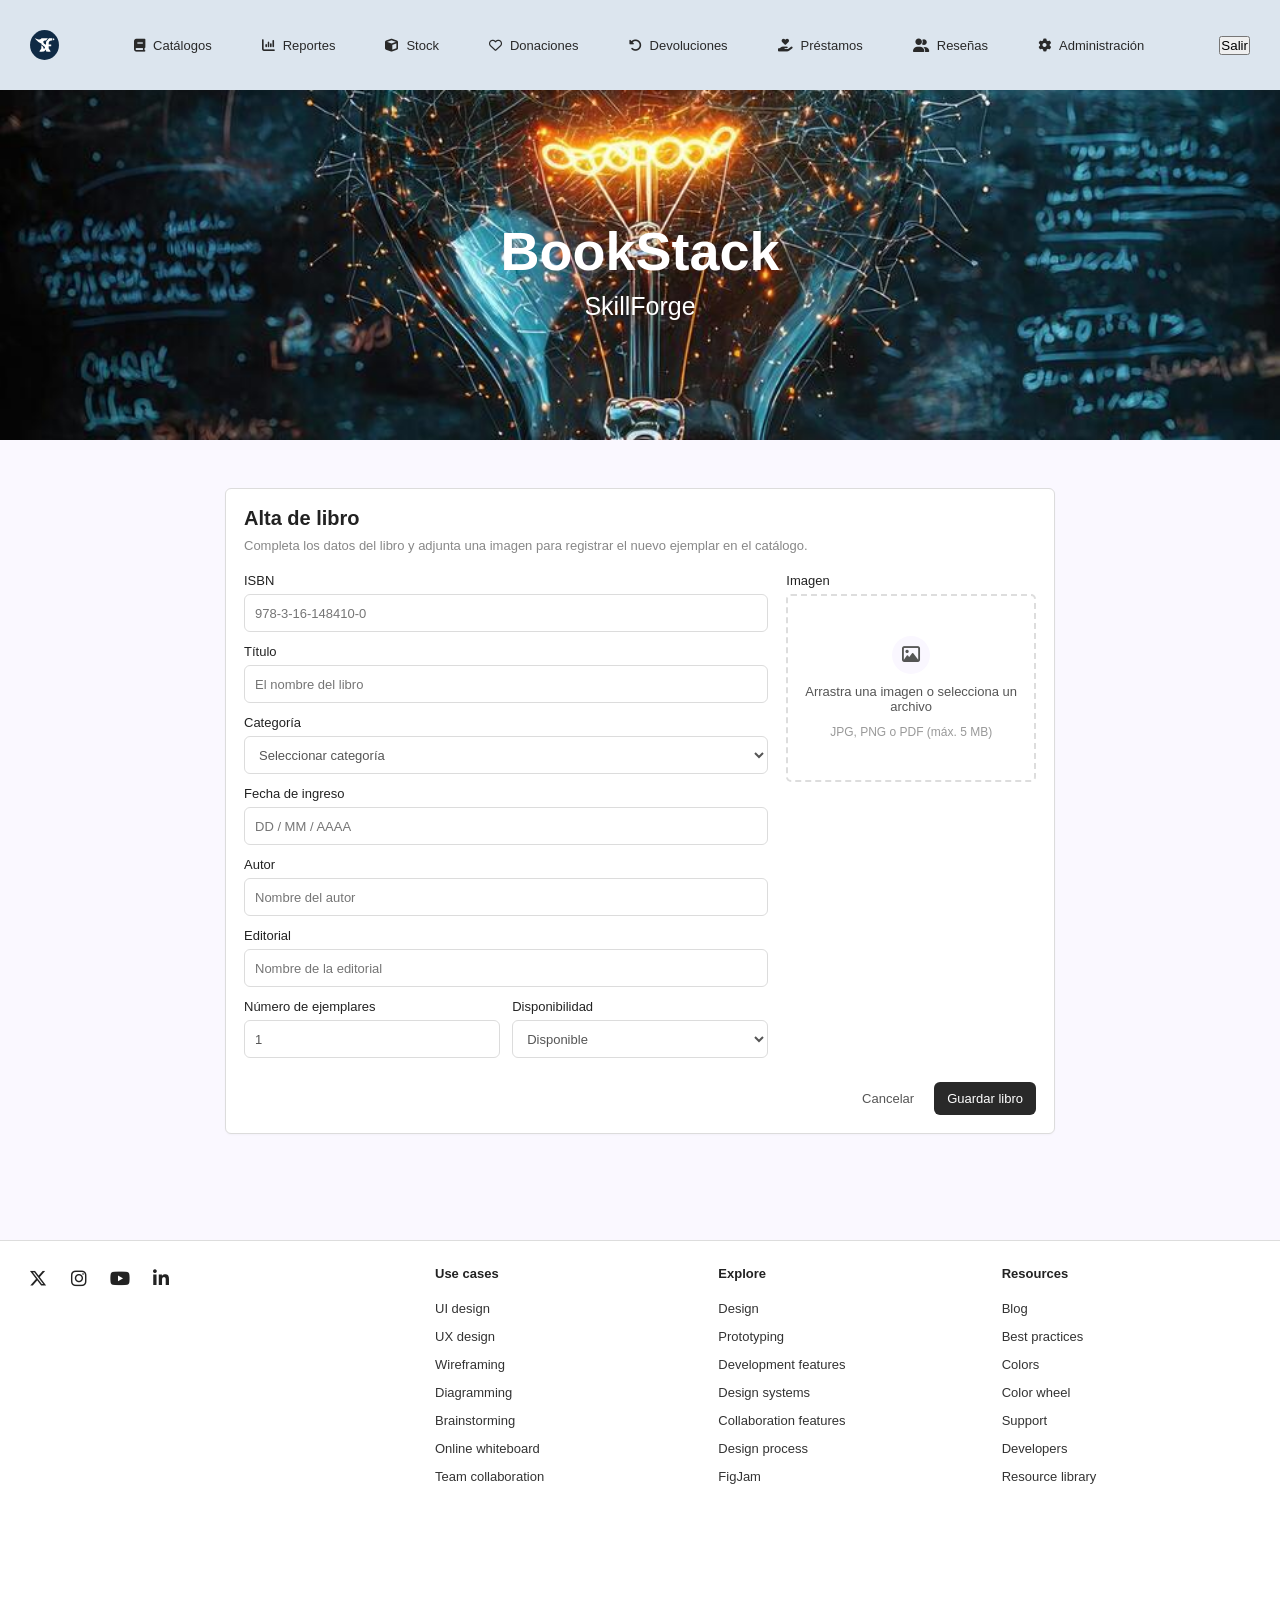
==== alta-libro.html @ d62bc26c "login y ajustes de diseño" ====
<!DOCTYPE html>
<html lang="es">
<head>
    <meta charset="UTF-8">
    <meta name="viewport" content="width=device-width, initial-scale=1.0">

    <title>BookStack - Alta de libro</title>

    <link rel="stylesheet" href="https://cdnjs.cloudflare.com/ajax/libs/font-awesome/6.5.2/css/all.min.css">
    <link rel="stylesheet" href="css/style.css">
    <link rel="stylesheet" href="css/navbar.css">
    <link rel="stylesheet" href="css/footer.css">
    <link rel="stylesheet" href="css/formularios.css">
</head>

<body class="body-alta">

    <header class="navbar">

        <div class="logo-navbar">
            <img src="img/logo_vectorizado.svg" alt="Logo BookStack">
        </div>

        <nav>
            <a href="catalogo.html">
                <i class="fa-solid fa-book"></i>
                Catálogos
            </a>

            <a href="operaciones.html">
                <i class="fa-solid fa-chart-column"></i>
                Reportes
            </a>

            <a href="gestion-stock.html">
                <i class="fa-solid fa-cube"></i>
                Stock
            </a>

            <a href="#">
                <i class="fa-regular fa-heart"></i>
                Donaciones
            </a>

            <a href="gestion-stock.html">
                <i class="fa-solid fa-rotate-left"></i>
                Devoluciones
            </a>

            <a href="gestion-libros.html">
                <i class="fa-solid fa-hand-holding-heart"></i>
                Préstamos
            </a>

            <a href="resenas.html">
                <i class="fa-solid fa-user-group"></i>
                Reseñas
            </a>
            
            <a href="index.html">
                <i class="fa-solid fa-gear"></i>
                Administración
            </a>
        </nav>

        <button class="btn-salir" id="btnSalir">
            Salir
        </button>

    </header>

    <section class="hero">
        <div class="hero-contenido">
            <h1>BookStack</h1>
            <p>SkillForge</p>
        </div>
    </section>

    <main class="main-alta">

        <section class="formulario">

            <h2>Alta de libro</h2>

            <p class="descripcion">
                Completa los datos del libro y adjunta una imagen para registrar
                el nuevo ejemplar en el catálogo.
            </p>

            <div class="form-contenido">

                <div class="campos">

                    <div class="campo">
                        <label for="isbn">ISBN</label>
                        <input
                            type="text"
                            id="isbn"
                            placeholder="978-3-16-148410-0"
                        >
                    </div>

                    <div class="campo">
                        <label for="titulo">Título</label>
                        <input
                            type="text"
                            id="titulo"
                            placeholder="El nombre del libro"
                        >
                    </div>

                    <div class="campo">
                        <label for="categoria">Categoría</label>
                        <select id="categoria">
                            <option value="">Seleccionar categoría</option>
                            <option>Novela</option>
                            <option>Historia</option>
                            <option>Ciencia</option>
                            <option>Infantil</option>
                            <option>Educación</option>
                        </select>
                    </div>

                    <div class="campo">
                        <label for="fecha">Fecha de ingreso</label>
                        <input
                            type="text"
                            id="fecha"
                            placeholder="DD / MM / AAAA"
                        >
                    </div>

                    <div class="campo">
                        <label for="autor">Autor</label>
                        <input
                            type="text"
                            id="autor"
                            placeholder="Nombre del autor"
                        >
                    </div>

                    <div class="campo">
                        <label for="editorial">Editorial</label>
                        <input
                            type="text"
                            id="editorial"
                            placeholder="Nombre de la editorial"
                        >
                    </div>

                    <div class="fila">

                        <div class="campo">
                            <label for="ejemplares">Número de ejemplares</label>
                            <input
                                type="number"
                                id="ejemplares"
                                value="1"
                                min="1"
                            >
                        </div>

                        <div class="campo">
                            <label for="disponibilidad">Disponibilidad</label>
                            <select id="disponibilidad">
                                <option>Disponible</option>
                                <option>No disponible</option>
                            </select>
                        </div>

                    </div>

                </div>

                <div class="imagen">

                    <label>Imagen</label>

                    <div class="zona-imagen" id="zonaImagen">

                        <input
                            type="file"
                            id="archivoImagen"
                            accept=".jpg,.jpeg,.png,.pdf"
                            hidden
                        >

                        <div id="contenidoImagen">

                            <div class="icono-imagen">
                                <i class="fa-regular fa-image"></i>
                            </div>

                            <p>Arrastra una imagen o selecciona un archivo</p>

                            <span>JPG, PNG o PDF (máx. 5 MB)</span>

                        </div>

                        <img
                            id="preview"
                            class="preview"
                            alt="Vista previa"
                        >

                    </div>

                </div>

            </div>

            <div class="acciones">
                <button type="button" class="btn-cancelar" id="btnCancelar">
                    Cancelar
                </button>

                <button type="button" class="btn-guardar" id="btnGuardar">
                    Guardar libro
                </button>
            </div>

        </section>

    </main>

    <footer class="footer-alta">

        <div class="footer-redes">
            <div class="redes">
                <a href="#" aria-label="X">
                    <i class="fa-brands fa-x-twitter"></i>
                </a>
                <a href="#" aria-label="Instagram">
                    <i class="fa-brands fa-instagram"></i>
                </a>
                <a href="#" aria-label="YouTube">
                    <i class="fa-brands fa-youtube"></i>
                </a>
                <a href="#" aria-label="LinkedIn">
                    <i class="fa-brands fa-linkedin-in"></i>
                </a>
            </div>
        </div>

        <div class="footer-columna">
            <h4>Use cases</h4>
            <p>UI design</p>
            <p>UX design</p>
            <p>Wireframing</p>
            <p>Diagramming</p>
            <p>Brainstorming</p>
            <p>Online whiteboard</p>
            <p>Team collaboration</p>
        </div>

        <div class="footer-columna">
            <h4>Explore</h4>
            <p>Design</p>
            <p>Prototyping</p>
            <p>Development features</p>
            <p>Design systems</p>
            <p>Collaboration features</p>
            <p>Design process</p>
            <p>FigJam</p>
        </div>

        <div class="footer-columna">
            <h4>Resources</h4>
            <p>Blog</p>
            <p>Best practices</p>
            <p>Colors</p>
            <p>Color wheel</p>
            <p>Support</p>
            <p>Developers</p>
            <p>Resource library</p>
        </div>

    </footer>

    <script src="js/alta.js"></script>

</body>
</html>
---- css/style.css ----
* {
    margin: 0;
    padding: 0;
    box-sizing: border-box;
}

.body-index {
    font-family: Arial, Helvetica, sans-serif;
    background: #faf7ff;
    color: #202020;
}

.body-alta {
    font-family: Arial, Helvetica, sans-serif;

    background: #faf8ff;

    color: #222;
}

/* ================= HERO ================= */

.hero {
    height: 350px;

    background-image: url("../img/fondo.jpg");

    background-size: cover;
    background-position: center;

    display: flex;
    align-items: center;
    justify-content: center;

    text-align: center;
}

.hero-contenido {
    color: white;
    margin-top: 10px;
}

.hero h1 {
    font-size: 54px;
    margin-bottom: 10px;
    font-weight: bold;
}

.hero p {
    font-size: 25px;
}


/* ================= MAIN ================= */

main {
    min-height: 800px;
    padding: 48px 50px 90px;
}

main h2 {
    font-size: 20px;
    margin-bottom: 10px;
}


/* ================= SEARCH ================= */

.search-box {
    width: 1200px;
    height: 50px;

    background: #eeeaf3;
    border-radius: 25px;

    display: flex;
    align-items: center;

    padding: 0 15px;

    margin-bottom: 62px;
}

.menu-icon {
    color: #777;
    font-size: 17px;
    margin-right: 14px;
}

.search-box input {
    flex: 1;

    border: none;
    outline: none;

    background: transparent;

    font-size: 13px;
    color: #333;
}

.search-icon {
    color: #555;
    font-size: 25px;
}


/* ================= CARDS ================= */

.cards {
    display: grid;

    grid-template-columns:
        repeat(6, 1fr);

    gap: 38px;
}

.card {
    background: white;

    border: 1px solid #ddd;
    border-radius: 6px;

    min-height: 200px;

    padding: 18px;

    grid-column: span 2;

    box-shadow: 0 1px 2px rgba(0,0,0,0.03);

    transition: 0.2s;
}

.card:hover {
    transform: translateY(-3px);
    box-shadow: 0 5px 15px rgba(0,0,0,0.08);
}

.card-image {
    width: 124px;
    height: 124px;

    background: #e8e8e8;

    display: flex;
    align-items: center;
    justify-content: center;

    color: #ddd;

    font-size: 55px;

    margin-bottom: 18px;
}

.card h3 {
    font-size: 19px;
    line-height: 1.15;
}

.card.large {
    grid-column: span 3;

    min-height: 160px;

    display: flex;
    align-items: flex-start;
    gap: 18px;
}

.card.large .card-image {
    margin-bottom: 0;
}

.card-link {
    text-decoration: none;
    color: inherit;
}

/* ================= LOGIN ================= */

.body-login {
    background: #f7f7f7;
}


/* ================= MAIN LOGIN ================= */

.login-main {
    min-height: 100vh;

    display: flex;
    flex-direction: column;
    align-items: center;

    padding-top: 48px;
}


/* ================= ENCABEZADO ================= */

.login-header {
    text-align: center;
}


.login-header h1 {
    font-size: 54px;

    color: #0b2945;

    margin-bottom: 15px;
}


.login-header p {
    font-size: 30px;

    color: #0b2945;

    margin-bottom: 18px;
}


/* ================= LOGO ================= */

.login-logo {
    width: 120px;
    height: 120px;

    margin: 0 auto 15px;

    display: flex;
    align-items: center;
    justify-content: center;
}


.login-logo img {
    width: 100%;
    height: 100%;

    object-fit: contain;
}


/* ================= FORMULARIO LOGIN ================= */

.login-formulario {
    width: 320px;

    background: white;

    border: 1px solid #d5d5d5;

    border-radius: 6px;

    padding: 25px 23px;

    box-shadow: 0 1px 2px rgba(0, 0, 0, 0.03);
}


/* ================= CAMPOS ================= */

.campo-login {
    margin-bottom: 24px;
}


.campo-login label {
    display: block;

    font-size: 16px;

    margin-bottom: 8px;
}


.campo-login input {
    width: 100%;

    height: 42px;

    border: 1px solid #d7d7d7;

    border-radius: 10px;

    padding: 0 15px;

    font-size: 16px;

    outline: none;

    color: #333;

    background: white;
}


.campo-login input::placeholder {
    color: #b8b8b8;
}


.campo-login input:focus {
    border-color: #999;
}


/* ================= MOSTRAR CONTRASEÑA ================= */

.mostrar-password {
    margin-top: -7px;

    margin-bottom: 25px;
}


.mostrar-password label {
    display: flex;

    align-items: center;

    gap: 11px;

    cursor: pointer;

    font-size: 16px;
}


.mostrar-password input {
    width: 16px;
    height: 16px;

    accent-color: #333;

    cursor: pointer;
}


.mostrar-password p {
    margin-left: 27px;

    margin-top: 3px;

    font-size: 15px;

    color: #888;
}


/* ================= BOTÓN ================= */

.btn-ingresar {
    width: 100%;

    height: 40px;

    border: none;

    border-radius: 8px;

    background: #30175c;

    color: white;

    font-size: 16px;

    cursor: pointer;
}


.btn-ingresar:hover {
    background: #251247;
}


/* ================= LOGIN ================= */

    .login-main {
        padding-left: 20px;
        padding-right: 20px;
    }

    .login-header h1 {
    font-family: Arial, Helvetica, sans-serif;
    font-size: 54px;
    color: #0b2945;
    margin-bottom: 15px;    
}

    .login-header p {
    font-family: Arial, Helvetica, sans-serif;
    font-size: 25px;
    }

    .login-logo {
        width: 105px;
        height: 105px;
    }

    .login-formulario {
        width: 100%;
        max-width: 320px;
    }
---- css/navbar.css ----
/* ================= NAVBAR INDEX ================= */

.navbar {
    height: 90px;
    background: #dce5ee;

    display: flex;
    align-items: center;

    padding: 0 30px;
    gap: 60px;
}

.logo-navbar {
    width: 66px;
    height: 66px;

    display: flex;
    align-items: center;
    justify-content: center;
}

.logo-navbar img {
    width: 100%;
    height: 100%;
    object-fit: contain;
}

.logo span {
    color: white;
    font-size: 35px;
    font-weight: bold;
    font-family: Georgia, serif;
}

nav {
    width: 100%;
    height: 70px;
    display: flex;
    align-items: center;
    justify-content: space-around;
    gap: 20px;
    flex: 1;
}

nav a {
    text-decoration: none;
    color: #292929;
    font-size: 13px;
    white-space: nowrap;
    display: flex;
    align-items: center;
    gap: 8px;
    padding: 10px 15px;
}

nav a span {
    margin-right: 5px;
    font-size: 15px;
}

.logout {
    padding: 5px 12px;

    border: 1px solid #888;
    border-radius: 8px;

    background: #eeeeee;
    color: #333;

    cursor: pointer;
    font-size: 13px;
}

.logout:hover {
    background: #ddd;
}
---- css/footer.css ----
/* ================= FOOTER ================= */

footer {
    min-height: 390px;

    background: white;
    border-top: 1px solid #ddd;

    display: grid;
    grid-template-columns: 1.5fr 1fr 1fr 1fr;
    gap: 30px;
}


.footer-alta {
    padding: 25px;
}

.footer-index {
    padding: 30px 25px;
}


.redes {
    display: flex;
    align-items: center;
    gap: 16px;
}

.redes a {
    width: 25px;
    height: 25px;

    display: flex;
    align-items: center;
    justify-content: center;

    color: #222;
    text-decoration: none;
    font-size: 18px;

    transition: 0.2s;
}

.redes a:hover {
    transform: translateY(-3px);
    opacity: 0.6;
}


.redes-index {
    gap: 14px;
    margin-top: 15px;
}

.redes-index a {
    font-size: 20px;
}

.redes-index a:hover {
    transform: none;
    opacity: 1;
}


.footer-columna h4 {
    font-size: 13px;
    margin-bottom: 20px;
}

.footer-columna p {
    font-size: 13px;
    color: #333;
    margin-bottom: 13px;
}


/* ================= RESPONSIVE ================= */

@media (max-width: 1000px) {

    footer {
        grid-template-columns: repeat(2, 1fr);
    }
}

@media (max-width: 700px) {

    footer {
        grid-template-columns: 1fr;
    }
}
---- css/formularios.css ----
/* ================= FORMULARIO ================= */

.formulario {
    max-width: 830px;

    margin: 0 auto;

    background: white;

    border: 1px solid #dcdcdc;

    border-radius: 6px;

    padding: 18px;

    box-shadow: 0 1px 2px rgba(0, 0, 0, 0.03);
}

.formulario h2 {
    font-size: 20px;

    margin-bottom: 8px;
}

.descripcion {
    font-size: 13px;

    color: #888;

    margin-bottom: 20px;
}


/* ================= FORM CONTENT ================= */

.form-contenido {
    display: grid;

    grid-template-columns: 2.1fr 1fr;

    gap: 18px;
}


/* ================= CAMPOS ================= */

.campo {
    margin-bottom: 12px;
}

.campo label,
.imagen > label {
    display: block;

    font-size: 13px;

    margin-bottom: 6px;
}

.campo input,
.campo select {
    width: 100%;

    height: 38px;

    border: 1px solid #dcdcdc;

    border-radius: 6px;

    padding: 0 10px;

    font-size: 13px;

    color: #555;

    outline: none;

    background: white;
}

.campo input:focus,
.campo select:focus {
    border-color: #999;
}


/* ================= DOS CAMPOS ================= */

.fila {
    display: grid;

    grid-template-columns: 1fr 1fr;

    gap: 12px;
}


/* ================= IMAGEN ================= */

.zona-imagen {
    height: 188px;

    border: 2px dashed #dddddd;

    border-radius: 5px;

    display: flex;

    align-items: center;

    justify-content: center;

    text-align: center;

    cursor: pointer;

    position: relative;

    overflow: hidden;
}

.zona-imagen:hover {
    background: #fafafa;

    border-color: #bbb;
}

#contenidoImagen {
    padding: 15px;
}

.icono-imagen {
    width: 38px;
    height: 38px;

    margin: 0 auto 10px;

    border-radius: 50%;

    background: #faf7ff;

    display: flex;

    align-items: center;
    justify-content: center;
}

.icono-imagen i {
    font-size: 18px;

    color: #555;
}

.zona-imagen p {
    font-size: 13px;

    color: #555;

    margin-bottom: 8px;
}

.zona-imagen span {
    font-size: 12px;

    color: #999;
}


/* VISTA PREVIA */

.preview {
    display: none;

    width: 100%;
    height: 100%;

    object-fit: contain;
}


/* ================= BOTONES ================= */

.acciones {
    display: flex;

    justify-content: flex-end;

    align-items: center;

    gap: 20px;

    margin-top: 12px;
}

.btn-cancelar {
    border: none;

    background: transparent;

    color: #555;

    font-size: 13px;

    cursor: pointer;
}

.btn-guardar {
    border: none;

    background: #292929;

    color: white;

    border-radius: 6px;

    padding: 9px 13px;

    font-size: 13px;

    cursor: pointer;
}

.btn-guardar:hover {
    background: #111;
}
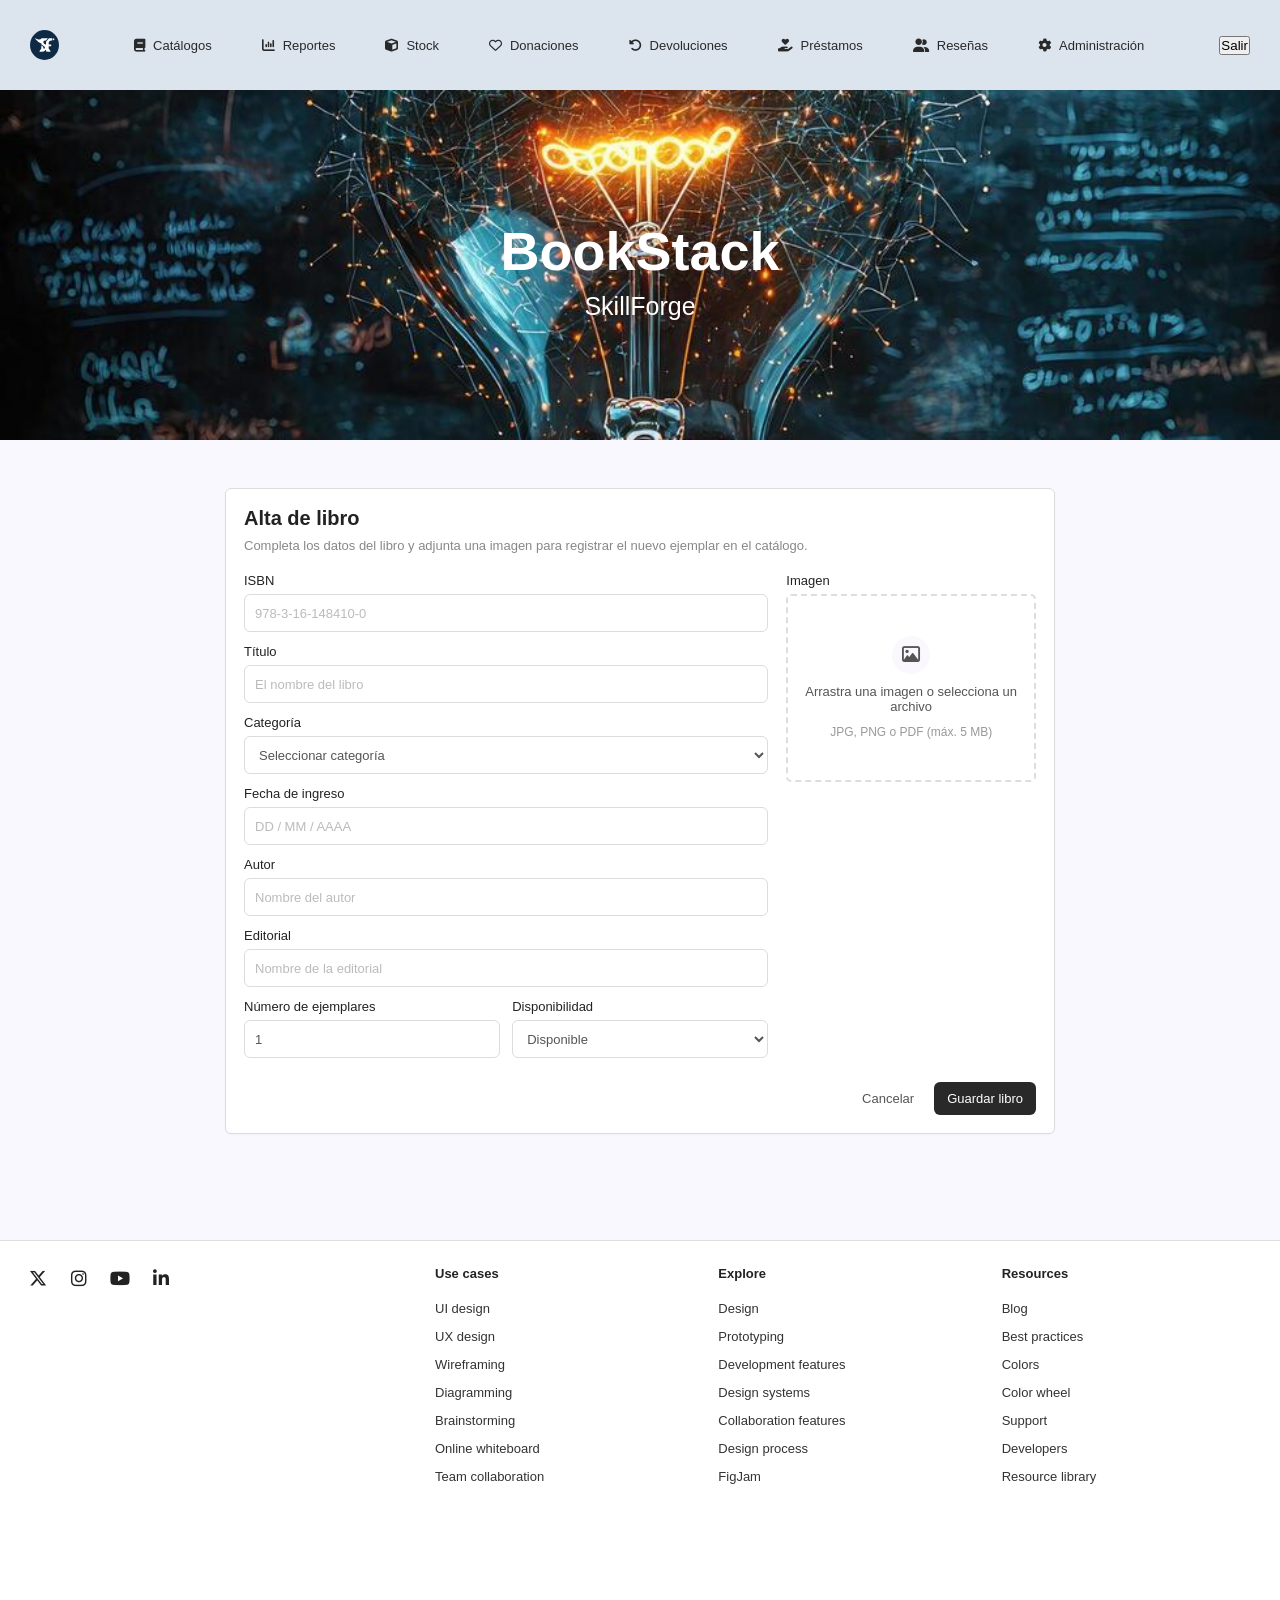
==== commit d1558d43: "pagina de catalogo usuario" ====
--- a/alta-libro.html
+++ b/alta-libro.html
@@ -3,9 +3,7 @@
 <head>
     <meta charset="UTF-8">
     <meta name="viewport" content="width=device-width, initial-scale=1.0">
-
     <title>BookStack - Alta de libro</title>
-
     <link rel="stylesheet" href="https://cdnjs.cloudflare.com/ajax/libs/font-awesome/6.5.2/css/all.min.css">
     <link rel="stylesheet" href="css/style.css">
     <link rel="stylesheet" href="css/navbar.css">
@@ -22,45 +20,14 @@
         </div>
 
         <nav>
-            <a href="catalogo.html">
-                <i class="fa-solid fa-book"></i>
-                Catálogos
-            </a>
-
-            <a href="operaciones.html">
-                <i class="fa-solid fa-chart-column"></i>
-                Reportes
-            </a>
-
-            <a href="gestion-stock.html">
-                <i class="fa-solid fa-cube"></i>
-                Stock
-            </a>
-
-            <a href="#">
-                <i class="fa-regular fa-heart"></i>
-                Donaciones
-            </a>
-
-            <a href="gestion-stock.html">
-                <i class="fa-solid fa-rotate-left"></i>
-                Devoluciones
-            </a>
-
-            <a href="gestion-libros.html">
-                <i class="fa-solid fa-hand-holding-heart"></i>
-                Préstamos
-            </a>
-
-            <a href="resenas.html">
-                <i class="fa-solid fa-user-group"></i>
-                Reseñas
-            </a>
-            
-            <a href="index.html">
-                <i class="fa-solid fa-gear"></i>
-                Administración
-            </a>
+            <a href="catalogo.html"><i class="fa-solid fa-book"></i> Catálogos</a>
+            <a href="operaciones.html"><i class="fa-solid fa-chart-column"></i> Reportes</a>
+            <a href="gestion-stock.html"><i class="fa-solid fa-cube"></i> Stock</a>
+            <a href="gestion-stock.html"><i class="fa-regular fa-heart"></i> Donaciones</a>
+            <a href="gestion-stock.html"><i class="fa-solid fa-rotate-left"></i> Devoluciones</a>
+            <a href="registro-prestamo.html"><i class="fa-solid fa-hand-holding-heart"></i> Préstamos</a>
+            <a href="resenas.html"><i class="fa-solid fa-user-group"></i> Reseñas</a>
+            <a href="index.html"><i class="fa-solid fa-gear"></i> Administración</a>
         </nav>
 
         <button class="btn-salir" id="btnSalir">
--- a/css/style.css
+++ b/css/style.css
@@ -10,7 +10,16 @@
     color: #202020;
 }
 
-.body-alta {
+.body-alta,
+.body-prestamo {
+    font-family: Arial, Helvetica, sans-serif;
+
+    background: #faf8ff;
+
+    color: #222;
+}
+
+.body-detalle {
     font-family: Arial, Helvetica, sans-serif;
 
     background: #faf8ff;
@@ -50,7 +59,6 @@
     font-size: 25px;
 }
 
-
 /* ================= MAIN ================= */
 
 main {
@@ -62,7 +70,6 @@
     font-size: 20px;
     margin-bottom: 10px;
 }
-
 
 /* ================= SEARCH ================= */
 
@@ -104,7 +111,6 @@
     font-size: 25px;
 }
 
-
 /* ================= CARDS ================= */
 
 .cards {
@@ -246,30 +252,12 @@
 }
 
 
-/* ================= FORMULARIO LOGIN ================= */
-
-.login-formulario {
-    width: 320px;
-
-    background: white;
-
-    border: 1px solid #d5d5d5;
-
-    border-radius: 6px;
-
-    padding: 25px 23px;
-
-    box-shadow: 0 1px 2px rgba(0, 0, 0, 0.03);
-}
-
-
 /* ================= CAMPOS ================= */
 
 .campo-login {
     margin-bottom: 24px;
 }
 
-
 .campo-login label {
     display: block;
 
@@ -299,17 +287,14 @@
     background: white;
 }
 
-
 .campo-login input::placeholder {
     color: #b8b8b8;
 }
 
-
 .campo-login input:focus {
     border-color: #999;
 }
 
-
 /* ================= MOSTRAR CONTRASEÑA ================= */
 
 .mostrar-password {
@@ -330,7 +315,6 @@
 
     font-size: 16px;
 }
-
 
 .mostrar-password input {
     width: 16px;
@@ -341,7 +325,6 @@
     cursor: pointer;
 }
 
-
 .mostrar-password p {
     margin-left: 27px;
 
@@ -351,33 +334,6 @@
 
     color: #888;
 }
-
-
-/* ================= BOTÓN ================= */
-
-.btn-ingresar {
-    width: 100%;
-
-    height: 40px;
-
-    border: none;
-
-    border-radius: 8px;
-
-    background: #30175c;
-
-    color: white;
-
-    font-size: 16px;
-
-    cursor: pointer;
-}
-
-
-.btn-ingresar:hover {
-    background: #251247;
-}
-
 
 /* ================= LOGIN ================= */
 
@@ -406,4 +362,487 @@
     .login-formulario {
         width: 100%;
         max-width: 320px;
-    }+    }
+
+    /* ================= MAIN (override) ================= */
+
+main.detalle {
+    min-height: auto;
+    padding: 64px 64px 80px;
+    background: white;
+}
+
+
+/* ================= LIBRO ================= */
+
+.libro {
+    display: grid;
+    grid-template-columns: 1fr 1fr;
+    gap: 64px;
+    align-items: start;
+}
+
+
+/* ----- Portada ----- */
+
+.portada {
+    position: relative;
+    max-width: 504px;
+}
+
+.portada img {
+    width: 100%;
+    display: block;
+    aspect-ratio: 504 / 812;
+    object-fit: cover;
+}
+
+.btn-favorito {
+    position: absolute;
+    top: 10px;
+    left: 10px;
+    width: 44px;
+    height: 44px;
+    border: none;
+    border-radius: 50%;
+    background: #072440;
+    color: white;
+    font-size: 18px;
+    cursor: pointer;
+    display: flex;
+    align-items: center;
+    justify-content: center;
+    transition: transform 0.2s;
+}
+
+.btn-favorito:hover {
+    transform: scale(1.08);
+}
+
+.btn-favorito.activo i {
+    font-weight: 900;          /* corazón relleno */
+    color: #ff6b81;
+}
+
+
+/* ----- Info ----- */
+
+.info h1 {
+    font-size: 24px;
+    margin-bottom: 16px;
+}
+
+.chip {
+    display: inline-flex;
+    align-items: center;
+    gap: 8px;
+    padding: 6px 10px;
+    border-radius: 6px;
+    font-size: 15px;
+}
+
+.chip-autor {
+    background: #e6e6e6;
+    color: #444;
+}
+
+.chip-estado {
+    background: #c9f5d2;
+    color: #0b6b2a;
+}
+
+.chip-estado.no-disponible {
+    background: #fbd5d5;
+    color: #9b1c1c;
+}
+
+.datos {
+    list-style: none;
+    margin: 24px 0 32px;
+    font-size: 19px;
+    line-height: 1.3;
+}
+
+
+/* ----- Fecha de devolución ----- */
+
+.devolucion {
+    margin-top: 28px;
+}
+
+.devolucion label {
+    display: block;
+    font-size: 16px;
+    margin-bottom: 10px;
+}
+
+.fecha-inputs {
+    display: flex;
+    gap: 8px;
+}
+
+.fecha-inputs input {
+    width: 75px;
+    height: 40px;
+    padding: 0 14px;
+    border: 1px solid #d5d5d5;
+    border-radius: 6px;
+    font-size: 15px;
+    outline: none;
+}
+
+.fecha-inputs input:focus {
+    border-color: #072440;
+}
+
+.fecha-inputs input.error {
+    border-color: #d33;
+}
+
+.mensaje {
+    min-height: 20px;
+    margin-top: 8px;
+    font-size: 13px;
+}
+
+.mensaje.error { color: #d33; }
+.mensaje.ok    { color: #0b6b2a; }
+
+
+/* ----- Botón préstamo ----- */
+
+.btn-prestamo {
+    width: 100%;
+    height: 40px;
+    margin: 12px 0 24px;
+    border: 1px solid #072440;
+    border-radius: 6px;
+    background: #072440;
+    color: white;
+    font-size: 16px;
+    cursor: pointer;
+}
+
+.btn-prestamo:hover {
+    background: #123b60;
+}
+
+.btn-prestamo:disabled {
+    background: #9aa7b4;
+    border-color: #9aa7b4;
+    cursor: not-allowed;
+}
+
+
+/* ----- Acordeón ----- */
+
+.acordeon {
+    border: 1px solid #d5d5d5;
+    border-radius: 8px;
+    padding: 16px;
+}
+
+.acordeon-cabecera {
+    width: 100%;
+    display: flex;
+    justify-content: space-between;
+    align-items: center;
+    border: none;
+    background: transparent;
+    font-size: 16px;
+    font-weight: bold;
+    cursor: pointer;
+}
+
+.acordeon-cabecera i {
+    transition: transform 0.2s;
+}
+
+.acordeon-cuerpo {
+    display: none;
+    margin-top: 8px;
+    font-size: 16px;
+    line-height: 1.4;
+}
+
+.acordeon.abierto .acordeon-cuerpo {
+    display: block;
+}
+
+.acordeon:not(.abierto) .acordeon-cabecera i {
+    transform: rotate(180deg);
+}
+
+
+/* ================= REVIEWS ================= */
+
+.reviews {
+    margin-top: 120px;
+}
+
+.reviews h2 {
+    font-size: 24px;
+    margin-bottom: 40px;
+}
+
+.reviews-grid {
+    display: grid;
+    grid-template-columns: repeat(3, 1fr);
+    gap: 48px;
+}
+
+.review {
+    border: 1px solid #d5d5d5;
+    border-radius: 8px;
+    padding: 24px;
+}
+
+.estrellas {
+    display: flex;
+    gap: 6px;
+    font-size: 18px;
+    margin-bottom: 20px;
+}
+
+.review h3 {
+    font-size: 24px;
+    margin-bottom: 8px;
+}
+
+.review > p {
+    font-size: 16px;
+    margin-bottom: 24px;
+}
+
+.reviewer {
+    display: flex;
+    align-items: center;
+    gap: 12px;
+}
+
+.reviewer img {
+    width: 40px;
+    height: 40px;
+    border-radius: 50%;
+    object-fit: cover;
+    background: #e6e6e6;
+}
+
+.reviewer strong {
+    display: block;
+    font-size: 16px;
+    color: #555;
+}
+
+.reviewer small {
+    font-size: 16px;
+    color: #aaa;
+}
+
+
+/* ================= FOOTER (extra) ================= */
+
+.footer-logo {
+    font-size: 36px;
+    margin-bottom: 16px;
+}
+
+
+/* ================= RESPONSIVE ================= */
+
+@media (max-width: 1000px) {
+    main.detalle {
+        padding: 40px 30px 60px;
+    }
+
+    .libro {
+        grid-template-columns: 1fr;
+        gap: 32px;
+    }
+
+    .portada {
+        max-width: 420px;
+        margin: 0 auto;
+    }
+
+    .reviews-grid {
+        grid-template-columns: 1fr;
+        gap: 24px;
+    }
+}
+
+/* ================= PÁGINA PRÉSTAMO ================= */
+
+.main-prestamo {
+    padding: 40px 20px;
+}
+
+.separador {
+    border: none;
+    border-top: 1px solid #e5e5e5;
+    margin: 16px 0;
+}
+
+.bloque h3 {
+    font-size: 14px;
+    margin-bottom: 4px;
+}
+
+.ayuda {
+    font-size: 13px;
+    color: #888;
+    margin-bottom: 10px;
+}
+
+.campo small {
+    display: block;
+    font-size: 11px;
+    color: #999;
+    margin-top: 5px;
+}
+
+.campo input::placeholder {
+    color: #bbb;
+}
+
+.fecha-grupo {
+    display: grid;
+    grid-template-columns: 1fr 1fr 1.3fr;
+    gap: 8px;
+}
+
+/* ================= PANEL LATERAL ================= */
+
+.panel-pasos {
+    background: #f6f6f6;
+    border-radius: 6px;
+    padding: 18px;
+    align-self: start;
+}
+
+.paso {
+    display: flex;
+    gap: 12px;
+    position: relative;
+    padding-bottom: 22px;
+}
+
+.paso:not(:last-of-type)::after {
+    content: "";
+    position: absolute;
+    left: 16px;
+    top: 38px;
+    height: 14px;
+    border-left: 1px solid #ddd;
+}
+
+.paso-icono {
+    flex-shrink: 0;
+    width: 32px;
+    height: 32px;
+    background: white;
+    border: 1px solid #e3e3e3;
+    border-radius: 6px;
+    display: flex;
+    align-items: center;
+    justify-content: center;
+    font-size: 13px;
+    color: #333;
+}
+
+.paso h4 {
+    font-size: 13px;
+    margin-bottom: 3px;
+}
+
+.paso p {
+    font-size: 11px;
+    color: #888;
+    line-height: 1.4;
+}
+
+.nota {
+    font-size: 11px;
+    color: #888;
+    line-height: 1.5;
+    border-top: 1px solid #e0e0e0;
+    padding-top: 14px;
+}
+
+/* ================= BOTONES CON LÍNEA ================= */
+
+.acciones-linea {
+    border-top: 1px solid #e5e5e5;
+    margin-top: 18px;
+    padding-top: 16px;
+}
+
+/* ================= ESTADOS Y MENSAJES ================= */
+
+.campo input.input-error,
+.campo select.input-error {
+    border-color: #d93025;
+    background: #fff8f7;
+}
+
+.ok-texto {
+    color: #1e7e34 !important;
+}
+
+.error-texto {
+    font-size: 12px;
+    color: #d93025;
+    min-height: 16px;
+    margin: 4px 0 8px;
+}
+
+.mensaje-form {
+    font-size: 13px;
+    min-height: 18px;
+    margin-top: 14px;
+    text-align: right;
+}
+
+.mensaje-form.error {
+    color: #d93025;
+}
+
+.mensaje-form.exito {
+    color: #1e7e34;
+}
+
+/* ================= MODAL CLIENTE ================= */
+
+.modal {
+    border: 1px solid #dcdcdc;
+    border-radius: 8px;
+    padding: 22px;
+    width: 340px;
+    max-width: 90vw;
+    box-shadow: 0 8px 30px rgba(0, 0, 0, 0.15);
+}
+
+.modal::backdrop {
+    background: rgba(0, 0, 0, 0.35);
+}
+
+.modal h3 {
+    font-size: 16px;
+    margin-bottom: 4px;
+}
+
+.modal input[readonly] {
+    background: #f6f6f6;
+}
+
+/* ================= RESPONSIVE ================= */
+
+@media (max-width: 700px) {
+    .form-contenido {
+        grid-template-columns: 1fr;
+    }
+
+    .fila {
+        grid-template-columns: 1fr;
+    }
+}
--- a/css/navbar.css
+++ b/css/navbar.css
@@ -1,4 +1,4 @@
-/* ================= NAVBAR INDEX ================= */
+/* ================= NAVBAR ================= */
 
 .navbar {
     height: 90px;
--- a/css/footer.css
+++ b/css/footer.css
@@ -74,7 +74,6 @@
     margin-bottom: 13px;
 }
 
-
 /* ================= RESPONSIVE ================= */
 
 @media (max-width: 1000px) {
--- a/css/formularios.css
+++ b/css/formularios.css
@@ -31,9 +31,6 @@
     margin-bottom: 20px;
 }
 
-
-/* ================= FORM CONTENT ================= */
-
 .form-contenido {
     display: grid;
 
@@ -42,6 +39,19 @@
     gap: 18px;
 }
 
+.login-formulario {
+    width: 320px;
+
+    background: white;
+
+    border: 1px solid #d5d5d5;
+
+    border-radius: 6px;
+
+    padding: 25px 23px;
+
+    box-shadow: 0 1px 2px rgba(0, 0, 0, 0.03);
+}
 
 /* ================= CAMPOS ================= */
 
@@ -84,9 +94,6 @@
     border-color: #999;
 }
 
-
-/* ================= DOS CAMPOS ================= */
-
 .fila {
     display: grid;
 
@@ -94,7 +101,6 @@
 
     gap: 12px;
 }
-
 
 /* ================= IMAGEN ================= */
 
@@ -223,4 +229,129 @@
 
 .btn-guardar:hover {
     background: #111;
+}
+
+
+/* ================= BOTÓN ================= */
+
+.btn-ingresar {
+    width: 100%;
+
+    height: 40px;
+
+    border: none;
+
+    border-radius: 8px;
+
+    background: #30175c;
+
+    color: white;
+
+    font-size: 16px;
+
+    cursor: pointer;
+}
+
+
+.btn-ingresar:hover {
+    background: #251247;
+}
+
+
+/* ================= FORMULARIO PRÉSTAMO ================= */
+
+.separador {
+    border: none;
+    border-top: 1px solid #e5e5e5;
+    margin: 16px 0;
+}
+
+.bloque h3 {
+    font-size: 14px;
+    margin-bottom: 4px;
+}
+
+.ayuda {
+    font-size: 13px;
+    color: #888;
+    margin-bottom: 10px;
+}
+
+.campo small {
+    display: block;
+    font-size: 11px;
+    color: #999;
+    margin-top: 5px;
+}
+
+.fecha-grupo {
+    display: grid;
+    grid-template-columns: 1fr 1fr 1.3fr;
+    gap: 8px;
+}
+
+.campo input::placeholder {
+    color: #bbb;
+}
+
+.panel-pasos {
+    background: #f6f6f6;
+    border-radius: 6px;
+    padding: 18px;
+    align-self: start;
+}
+
+.paso {
+    display: flex;
+    gap: 12px;
+    position: relative;
+    padding-bottom: 22px;
+}
+
+.paso:not(:last-of-type)::after {
+    content: "";
+    position: absolute;
+    left: 16px;
+    top: 38px;
+    height: 14px;
+    border-left: 1px solid #ddd;
+}
+
+.paso-icono {
+    flex-shrink: 0;
+    width: 32px;
+    height: 32px;
+    background: white;
+    border: 1px solid #e3e3e3;
+    border-radius: 6px;
+    display: flex;
+    align-items: center;
+    justify-content: center;
+    font-size: 13px;
+    color: #333;
+}
+
+.paso h4 {
+    font-size: 13px;
+    margin-bottom: 3px;
+}
+
+.paso p {
+    font-size: 11px;
+    color: #888;
+    line-height: 1.4;
+}
+
+.nota {
+    font-size: 11px;
+    color: #888;
+    line-height: 1.5;
+    border-top: 1px solid #e0e0e0;
+    padding-top: 14px;
+}
+
+.acciones-linea {
+    border-top: 1px solid #e5e5e5;
+    margin-top: 18px;
+    padding-top: 16px;
 }
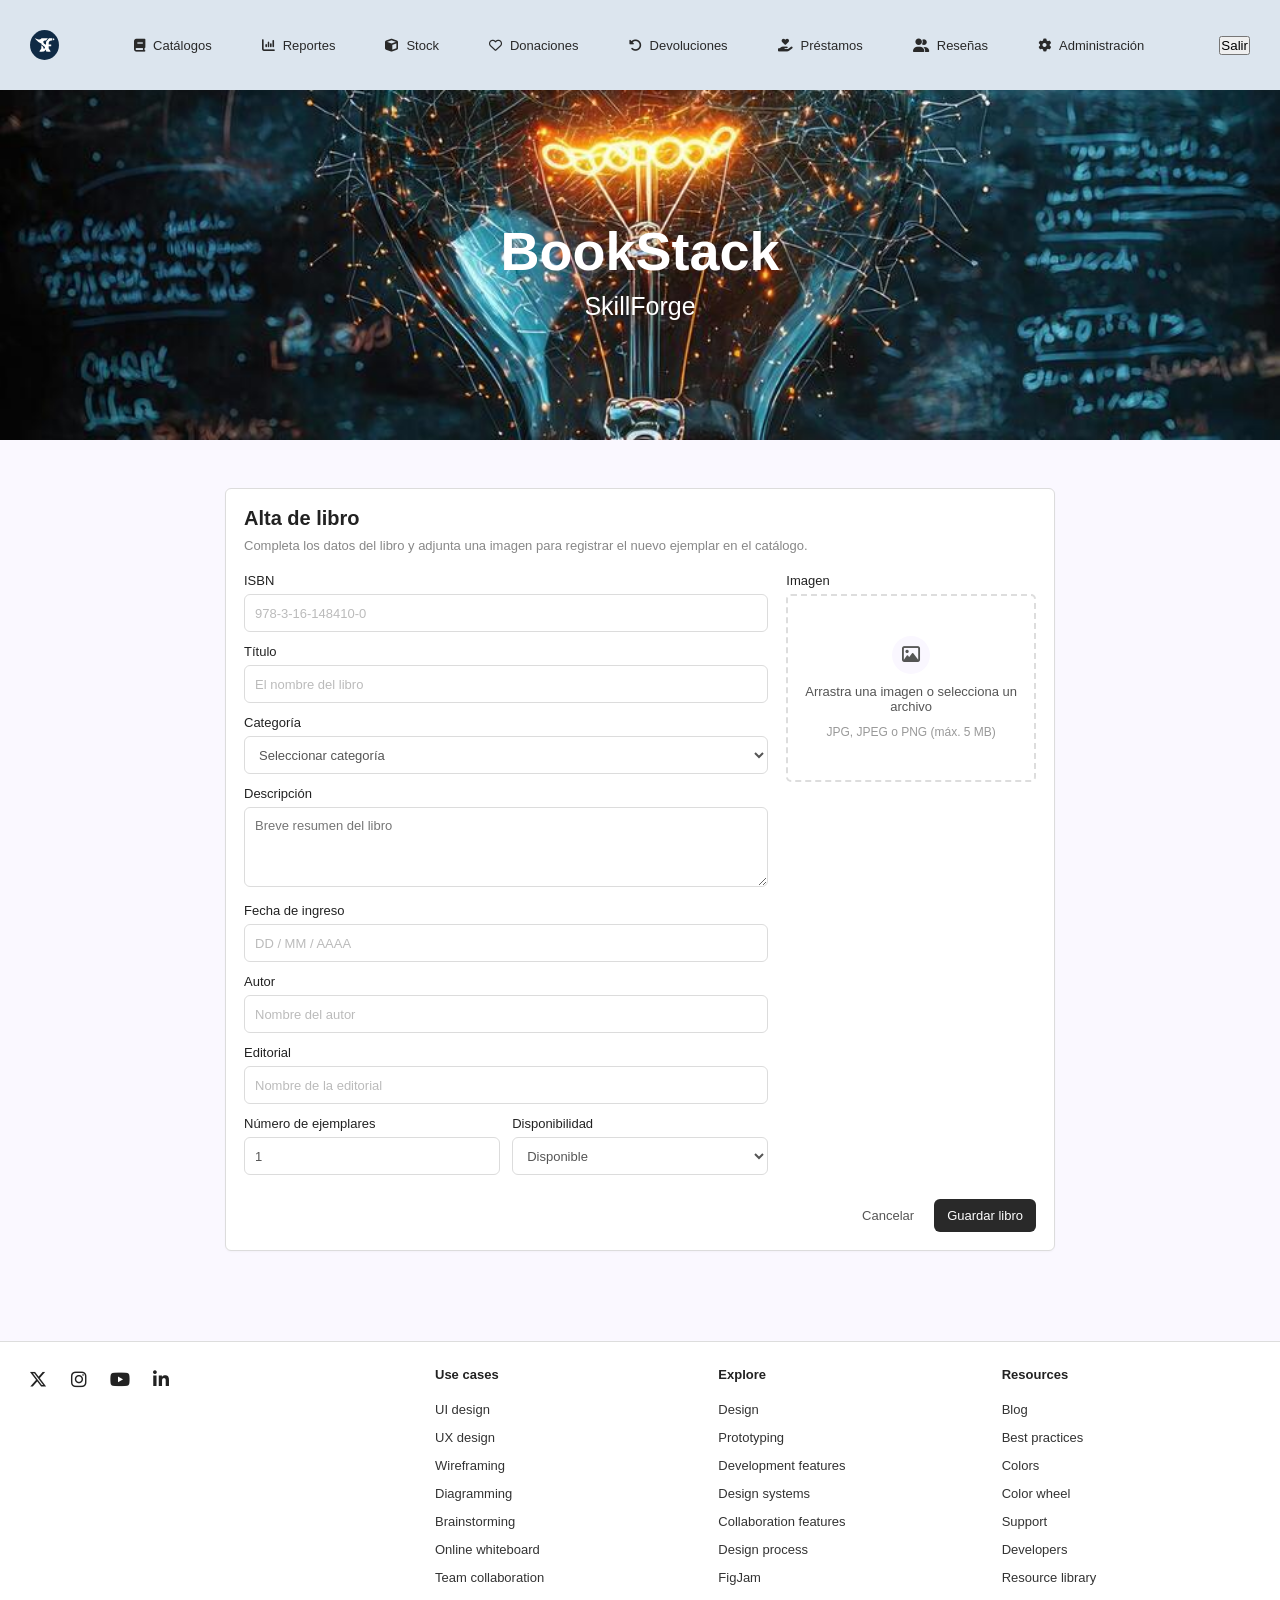
==== commit 5d6a1984: "formulario de reseñas" ====
--- a/alta-libro.html
+++ b/alta-libro.html
@@ -48,34 +48,19 @@
         <section class="formulario">
 
             <h2>Alta de libro</h2>
-
             <p class="descripcion">
-                Completa los datos del libro y adjunta una imagen para registrar
-                el nuevo ejemplar en el catálogo.
+                Completa los datos del libro y adjunta una imagen para registrar el nuevo ejemplar en el catálogo.
             </p>
-
             <div class="form-contenido">
-
                 <div class="campos">
-
                     <div class="campo">
                         <label for="isbn">ISBN</label>
-                        <input
-                            type="text"
-                            id="isbn"
-                            placeholder="978-3-16-148410-0"
-                        >
+                        <input type="text" id="isbn" placeholder="978-3-16-148410-0">
                     </div>
-
                     <div class="campo">
                         <label for="titulo">Título</label>
-                        <input
-                            type="text"
-                            id="titulo"
-                            placeholder="El nombre del libro"
-                        >
+                        <input type="text" id="titulo" placeholder="El nombre del libro" >
                     </div>
-
                     <div class="campo">
                         <label for="categoria">Categoría</label>
                         <select id="categoria">
@@ -87,46 +72,29 @@
                             <option>Educación</option>
                         </select>
                     </div>
-
+                    <div class="campo">
+                        <label for="descripcion">Descripción</label>
+                        <textarea id="descripcion" placeholder="Breve resumen del libro"></textarea>
+                    </div>
                     <div class="campo">
                         <label for="fecha">Fecha de ingreso</label>
-                        <input
-                            type="text"
-                            id="fecha"
-                            placeholder="DD / MM / AAAA"
-                        >
+                        <input type="text" id="fecha" placeholder="DD / MM / AAAA">
                     </div>
-
                     <div class="campo">
                         <label for="autor">Autor</label>
                         <input
-                            type="text"
-                            id="autor"
-                            placeholder="Nombre del autor"
-                        >
+                            type="text" id="autor" placeholder="Nombre del autor">
                     </div>
-
                     <div class="campo">
                         <label for="editorial">Editorial</label>
                         <input
-                            type="text"
-                            id="editorial"
-                            placeholder="Nombre de la editorial"
-                        >
+                            type="text" id="editorial" placeholder="Nombre de la editorial">
                     </div>
-
                     <div class="fila">
-
                         <div class="campo">
                             <label for="ejemplares">Número de ejemplares</label>
-                            <input
-                                type="number"
-                                id="ejemplares"
-                                value="1"
-                                min="1"
-                            >
+                            <input type="number" id="ejemplares" value="1" min="1">
                         </div>
-
                         <div class="campo">
                             <label for="disponibilidad">Disponibilidad</label>
                             <select id="disponibilidad">
@@ -134,64 +102,36 @@
                                 <option>No disponible</option>
                             </select>
                         </div>
-
                     </div>
-
                 </div>
-
                 <div class="imagen">
-
                     <label>Imagen</label>
-
                     <div class="zona-imagen" id="zonaImagen">
-
                         <input
-                            type="file"
-                            id="archivoImagen"
-                            accept=".jpg,.jpeg,.png,.pdf"
-                            hidden
-                        >
-
+                            type="file" id="archivoImagen" accept=".jpg,.jpeg,.png"hidden>
                         <div id="contenidoImagen">
-
                             <div class="icono-imagen">
                                 <i class="fa-regular fa-image"></i>
                             </div>
-
                             <p>Arrastra una imagen o selecciona un archivo</p>
-
-                            <span>JPG, PNG o PDF (máx. 5 MB)</span>
-
+                            <span>JPG, JPEG o PNG (máx. 5 MB)</span>
                         </div>
-
-                        <img
-                            id="preview"
-                            class="preview"
-                            alt="Vista previa"
-                        >
-
+                        <img id="preview" class="preview" alt="Vista previa">
                     </div>
-
                 </div>
-
             </div>
-
             <div class="acciones">
                 <button type="button" class="btn-cancelar" id="btnCancelar">
                     Cancelar
                 </button>
-
                 <button type="button" class="btn-guardar" id="btnGuardar">
                     Guardar libro
                 </button>
             </div>
-
         </section>
 
     </main>
-
     <footer class="footer-alta">
-
         <div class="footer-redes">
             <div class="redes">
                 <a href="#" aria-label="X">
@@ -245,6 +185,7 @@
     </footer>
 
     <script src="js/alta.js"></script>
+    <script src="js/libros.js"></script>
 
 </body>
 </html>
--- a/css/style.css
+++ b/css/style.css
@@ -292,6 +292,23 @@
 }
 
 .campo-login input:focus {
+    border-color: #999;
+}
+
+.campo textarea {
+    width: 100%;
+    min-height: 80px;
+    border: 1px solid #dcdcdc;
+    border-radius: 6px;
+    padding: 10px;
+    font-size: 13px;
+    font-family: inherit;
+    color: #555;
+    outline: none;
+    resize: vertical;
+}
+
+.campo textarea:focus {
     border-color: #999;
 }
 
@@ -845,4 +862,168 @@
     .fila {
         grid-template-columns: 1fr;
     }
+}
+
+/* ================= CATÁLOGO ================= */
+
+.body-catalogo {
+    font-family: Arial, Helvetica, sans-serif;
+    background: #faf7ff;
+    color: #202020;
+}
+
+.catalogo {
+    min-height: auto;
+    padding: 48px 50px 80px;
+}
+
+.catalogo h2 {
+    font-size: 20px;
+    margin: 0 0 40px 8px;
+}
+
+
+/*========== CATALOGO ============= */
+
+.buscador {
+    display: flex;
+    align-items: center;
+    gap: 14px;
+    height: 48px;
+    padding: 0 18px;
+    margin-bottom: 34px;
+    background: #ece8f2;
+    border-radius: 25px;
+    color: #555;
+}
+
+.buscador input {
+    flex: 1;
+    border: none;
+    outline: none;
+    background: transparent;
+    font-size: 13px;
+    color: #333;
+}
+
+.catalogo-layout {
+    display: grid;
+    grid-template-columns: 196px 1fr;
+    gap: 34px;
+    align-items: start;
+}
+
+.categorias {
+    background: white;
+    border: 1px solid #ddd;
+    border-radius: 6px;
+    padding: 16px;
+}
+
+.categorias h3 {
+    font-size: 18px;
+    margin-bottom: 12px;
+}
+
+.categorias ul {
+    list-style: none;
+}
+
+.categorias li {
+    display: flex;
+    justify-content: space-between;
+    align-items: center;
+    padding: 8px;
+    margin-bottom: 4px;
+    border: 1px solid transparent;
+    border-radius: 6px;
+    font-size: 13px;
+    cursor: pointer;
+}
+
+.categorias li span {
+    color: #777;
+}
+
+.categorias li:hover {
+    background: #f3f0f7;
+}
+
+.categorias li.activa {
+    background: #e3e3e3;
+    border-color: #999;
+}
+
+.lista-libros {
+    display: grid;
+    grid-template-columns: repeat(2, 1fr);
+    gap: 34px;
+}
+
+.libro-card {
+    display: block;
+    background: white;
+    border: 1px solid #ddd;
+    border-radius: 6px;
+    padding: 16px;
+    text-decoration: none;
+    color: inherit;
+    transition: 0.2s;
+}
+
+.libro-card:hover {
+    transform: translateY(-3px);
+    box-shadow: 0 5px 15px rgba(0, 0, 0, 0.08);
+}
+
+.libro-imagen {
+    width: 112px;
+    height: 112px;
+    margin-bottom: 18px;
+    background: #e3e3e3;
+    display: flex;
+    align-items: center;
+    justify-content: center;
+    color: #cfcfcf;
+    font-size: 48px;
+    overflow: hidden;
+}
+
+.libro-imagen img {
+    width: 100%;
+    height: 100%;
+    object-fit: cover;
+}
+
+.libro-card h3 {
+    font-size: 18px;
+    margin-bottom: 6px;
+}
+
+.libro-card p {
+    font-size: 13px;
+    line-height: 1.4;
+    color: #777;
+}
+
+.sin-resultados {
+    grid-column: 1 / -1;
+    color: #777;
+    font-size: 14px;
+}
+
+@media (max-width: 1000px) {
+    .catalogo-layout {
+        grid-template-columns: 1fr;
+    }
+}
+
+@media (max-width: 700px) {
+    .catalogo {
+        padding: 30px 15px 60px;
+    }
+
+    .lista-libros {
+        grid-template-columns: 1fr;
+    }
 }
--- a/css/formularios.css
+++ b/css/formularios.css
@@ -354,4 +354,101 @@
     border-top: 1px solid #e5e5e5;
     margin-top: 18px;
     padding-top: 16px;
+}
+
+/* ================= FORMULARIO RESEÑAS ================= */
+
+.tabla-form {
+    width: 100%;
+    border-collapse: collapse;
+}
+
+.tabla-form td {
+    padding: 0 0 12px;
+    vertical-align: top;
+}
+
+.tabla-form label {
+    display: block;
+    font-size: 13px;
+    margin-bottom: 6px;
+}
+
+.tabla-form input[type="text"],
+.tabla-form input[type="email"] {
+    width: 100%;
+    height: 38px;
+    padding: 0 10px;
+    border: 1px solid #dcdcdc;
+    border-radius: 6px;
+    font-size: 13px;
+    color: #555;
+    outline: none;
+    background: white;
+}
+
+.tabla-form input:focus,
+.tabla-form textarea:focus {
+    border-color: #999;
+}
+
+.tabla-form small {
+    display: block;
+    margin-top: 6px;
+    font-size: 11px;
+    color: #888;
+}
+
+.acciones-celda {
+    text-align: right;
+}
+
+.acciones-celda button {
+    margin-left: 16px;
+}
+
+.tabla-form textarea {
+    width: 100%;
+    min-height: 96px;
+    padding: 10px;
+    border: 1px solid #dcdcdc;
+    border-radius: 6px;
+    font-family: inherit;
+    font-size: 13px;
+    color: #555;
+    outline: none;
+    resize: vertical;
+    background: white;
+}
+
+.estrellas-input {
+    display: inline-flex;
+    flex-direction: row-reverse;
+    gap: 4px;
+    margin-top: 8px;
+}
+
+.estrellas-input input {
+    position: absolute;
+    opacity: 0;
+    pointer-events: none;
+}
+
+.estrellas-input label {
+    display: inline;
+    margin: 0;
+    font-size: 18px;
+    color: #f5b301;
+    cursor: pointer;
+}
+
+.estrellas-input input:checked ~ label i,
+.estrellas-input label:hover i,
+.estrellas-input label:hover ~ label i {
+    font-weight: 900;
+}
+
+.estrellas-input input:focus-visible + label {
+    outline: 2px solid #999;
+    border-radius: 4px;
 }
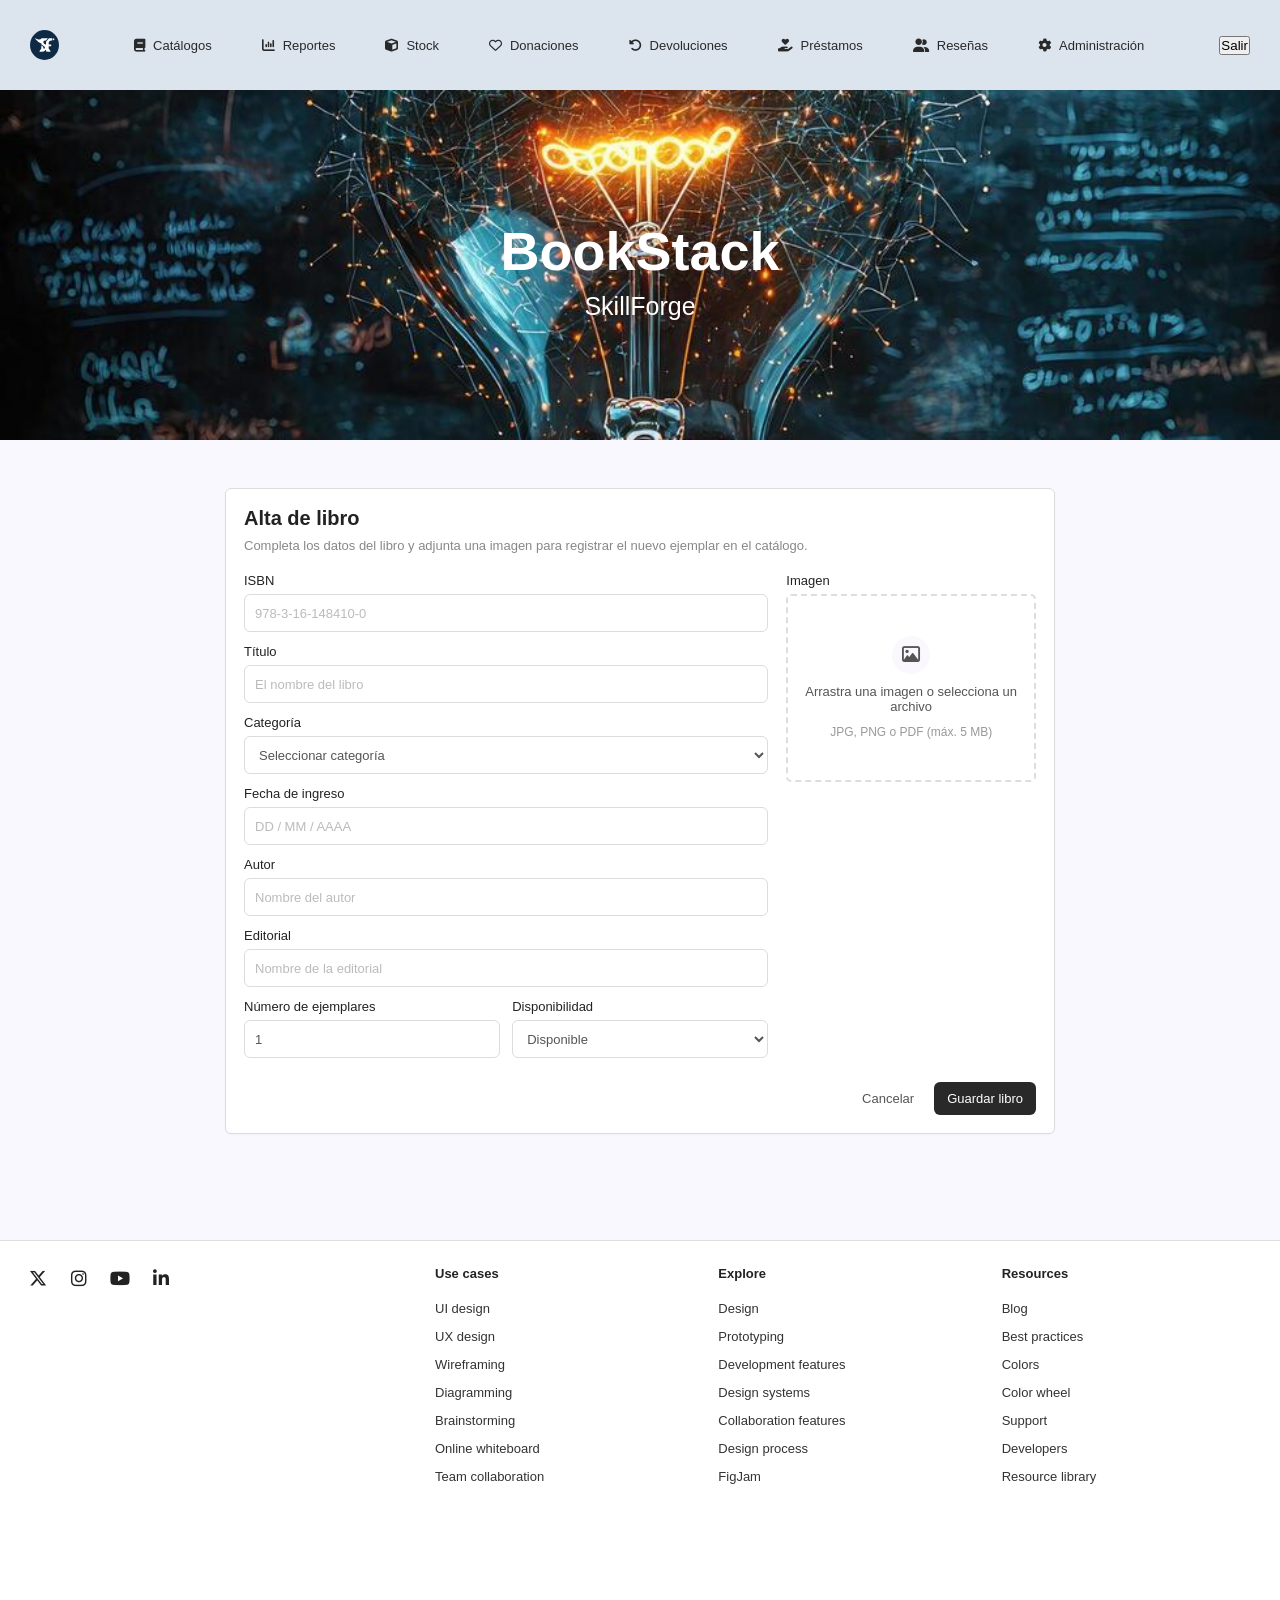
==== commit a74147e9: "Merge pull request #3 from gloriabustamante/Diego Rama de diego" ====
--- a/alta-libro.html
+++ b/alta-libro.html
@@ -20,7 +20,7 @@
         </div>
 
         <nav>
-            <a href="catalogo.html"><i class="fa-solid fa-book"></i> Catálogos</a>
+            <a href="catalogo-usuario.html"><i class="fa-solid fa-book"></i> Catálogos</a>
             <a href="operaciones.html"><i class="fa-solid fa-chart-column"></i> Reportes</a>
             <a href="gestion-stock.html"><i class="fa-solid fa-cube"></i> Stock</a>
             <a href="gestion-stock.html"><i class="fa-regular fa-heart"></i> Donaciones</a>
@@ -48,19 +48,34 @@
         <section class="formulario">
 
             <h2>Alta de libro</h2>
+
             <p class="descripcion">
-                Completa los datos del libro y adjunta una imagen para registrar el nuevo ejemplar en el catálogo.
+                Completa los datos del libro y adjunta una imagen para registrar
+                el nuevo ejemplar en el catálogo.
             </p>
+
             <div class="form-contenido">
+
                 <div class="campos">
+
                     <div class="campo">
                         <label for="isbn">ISBN</label>
-                        <input type="text" id="isbn" placeholder="978-3-16-148410-0">
-                    </div>
+                        <input
+                            type="text"
+                            id="isbn"
+                            placeholder="978-3-16-148410-0"
+                        >
+                    </div>
+
                     <div class="campo">
                         <label for="titulo">Título</label>
-                        <input type="text" id="titulo" placeholder="El nombre del libro" >
-                    </div>
+                        <input
+                            type="text"
+                            id="titulo"
+                            placeholder="El nombre del libro"
+                        >
+                    </div>
+
                     <div class="campo">
                         <label for="categoria">Categoría</label>
                         <select id="categoria">
@@ -72,29 +87,46 @@
                             <option>Educación</option>
                         </select>
                     </div>
-                    <div class="campo">
-                        <label for="descripcion">Descripción</label>
-                        <textarea id="descripcion" placeholder="Breve resumen del libro"></textarea>
-                    </div>
+
                     <div class="campo">
                         <label for="fecha">Fecha de ingreso</label>
-                        <input type="text" id="fecha" placeholder="DD / MM / AAAA">
-                    </div>
+                        <input
+                            type="text"
+                            id="fecha"
+                            placeholder="DD / MM / AAAA"
+                        >
+                    </div>
+
                     <div class="campo">
                         <label for="autor">Autor</label>
                         <input
-                            type="text" id="autor" placeholder="Nombre del autor">
-                    </div>
+                            type="text"
+                            id="autor"
+                            placeholder="Nombre del autor"
+                        >
+                    </div>
+
                     <div class="campo">
                         <label for="editorial">Editorial</label>
                         <input
-                            type="text" id="editorial" placeholder="Nombre de la editorial">
-                    </div>
+                            type="text"
+                            id="editorial"
+                            placeholder="Nombre de la editorial"
+                        >
+                    </div>
+
                     <div class="fila">
+
                         <div class="campo">
                             <label for="ejemplares">Número de ejemplares</label>
-                            <input type="number" id="ejemplares" value="1" min="1">
+                            <input
+                                type="number"
+                                id="ejemplares"
+                                value="1"
+                                min="1"
+                            >
                         </div>
+
                         <div class="campo">
                             <label for="disponibilidad">Disponibilidad</label>
                             <select id="disponibilidad">
@@ -102,36 +134,64 @@
                                 <option>No disponible</option>
                             </select>
                         </div>
-                    </div>
+
+                    </div>
+
                 </div>
+
                 <div class="imagen">
+
                     <label>Imagen</label>
+
                     <div class="zona-imagen" id="zonaImagen">
-                        <input
-                            type="file" id="archivoImagen" accept=".jpg,.jpeg,.png"hidden>
+
+                        <input
+                            type="file"
+                            id="archivoImagen"
+                            accept=".jpg,.jpeg,.png,.pdf"
+                            hidden
+                        >
+
                         <div id="contenidoImagen">
+
                             <div class="icono-imagen">
                                 <i class="fa-regular fa-image"></i>
                             </div>
+
                             <p>Arrastra una imagen o selecciona un archivo</p>
-                            <span>JPG, JPEG o PNG (máx. 5 MB)</span>
+
+                            <span>JPG, PNG o PDF (máx. 5 MB)</span>
+
                         </div>
-                        <img id="preview" class="preview" alt="Vista previa">
-                    </div>
+
+                        <img
+                            id="preview"
+                            class="preview"
+                            alt="Vista previa"
+                        >
+
+                    </div>
+
                 </div>
+
             </div>
+
             <div class="acciones">
                 <button type="button" class="btn-cancelar" id="btnCancelar">
                     Cancelar
                 </button>
+
                 <button type="button" class="btn-guardar" id="btnGuardar">
                     Guardar libro
                 </button>
             </div>
+
         </section>
 
     </main>
+
     <footer class="footer-alta">
+
         <div class="footer-redes">
             <div class="redes">
                 <a href="#" aria-label="X">
@@ -185,7 +245,6 @@
     </footer>
 
     <script src="js/alta.js"></script>
-    <script src="js/libros.js"></script>
 
 </body>
 </html>
--- a/css/style.css
+++ b/css/style.css
@@ -292,23 +292,6 @@
 }
 
 .campo-login input:focus {
-    border-color: #999;
-}
-
-.campo textarea {
-    width: 100%;
-    min-height: 80px;
-    border: 1px solid #dcdcdc;
-    border-radius: 6px;
-    padding: 10px;
-    font-size: 13px;
-    font-family: inherit;
-    color: #555;
-    outline: none;
-    resize: vertical;
-}
-
-.campo textarea:focus {
     border-color: #999;
 }
 
@@ -1026,4 +1009,303 @@
     .lista-libros {
         grid-template-columns: 1fr;
     }
+}
+
+/* ================= OPERACIONES ================= */
+
+.body-operaciones {
+    font-family: Arial, Helvetica, sans-serif;
+    background: #faf8fc;
+    color: #222;
+}
+
+.body-operaciones .navbar {
+    height: 78px;
+    gap: 8px;
+    padding: 0 15px;
+    border-bottom: 3px solid #138bd0;
+}
+
+.body-operaciones .logo-navbar {
+    width: 48px;
+    height: 48px;
+    flex: 0 0 48px;
+}
+
+.body-operaciones .navbar nav {
+    height: 100%;
+    min-width: 0;
+    justify-content: space-between;
+    gap: 2px;
+    overflow-x: auto;
+}
+
+.body-operaciones .navbar nav a {
+    flex: 0 0 auto;
+    gap: 4px;
+    padding: 6px 2px;
+    font-size: 9px;
+}
+
+.body-operaciones .navbar nav a i {
+    font-size: 9px;
+}
+
+.body-operaciones .btn-salir {
+    flex: 0 0 auto;
+    padding: 5px 8px;
+    border: 1px solid #aaa;
+    border-radius: 4px;
+    background: #eee;
+    color: #333;
+    cursor: pointer;
+    font-family: inherit;
+    font-size: 9px;
+}
+
+.body-operaciones .hero {
+    height: 235px;
+}
+
+.body-operaciones .hero-contenido {
+    margin-top: 0;
+}
+
+.body-operaciones .hero h1 {
+    margin-bottom: 5px;
+    font-size: 40px;
+}
+
+.body-operaciones .hero p {
+    font-size: 16px;
+}
+
+.operaciones-main {
+    width: min(100%, 1440px);
+    min-height: 466px;
+    margin: 0 auto;
+    padding: 34px 32px 100px;
+}
+
+.operaciones-encabezado {
+    margin-bottom: 14px;
+    padding-bottom: 12px;
+    border-bottom: 1px solid #e6e3e8;
+}
+
+.operaciones-encabezado h2 {
+    margin-bottom: 4px;
+    color: #202020;
+    font-size: 13px;
+}
+
+.operaciones-descripcion {
+    color: #888;
+    font-size: 9px;
+    line-height: 1.4;
+}
+
+.panel-operaciones {
+    overflow: hidden;
+    background: #fff;
+    border: 1px solid #e5e2e6;
+    border-radius: 6px;
+    padding-bottom: 9px;
+}
+
+.panel-operaciones > .operaciones-encabezado,
+.resumen-operaciones,
+.ultimas-operaciones {
+    margin-right: 12px;
+    margin-left: 12px;
+}
+
+.panel-operaciones > .operaciones-encabezado {
+    margin-top: 12px;
+}
+
+.resumen-operaciones {
+    display: grid;
+    grid-template-columns: repeat(3, minmax(0, 1fr));
+    gap: 8px;
+}
+
+.tarjeta-resumen {
+    min-height: 65px;
+    padding: 9px 8px 7px;
+    border: 1px solid;
+    border-radius: 5px;
+    background: #fafafa;
+}
+
+.tarjeta-resumen p,
+.tarjeta-resumen span {
+    display: block;
+    color: #888;
+    font-size: 9px;
+    line-height: 1.35;
+}
+
+.tarjeta-resumen strong {
+    display: block;
+    margin: 2px 0 3px;
+    color: #222;
+    font-size: 14px;
+    line-height: 1;
+}
+
+.tarjeta-prestados {
+    border-color: #58d88d;
+}
+
+.tarjeta-pendientes {
+    border-color: #eb6868;
+}
+
+.tarjeta-devueltos {
+    border-color: #f49a48;
+}
+
+.ultimas-operaciones {
+    margin-top: 12px;
+}
+
+.ultimas-operaciones h3 {
+    margin-bottom: 5px;
+    color: #222;
+    font-size: 10px;
+}
+
+.ultimas-operaciones > .operaciones-descripcion {
+    margin-bottom: 5px;
+}
+
+.tabla-contenedor {
+    width: 100%;
+    overflow-x: auto;
+    border: 1px solid #e2e2e2;
+    border-radius: 5px;
+}
+
+.tabla-operaciones {
+    width: 100%;
+    border-collapse: collapse;
+    color: #444;
+    font-size: 9px;
+    text-align: left;
+}
+
+.tabla-operaciones th {
+    padding: 5px 8px;
+    background: #f6f6f6;
+    color: #555;
+    font-size: 9px;
+    font-weight: 600;
+    white-space: nowrap;
+}
+
+.tabla-operaciones td {
+    padding: 9px 8px;
+    border-top: 1px solid #e8e8e8;
+    vertical-align: middle;
+}
+
+.tabla-operaciones th:nth-child(1),
+.tabla-operaciones td:nth-child(1) {
+    width: 26%;
+    white-space: nowrap;
+}
+
+.tabla-operaciones th:nth-child(2),
+.tabla-operaciones td:nth-child(2) {
+    width: 26%;
+}
+
+.tabla-operaciones th:nth-child(3),
+.tabla-operaciones td:nth-child(3) {
+    width: 20%;
+    text-align: center;
+}
+
+.tabla-operaciones th:nth-child(5),
+.tabla-operaciones td:nth-child(5) {
+    width: 28px;
+    padding-right: 6px;
+    padding-left: 4px;
+}
+
+.estado-operacion {
+    display: inline-block;
+    width: 72px;
+    padding: 4px 5px;
+    border: 1px solid;
+    border-radius: 5px;
+    color: #888;
+    text-align: center;
+    white-space: nowrap;
+}
+
+.estado-pendiente {
+    border-color: #f49a48;
+}
+
+.estado-devuelto {
+    border-color: #58d88d;
+}
+
+.btn-editar-operacion {
+    display: block;
+    padding: 0;
+    border: 0;
+    background: transparent;
+    color: #222;
+    cursor: pointer;
+    font-size: 16px;
+}
+
+.visually-hidden {
+    position: absolute;
+    width: 1px;
+    height: 1px;
+    padding: 0;
+    overflow: hidden;
+    clip: rect(0, 0, 0, 0);
+    white-space: nowrap;
+    border: 0;
+}
+
+.footer-operaciones {
+    padding: 30px 25px;
+}
+
+@media (max-width: 560px) {
+    .body-operaciones .navbar {
+        padding: 0 10px;
+    }
+
+    .body-operaciones .navbar nav a {
+        font-size: 8px;
+    }
+
+    .operaciones-main {
+        padding-right: 16px;
+        padding-left: 16px;
+    }
+
+    .panel-operaciones > .operaciones-encabezado,
+    .resumen-operaciones,
+    .ultimas-operaciones {
+        margin-right: 9px;
+        margin-left: 9px;
+    }
+
+    .tabla-operaciones {
+        min-width: 520px;
+    }
+}
+
+@media (max-width: 380px) {
+    .resumen-operaciones {
+        grid-template-columns: 1fr;
+    }
 }
--- a/css/formularios.css
+++ b/css/formularios.css
@@ -354,101 +354,4 @@
     border-top: 1px solid #e5e5e5;
     margin-top: 18px;
     padding-top: 16px;
-}
-
-/* ================= FORMULARIO RESEÑAS ================= */
-
-.tabla-form {
-    width: 100%;
-    border-collapse: collapse;
-}
-
-.tabla-form td {
-    padding: 0 0 12px;
-    vertical-align: top;
-}
-
-.tabla-form label {
-    display: block;
-    font-size: 13px;
-    margin-bottom: 6px;
-}
-
-.tabla-form input[type="text"],
-.tabla-form input[type="email"] {
-    width: 100%;
-    height: 38px;
-    padding: 0 10px;
-    border: 1px solid #dcdcdc;
-    border-radius: 6px;
-    font-size: 13px;
-    color: #555;
-    outline: none;
-    background: white;
-}
-
-.tabla-form input:focus,
-.tabla-form textarea:focus {
-    border-color: #999;
-}
-
-.tabla-form small {
-    display: block;
-    margin-top: 6px;
-    font-size: 11px;
-    color: #888;
-}
-
-.acciones-celda {
-    text-align: right;
-}
-
-.acciones-celda button {
-    margin-left: 16px;
-}
-
-.tabla-form textarea {
-    width: 100%;
-    min-height: 96px;
-    padding: 10px;
-    border: 1px solid #dcdcdc;
-    border-radius: 6px;
-    font-family: inherit;
-    font-size: 13px;
-    color: #555;
-    outline: none;
-    resize: vertical;
-    background: white;
-}
-
-.estrellas-input {
-    display: inline-flex;
-    flex-direction: row-reverse;
-    gap: 4px;
-    margin-top: 8px;
-}
-
-.estrellas-input input {
-    position: absolute;
-    opacity: 0;
-    pointer-events: none;
-}
-
-.estrellas-input label {
-    display: inline;
-    margin: 0;
-    font-size: 18px;
-    color: #f5b301;
-    cursor: pointer;
-}
-
-.estrellas-input input:checked ~ label i,
-.estrellas-input label:hover i,
-.estrellas-input label:hover ~ label i {
-    font-weight: 900;
-}
-
-.estrellas-input input:focus-visible + label {
-    outline: 2px solid #999;
-    border-radius: 4px;
 }
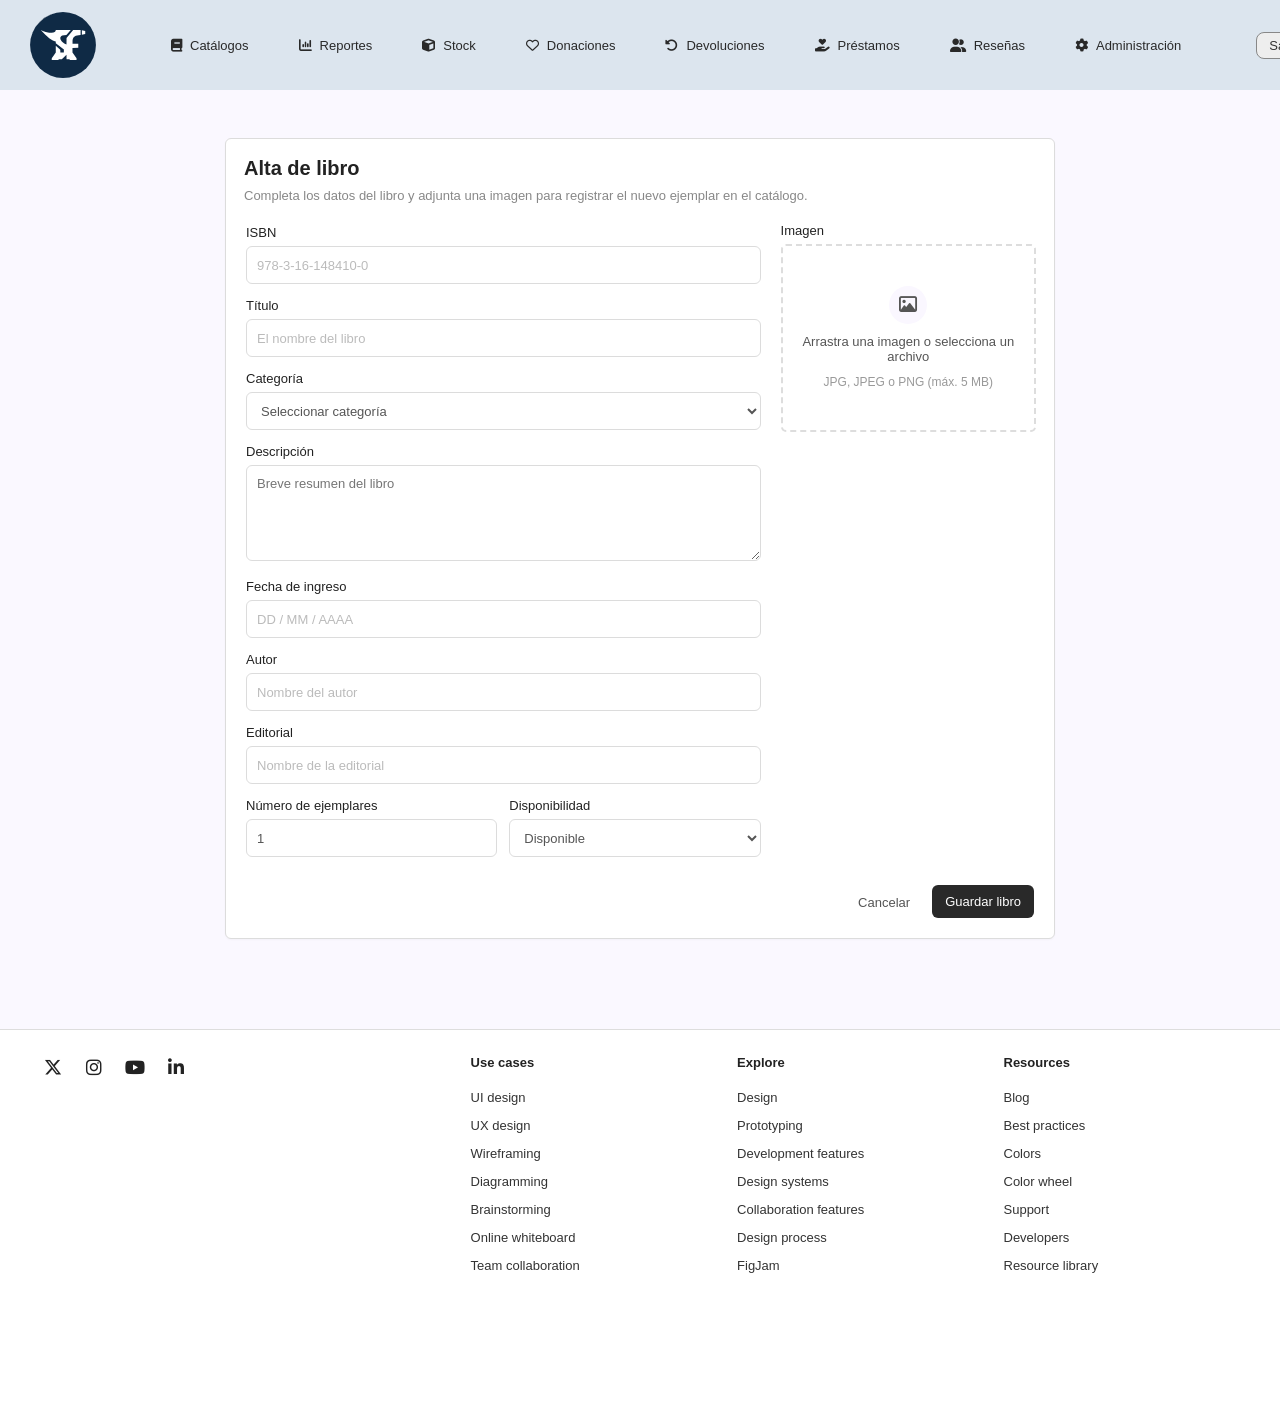
==== commit 45ef1c28: "modificaciones y alteraciones de codigo segun los ultimos cambios" ====
--- a/alta-libro.html
+++ b/alta-libro.html
@@ -14,237 +14,186 @@
 <body class="body-alta">
 
     <header class="navbar">
-
-        <div class="logo-navbar">
-            <img src="img/logo_vectorizado.svg" alt="Logo BookStack">
-        </div>
-
-        <nav>
-            <a href="catalogo-usuario.html"><i class="fa-solid fa-book"></i> Catálogos</a>
-            <a href="operaciones.html"><i class="fa-solid fa-chart-column"></i> Reportes</a>
-            <a href="gestion-stock.html"><i class="fa-solid fa-cube"></i> Stock</a>
-            <a href="gestion-stock.html"><i class="fa-regular fa-heart"></i> Donaciones</a>
-            <a href="gestion-stock.html"><i class="fa-solid fa-rotate-left"></i> Devoluciones</a>
-            <a href="registro-prestamo.html"><i class="fa-solid fa-hand-holding-heart"></i> Préstamos</a>
-            <a href="resenas.html"><i class="fa-solid fa-user-group"></i> Reseñas</a>
-            <a href="index.html"><i class="fa-solid fa-gear"></i> Administración</a>
-        </nav>
-
-        <button class="btn-salir" id="btnSalir">
-            Salir
-        </button>
-
+        <table class="tabla-navbar">
+            <tr>
+                <td class="logo-navbar"><img src="img/logo_vectorizado.svg" alt="Logo BookStack"></td>
+                <td>
+                    <nav>
+                        <a href="catalogo.html"><i class="fa-solid fa-book"></i> Catálogos</a>
+                        <a href="operaciones.html"><i class="fa-solid fa-chart-column"></i> Reportes</a>
+                        <a href="gestion-stock.html"><i class="fa-solid fa-cube"></i> Stock</a>
+                        <a href="gestion-stock.html"><i class="fa-regular fa-heart"></i> Donaciones</a>
+                        <a href="gestion-stock.html"><i class="fa-solid fa-rotate-left"></i> Devoluciones</a>
+                        <a href="registro-prestamo.html"><i class="fa-solid fa-hand-holding-heart"></i> Préstamos</a>
+                        <a href="resenas.html"><i class="fa-solid fa-user-group"></i> Reseñas</a>
+                        <a href="index.html"><i class="fa-solid fa-gear"></i> Administración</a>
+                    </nav>
+                </td>
+                <td><button class="btn-salir" id="btnSalir">Salir</button></td>
+            </tr>
+        </table>
     </header>
-
-    <section class="hero">
-        <div class="hero-contenido">
-            <h1>BookStack</h1>
-            <p>SkillForge</p>
-        </div>
-    </section>
 
     <main class="main-alta">
 
         <section class="formulario">
 
             <h2>Alta de libro</h2>
-
             <p class="descripcion">
-                Completa los datos del libro y adjunta una imagen para registrar
-                el nuevo ejemplar en el catálogo.
+                Completa los datos del libro y adjunta una imagen para registrar el nuevo ejemplar en el catálogo.
             </p>
 
-            <div class="form-contenido">
+            <table class="form-contenido">
+                <tr>
+                    <td class="campos">
+                        <table class="tabla-campos">
+                            <tr>
+                                <td class="campo">
+                                    <label for="isbn">ISBN</label>
+                                    <input type="text" id="isbn" placeholder="978-3-16-148410-0">
+                                </td>
+                            </tr>
+                            <tr>
+                                <td class="campo">
+                                    <label for="titulo">Título</label>
+                                    <input type="text" id="titulo" placeholder="El nombre del libro">
+                                </td>
+                            </tr>
+                            <tr>
+                                <td class="campo">
+                                    <label for="categoria">Categoría</label>
+                                    <select id="categoria">
+                                        <option value="">Seleccionar categoría</option>
+                                        <option>Novela</option>
+                                        <option>Historia</option>
+                                        <option>Ciencia</option>
+                                        <option>Infantil</option>
+                                        <option>Educación</option>
+                                    </select>
+                                </td>
+                            </tr>
+                            <tr>
+                                <td class="campo">
+                                    <label for="descripcion">Descripción</label>
+                                    <textarea id="descripcion" placeholder="Breve resumen del libro"></textarea>
+                                </td>
+                            </tr>
+                            <tr>
+                                <td class="campo">
+                                    <label for="fecha">Fecha de ingreso</label>
+                                    <input type="text" id="fecha" placeholder="DD / MM / AAAA">
+                                </td>
+                            </tr>
+                            <tr>
+                                <td class="campo">
+                                    <label for="autor">Autor</label>
+                                    <input type="text" id="autor" placeholder="Nombre del autor">
+                                </td>
+                            </tr>
+                            <tr>
+                                <td class="campo">
+                                    <label for="editorial">Editorial</label>
+                                    <input type="text" id="editorial" placeholder="Nombre de la editorial">
+                                </td>
+                            </tr>
+                            <tr>
+                                <td>
+                                    <table class="fila">
+                                        <tr>
+                                            <td class="campo">
+                                                <label for="ejemplares">Número de ejemplares</label>
+                                                <input type="number" id="ejemplares" value="1" min="1">
+                                            </td>
+                                            <td class="campo">
+                                                <label for="disponibilidad">Disponibilidad</label>
+                                                <select id="disponibilidad">
+                                                    <option>Disponible</option>
+                                                    <option>No disponible</option>
+                                                </select>
+                                            </td>
+                                        </tr>
+                                    </table>
+                                </td>
+                            </tr>
+                        </table>
+                    </td>
+                    <td class="imagen">
+                        <label>Imagen</label>
+                        <div class="zona-imagen" id="zonaImagen">
+                            <input type="file" id="archivoImagen" accept=".jpg,.jpeg,.png" hidden>
+                            <div id="contenidoImagen">
+                                <div class="icono-imagen">
+                                    <i class="fa-regular fa-image"></i>
+                                </div>
+                                <p>Arrastra una imagen o selecciona un archivo</p>
+                                <span>JPG, JPEG o PNG (máx. 5 MB)</span>
+                            </div>
+                            <img id="preview" class="preview" alt="Vista previa">
+                        </div>
+                    </td>
+                </tr>
+            </table>
 
-                <div class="campos">
-
-                    <div class="campo">
-                        <label for="isbn">ISBN</label>
-                        <input
-                            type="text"
-                            id="isbn"
-                            placeholder="978-3-16-148410-0"
-                        >
-                    </div>
-
-                    <div class="campo">
-                        <label for="titulo">Título</label>
-                        <input
-                            type="text"
-                            id="titulo"
-                            placeholder="El nombre del libro"
-                        >
-                    </div>
-
-                    <div class="campo">
-                        <label for="categoria">Categoría</label>
-                        <select id="categoria">
-                            <option value="">Seleccionar categoría</option>
-                            <option>Novela</option>
-                            <option>Historia</option>
-                            <option>Ciencia</option>
-                            <option>Infantil</option>
-                            <option>Educación</option>
-                        </select>
-                    </div>
-
-                    <div class="campo">
-                        <label for="fecha">Fecha de ingreso</label>
-                        <input
-                            type="text"
-                            id="fecha"
-                            placeholder="DD / MM / AAAA"
-                        >
-                    </div>
-
-                    <div class="campo">
-                        <label for="autor">Autor</label>
-                        <input
-                            type="text"
-                            id="autor"
-                            placeholder="Nombre del autor"
-                        >
-                    </div>
-
-                    <div class="campo">
-                        <label for="editorial">Editorial</label>
-                        <input
-                            type="text"
-                            id="editorial"
-                            placeholder="Nombre de la editorial"
-                        >
-                    </div>
-
-                    <div class="fila">
-
-                        <div class="campo">
-                            <label for="ejemplares">Número de ejemplares</label>
-                            <input
-                                type="number"
-                                id="ejemplares"
-                                value="1"
-                                min="1"
-                            >
-                        </div>
-
-                        <div class="campo">
-                            <label for="disponibilidad">Disponibilidad</label>
-                            <select id="disponibilidad">
-                                <option>Disponible</option>
-                                <option>No disponible</option>
-                            </select>
-                        </div>
-
-                    </div>
-
-                </div>
-
-                <div class="imagen">
-
-                    <label>Imagen</label>
-
-                    <div class="zona-imagen" id="zonaImagen">
-
-                        <input
-                            type="file"
-                            id="archivoImagen"
-                            accept=".jpg,.jpeg,.png,.pdf"
-                            hidden
-                        >
-
-                        <div id="contenidoImagen">
-
-                            <div class="icono-imagen">
-                                <i class="fa-regular fa-image"></i>
-                            </div>
-
-                            <p>Arrastra una imagen o selecciona un archivo</p>
-
-                            <span>JPG, PNG o PDF (máx. 5 MB)</span>
-
-                        </div>
-
-                        <img
-                            id="preview"
-                            class="preview"
-                            alt="Vista previa"
-                        >
-
-                    </div>
-
-                </div>
-
-            </div>
-
-            <div class="acciones">
-                <button type="button" class="btn-cancelar" id="btnCancelar">
-                    Cancelar
-                </button>
-
-                <button type="button" class="btn-guardar" id="btnGuardar">
-                    Guardar libro
-                </button>
-            </div>
+            <table class="acciones">
+                <tr>
+                    <td>
+                        <button type="button" class="btn-cancelar" id="btnCancelar">Cancelar</button>
+                    </td>
+                    <td>
+                        <button type="button" class="btn-guardar" id="btnGuardar">Guardar libro</button>
+                    </td>
+                </tr>
+            </table>
 
         </section>
 
     </main>
 
     <footer class="footer-alta">
-
-        <div class="footer-redes">
-            <div class="redes">
-                <a href="#" aria-label="X">
-                    <i class="fa-brands fa-x-twitter"></i>
-                </a>
-                <a href="#" aria-label="Instagram">
-                    <i class="fa-brands fa-instagram"></i>
-                </a>
-                <a href="#" aria-label="YouTube">
-                    <i class="fa-brands fa-youtube"></i>
-                </a>
-                <a href="#" aria-label="LinkedIn">
-                    <i class="fa-brands fa-linkedin-in"></i>
-                </a>
-            </div>
-        </div>
-
-        <div class="footer-columna">
-            <h4>Use cases</h4>
-            <p>UI design</p>
-            <p>UX design</p>
-            <p>Wireframing</p>
-            <p>Diagramming</p>
-            <p>Brainstorming</p>
-            <p>Online whiteboard</p>
-            <p>Team collaboration</p>
-        </div>
-
-        <div class="footer-columna">
-            <h4>Explore</h4>
-            <p>Design</p>
-            <p>Prototyping</p>
-            <p>Development features</p>
-            <p>Design systems</p>
-            <p>Collaboration features</p>
-            <p>Design process</p>
-            <p>FigJam</p>
-        </div>
-
-        <div class="footer-columna">
-            <h4>Resources</h4>
-            <p>Blog</p>
-            <p>Best practices</p>
-            <p>Colors</p>
-            <p>Color wheel</p>
-            <p>Support</p>
-            <p>Developers</p>
-            <p>Resource library</p>
-        </div>
-
+        <table class="tabla-footer">
+            <tr>
+                <td class="footer-redes">
+                    <div class="redes">
+                        <a href="#" aria-label="X"><i class="fa-brands fa-x-twitter"></i></a>
+                        <a href="#" aria-label="Instagram"><i class="fa-brands fa-instagram"></i></a>
+                        <a href="#" aria-label="YouTube"><i class="fa-brands fa-youtube"></i></a>
+                        <a href="#" aria-label="LinkedIn"><i class="fa-brands fa-linkedin-in"></i></a>
+                    </div>
+                </td>
+                <td class="footer-columna">
+                    <h4>Use cases</h4>
+                    <p>UI design</p>
+                    <p>UX design</p>
+                    <p>Wireframing</p>
+                    <p>Diagramming</p>
+                    <p>Brainstorming</p>
+                    <p>Online whiteboard</p>
+                    <p>Team collaboration</p>
+                </td>
+                <td class="footer-columna">
+                    <h4>Explore</h4>
+                    <p>Design</p>
+                    <p>Prototyping</p>
+                    <p>Development features</p>
+                    <p>Design systems</p>
+                    <p>Collaboration features</p>
+                    <p>Design process</p>
+                    <p>FigJam</p>
+                </td>
+                <td class="footer-columna">
+                    <h4>Resources</h4>
+                    <p>Blog</p>
+                    <p>Best practices</p>
+                    <p>Colors</p>
+                    <p>Color wheel</p>
+                    <p>Support</p>
+                    <p>Developers</p>
+                    <p>Resource library</p>
+                </td>
+            </tr>
+        </table>
     </footer>
 
     <script src="js/alta.js"></script>
-
 </body>
 </html>
--- a/css/style.css
+++ b/css/style.css
@@ -1,370 +1,703 @@
 * {
-    margin: 0;
-    padding: 0;
-    box-sizing: border-box;
+margin: 0;
+padding: 0;
+box-sizing: border-box;
 }
 
 .body-index {
-    font-family: Arial, Helvetica, sans-serif;
-    background: #faf7ff;
-    color: #202020;
+font-family: Arial, Helvetica, sans-serif;
+background: #faf7ff;
+color: #202020;
 }
 
 .body-alta,
 .body-prestamo {
-    font-family: Arial, Helvetica, sans-serif;
-
-    background: #faf8ff;
-
-    color: #222;
+font-family: Arial, Helvetica, sans-serif;
+
+background: #faf8ff;
+
+color: #222;
 }
 
 .body-detalle {
-    font-family: Arial, Helvetica, sans-serif;
-
-    background: #faf8ff;
-
-    color: #222;
+font-family: Arial, Helvetica, sans-serif;
+
+background: #faf8ff;
+
+color: #222;
 }
 
 /* ================= HERO ================= */
 
 .hero {
-    height: 350px;
-
-    background-image: url("../img/fondo.jpg");
-
-    background-size: cover;
-    background-position: center;
-
-    display: flex;
-    align-items: center;
-    justify-content: center;
-
-    text-align: center;
+height: 350px;
+
+display: flex;
+align-items: center;
+justify-content: center;
+
+text-align: center;
 }
 
 .hero-contenido {
-    color: white;
-    margin-top: 10px;
+color: #202020;
+margin-top: 10px;
+}
+
+/* Solo el index conserva la imagen de fondo */
+.body-index .hero {
+background-image: url("../img/fondo.jpg");
+
+background-size: cover;
+background-position: center;
+}
+
+.body-index .hero-contenido {
+color: white;
 }
 
 .hero h1 {
-    font-size: 54px;
-    margin-bottom: 10px;
-    font-weight: bold;
+font-size: 54px;
+margin-bottom: 10px;
+font-weight: bold;
 }
 
 .hero p {
-    font-size: 25px;
+font-size: 25px;
 }
 
 /* ================= MAIN ================= */
 
 main {
-    min-height: 800px;
-    padding: 48px 50px 90px;
+min-height: 800px;
+padding: 48px 50px 90px;
 }
 
 main h2 {
-    font-size: 20px;
-    margin-bottom: 10px;
+font-size: 20px;
+margin-bottom: 10px;
+}
+
+main.detalle {
+min-height: auto;
+padding: 64px 64px 80px;
+background: white;
 }
 
 /* ================= SEARCH ================= */
 
 .search-box {
-    width: 1200px;
+    display: table;
+    width: 100%;
+    max-width: 1200px;
     height: 50px;
-
     background: #eeeaf3;
     border-radius: 25px;
-
-    display: flex;
-    align-items: center;
-
-    padding: 0 15px;
-
+    border-collapse: separate;
+    border-spacing: 0;
     margin-bottom: 62px;
 }
 
-.menu-icon {
+.search-box td {
+    vertical-align: middle;
+}
+
+.search-box .menu-icon {
+    width: 1%;
+    padding: 0 14px 0 15px;
     color: #777;
     font-size: 17px;
-    margin-right: 14px;
+}
+
+.search-box .search-input {
+    width: auto;
 }
 
 .search-box input {
-    flex: 1;
-
+    width: 100%;
     border: none;
     outline: none;
-
     background: transparent;
-
     font-size: 13px;
     color: #333;
 }
 
-.search-icon {
+.search-box .search-icon {
+    width: 1%;
+    padding: 0 15px;
     color: #555;
     font-size: 25px;
 }
 
+.menu-icon {
+color: #777;
+font-size: 17px;
+margin-right: 14px;
+}
+
+.search-box input {
+flex: 1;
+
+border: none;
+outline: none;
+
+background: transparent;
+
+font-size: 13px;
+color: #333;
+}
+
+.search-icon {
+color: #555;
+font-size: 25px;
+}
+
 /* ================= CARDS ================= */
 
 .cards {
-    display: grid;
-
-    grid-template-columns:
-        repeat(6, 1fr);
-
-    gap: 38px;
+display: table;
+table-layout: fixed;
+width: calc(100% + 76px);
+margin: 0 -38px;
+border-collapse: separate;
+border-spacing: 38px;
+}
+
+.cards > tbody > tr > td {
+width: 33.33%;
+vertical-align: top;
 }
 
 .card {
-    background: white;
-
-    border: 1px solid #ddd;
-    border-radius: 6px;
-
-    min-height: 200px;
-
-    padding: 18px;
-
-    grid-column: span 2;
-
-    box-shadow: 0 1px 2px rgba(0,0,0,0.03);
-
-    transition: 0.2s;
+background: white;
+border: 1px solid #ddd;
+border-radius: 6px;
+min-height: 200px;
+padding: 18px;
+box-shadow: 0 1px 2px rgba(0,0,0,0.03);
+transition: 0.2s;
 }
 
 .card:hover {
-    transform: translateY(-3px);
-    box-shadow: 0 5px 15px rgba(0,0,0,0.08);
+transform: translateY(-3px);
+box-shadow: 0 5px 15px rgba(0,0,0,0.08);
 }
 
 .card-image {
-    width: 124px;
-    height: 124px;
-
-    background: #e8e8e8;
-
-    display: flex;
-    align-items: center;
-    justify-content: center;
-
-    color: #ddd;
-
-    font-size: 55px;
-
-    margin-bottom: 18px;
+width: 124px;
+height: 124px;
+background: #e8e8e8;
+display: flex;
+align-items: center;
+justify-content: center;
+color: #ddd;
+font-size: 55px;
+margin-bottom: 18px;
 }
 
 .card h3 {
-    font-size: 19px;
-    line-height: 1.15;
+font-size: 19px;
+line-height: 1.15;
 }
 
 .card.large {
-    grid-column: span 3;
-
-    min-height: 160px;
-
-    display: flex;
-    align-items: flex-start;
-    gap: 18px;
+grid-column: span 3;
+min-height: 160px;
+display: flex;
+align-items: flex-start;
+gap: 18px;
 }
 
 .card.large .card-image {
-    margin-bottom: 0;
+margin-bottom: 0;
 }
 
 .card-link {
-    text-decoration: none;
-    color: inherit;
+display: block;
+text-decoration: none;
+color: inherit;
 }
 
 /* ================= LOGIN ================= */
 
 .body-login {
-    background: #f7f7f7;
-}
-
-
-/* ================= MAIN LOGIN ================= */
+font-family: Arial, Helvetica, sans-serif;
+background: #f7f7f7;
+color: #202020;
+}
 
 .login-main {
-    min-height: 100vh;
-
-    display: flex;
-    flex-direction: column;
-    align-items: center;
-
-    padding-top: 48px;
-}
-
-
-/* ================= ENCABEZADO ================= */
+min-height: 100vh;
+
+display: flex;
+flex-direction: column;
+align-items: center;
+
+padding-top: 48px;
+}
 
 .login-header {
-    text-align: center;
+text-align: center;
 }
 
 
 .login-header h1 {
-    font-size: 54px;
-
-    color: #0b2945;
-
-    margin-bottom: 15px;
-}
-
+font-size: 54px;
+
+color: #0b2945;
+
+margin-bottom: 15px;
+}
 
 .login-header p {
-    font-size: 30px;
-
-    color: #0b2945;
-
-    margin-bottom: 18px;
-}
-
-
-/* ================= LOGO ================= */
+font-size: 30px;
+
+color: #0b2945;
+
+margin-bottom: 18px;
+}
 
 .login-logo {
-    width: 120px;
-    height: 120px;
-
-    margin: 0 auto 15px;
-
-    display: flex;
-    align-items: center;
-    justify-content: center;
-}
-
+width: 120px;
+height: 120px;
+
+margin: 0 auto 15px;
+
+display: flex;
+align-items: center;
+justify-content: center;
+}
 
 .login-logo img {
-    width: 100%;
-    height: 100%;
-
-    object-fit: contain;
-}
-
+width: 100%;
+height: 100%;
+
+object-fit: contain;
+}
+
+.tabla-login {
+width: 100%;
+border-collapse: collapse;
+}
+
+.tabla-login td {
+padding-bottom: 20px;
+}
+
+.tabla-login tr:last-child td {
+padding-bottom: 0;
+}
 
 /* ================= CAMPOS ================= */
 
 .campo-login {
-    margin-bottom: 24px;
+margin-bottom: 0;
 }
 
 .campo-login label {
-    display: block;
-
-    font-size: 16px;
-
-    margin-bottom: 8px;
-}
-
+display: block;
+font-size: 16px;
+margin-bottom: 8px;
+}
 
 .campo-login input {
-    width: 100%;
-
-    height: 42px;
-
-    border: 1px solid #d7d7d7;
-
-    border-radius: 10px;
-
-    padding: 0 15px;
-
-    font-size: 16px;
-
-    outline: none;
-
-    color: #333;
-
-    background: white;
+display: block;
+width: 100%;
+height: 42px;
+padding: 0 12px;
+box-sizing: border-box;
 }
 
 .campo-login input::placeholder {
-    color: #b8b8b8;
+color: #b8b8b8;
 }
 
 .campo-login input:focus {
-    border-color: #999;
+border-color: #999;
+}
+
+.campo textarea {
+width: 100%;
+min-height: 80px;
+border: 1px solid #dcdcdc;
+border-radius: 6px;
+padding: 10px;
+font-size: 13px;
+font-family: inherit;
+color: #555;
+outline: none;
+resize: vertical;
+}
+
+.campo textarea:focus {
+border-color: #999;
 }
 
 /* ================= MOSTRAR CONTRASEÑA ================= */
 
 .mostrar-password {
-    margin-top: -7px;
-
-    margin-bottom: 25px;
-}
-
+margin-top: -7px;
+margin-bottom: 25px;
+}
 
 .mostrar-password label {
-    display: flex;
-
-    align-items: center;
-
-    gap: 11px;
-
-    cursor: pointer;
-
-    font-size: 16px;
+display: flex;
+align-items: center;
+gap: 11px;
+cursor: pointer;
+font-size: 16px;
 }
 
 .mostrar-password input {
-    width: 16px;
-    height: 16px;
-
-    accent-color: #333;
-
-    cursor: pointer;
+width: 16px;
+height: 16px;
+accent-color: #333;
+cursor: pointer;
 }
 
 .mostrar-password p {
-    margin-left: 27px;
-
-    margin-top: 3px;
-
-    font-size: 15px;
-
-    color: #888;
+margin-left: 27px;
+margin-top: 3px;
+font-size: 15px;
+color: #888;
 }
 
 /* ================= LOGIN ================= */
 
-    .login-main {
-        padding-left: 20px;
-        padding-right: 20px;
-    }
-
-    .login-header h1 {
-    font-family: Arial, Helvetica, sans-serif;
-    font-size: 54px;
-    color: #0b2945;
-    margin-bottom: 15px;    
-}
-
-    .login-header p {
-    font-family: Arial, Helvetica, sans-serif;
-    font-size: 25px;
-    }
-
-    .login-logo {
-        width: 105px;
-        height: 105px;
-    }
-
-    .login-formulario {
-        width: 100%;
-        max-width: 320px;
-    }
-
-    /* ================= MAIN (override) ================= */
+.login-main {
+padding-left: 20px;
+padding-right: 20px;
+}
+
+.login-header h1 {
+font-family: Arial, Helvetica, sans-serif;
+font-size: 54px;
+color: #0b2945;
+margin-bottom: 15px;    
+}
+
+.login-header p {
+font-family: Arial, Helvetica, sans-serif;
+font-size: 25px;
+}
+
+.login-logo {
+width: 105px;
+height: 105px;
+}
+
+.login-formulario {
+width: 320px;
+max-width: 100%;
+padding: 25px 23px;
+background: white;
+border: 1px solid #dcdcdc;
+border-radius: 8px;
+box-shadow: 0 1px 2px rgba(0, 0, 0, 0.03);
+}
+/*================BOTONES====== */
+
+.btn-ingresar {
+display: block;
+width: 100%;
+height: 40px;
+border: none;
+border-radius: 8px;
+background: #30175c;
+color: white;
+font-size: 16px;
+cursor: pointer;
+}
+
+.btn-ingresar:hover {
+background: #251247;
+}
+
+.btn-favorito {
+position: absolute;
+top: 10px;
+left: 10px;
+width: 44px;
+height: 44px;
+border: none;
+border-radius: 50%;
+background: #072440;
+color: white;
+font-size: 18px;
+cursor: pointer;
+display: flex;
+align-items: center;
+justify-content: center;
+transition: transform 0.2s;
+}
+
+.btn-favorito:hover {
+transform: scale(1.08);
+}
+
+.btn-favorito.activo i {
+font-weight: 900;
+color: #ff6b81;
+}
+
+.btn-editar {
+color: #333;
+}
+
+.btn-eliminar {
+color: #c0392b;
+}
+
+.btn-prestamo {
+width: 100%;
+height: 40px;
+margin: 12px 0 24px;
+border: 1px solid #072440;
+border-radius: 6px;
+background: #072440;
+color: white;
+font-size: 16px;
+cursor: pointer;
+}
+
+.btn-prestamo:hover {
+background: #123b60;
+}
+
+.btn-prestamo:disabled {
+background: #9aa7b4;
+border-color: #9aa7b4;
+cursor: not-allowed;
+}
+
+.btn-nuevo-usuario {
+height: 44px;
+padding: 0 16px;
+background: #292929;
+color: white;
+border: none;
+border-radius: 6px;
+cursor: pointer;
+}
+
+/* ================= LIBRO ================= */
+
+.libro {
+display: grid;
+grid-template-columns: 1fr 1fr;
+gap: 64px;
+align-items: start;
+}
+
+.portada {
+position: relative;
+max-width: 504px;
+}
+
+.portada img {
+width: 100%;
+display: block;
+aspect-ratio: 504 / 812;
+object-fit: cover;
+}
+
+/* ----- Info ----- */
+
+.info h1 {
+font-size: 24px;
+margin-bottom: 16px;
+}
+
+.chip {
+display: inline-flex;
+align-items: center;
+gap: 8px;
+padding: 6px 10px;
+border-radius: 6px;
+font-size: 15px;
+}
+
+.chip-autor {
+background: #e6e6e6;
+color: #444;
+}
+
+.chip-estado {
+background: #c9f5d2;
+color: #0b6b2a;
+}
+
+.chip-estado.no-disponible {
+background: #fbd5d5;
+color: #9b1c1c;
+}
+
+.datos {
+list-style: none;
+margin: 24px 0 32px;
+font-size: 19px;
+line-height: 1.3;
+}
+
+
+/* ----- Fecha de devolución ----- */
+
+.devolucion {
+margin-top: 28px;
+}
+
+.devolucion label {
+display: block;
+font-size: 16px;
+margin-bottom: 10px;
+}
+
+.fecha-inputs {
+display: flex;
+gap: 8px;
+}
+
+.fecha-inputs input {
+width: 75px;
+height: 40px;
+padding: 0 14px;
+border: 1px solid #d5d5d5;
+border-radius: 6px;
+font-size: 15px;
+outline: none;
+}
+
+.fecha-inputs input:focus {
+border-color: #072440;
+}
+
+.fecha-inputs input.error {
+border-color: #d33;
+}
+
+.mensaje {
+min-height: 20px;
+margin-top: 8px;
+font-size: 13px;
+}
+
+.mensaje.error { color: #d33; }
+.mensaje.ok    { color: #0b6b2a; }
+
+/* ----- Acordeón ----- */
+
+.acordeon {
+border: 1px solid #d5d5d5;
+border-radius: 8px;
+padding: 16px;
+}
+
+.acordeon-cabecera {
+width: 100%;
+display: flex;
+justify-content: space-between;
+align-items: center;
+border: none;
+background: transparent;
+font-size: 16px;
+font-weight: bold;
+cursor: pointer;
+}
+
+.acordeon-cabecera i {
+transition: transform 0.2s;
+}
+
+.acordeon-cuerpo {
+display: none;
+margin-top: 8px;
+font-size: 16px;
+line-height: 1.4;
+}
+
+.acordeon.abierto .acordeon-cuerpo {
+display: block;
+}
+
+.acordeon:not(.abierto) .acordeon-cabecera i {
+transform: rotate(180deg);
+}
+
+
+/* ================= REVIEWS ================= */
+
+.reviews {
+margin-top: 120px;
+}
+
+.reviews h2 {
+font-size: 24px;
+margin-bottom: 40px;
+}
+
+.reviews-grid {
+display: grid;
+grid-template-columns: repeat(3, 1fr);
+gap: 48px;
+}
+
+.review {
+border: 1px solid #d5d5d5;
+border-radius: 8px;
+padding: 24px;
+}
+
+.estrellas {
+display: flex;
+gap: 6px;
+font-size: 18px;
+margin-bottom: 20px;
+}
+
+.review h3 {
+font-size: 24px;
+margin-bottom: 8px;
+}
+
+.review > p {
+font-size: 16px;
+margin-bottom: 24px;
+}
+
+.reviewer {
+display: flex;
+align-items: center;
+gap: 12px;
+}
+
+.reviewer img {
+width: 40px;
+height: 40px;
+border-radius: 50%;
+object-fit: cover;
+background: #e6e6e6;
+}
+
+.reviewer strong {
+display: block;
+font-size: 16px;
+color: #555;
+}
+
+.reviewer small {
+font-size: 16px;
+color: #aaa;
+}
+
+
+/* ================= FOOTER (extra) ================= */
+
+.footer-logo {
+font-size: 36px;
+margin-bottom: 16px;
+}
+
+/* ================= DETALLE DE LIBRO (versión con tablas) ================= */
 
 main.detalle {
     min-height: auto;
@@ -373,26 +706,35 @@
 }
 
 
-/* ================= LIBRO ================= */
-
+/* ================= LIBRO: tabla portada | info ================= */
+
+/* display: table explícito por si style.css todavía tiene el display: grid viejo */
 .libro {
-    display: grid;
-    grid-template-columns: 1fr 1fr;
-    gap: 64px;
-    align-items: start;
+    display: table;
+    table-layout: fixed;
+    width: calc(100% + 128px);
+    margin: 0 -64px;
+    border-collapse: separate;
+    border-spacing: 64px 0;      /* antes gap: 64px */
+}
+
+.libro > tbody > tr > td {
+    width: 50%;
+    vertical-align: top;
 }
 
 
 /* ----- Portada ----- */
 
 .portada {
-    position: relative;
+    position: relative;          /* para el botón de favorito */
+}
+
+/* max-width no funciona en celdas: va en la imagen */
+.portada img {
+    display: block;
+    width: 100%;
     max-width: 504px;
-}
-
-.portada img {
-    width: 100%;
-    display: block;
     aspect-ratio: 504 / 812;
     object-fit: cover;
 }
@@ -420,7 +762,7 @@
 }
 
 .btn-favorito.activo i {
-    font-weight: 900;          /* corazón relleno */
+    font-weight: 900;            /* corazón relleno */
     color: #ff6b81;
 }
 
@@ -456,18 +798,34 @@
     color: #9b1c1c;
 }
 
+
+/* ----- Datos (antes <ul>, ahora tabla) ----- */
+
 .datos {
-    list-style: none;
+    display: table;
     margin: 24px 0 32px;
+    border-collapse: collapse;
     font-size: 19px;
     line-height: 1.3;
 }
 
+.datos td {
+    padding: 0;
+    vertical-align: top;
+}
+
+.datos td:first-child {
+    padding-right: 6px;
+    white-space: nowrap;
+}
+
 
 /* ----- Fecha de devolución ----- */
 
 .devolucion {
+    display: table;
     margin-top: 28px;
+    border-collapse: collapse;
 }
 
 .devolucion label {
@@ -476,9 +834,17 @@
     margin-bottom: 10px;
 }
 
+/* .fecha-inputs es un <tr>: display: table-row por si quedó el flex viejo */
 .fecha-inputs {
-    display: flex;
-    gap: 8px;
+    display: table-row;
+}
+
+.fecha-inputs td {
+    padding: 0 8px 0 0;          /* antes gap: 8px */
+}
+
+.fecha-inputs td:last-child {
+    padding-right: 0;
 }
 
 .fecha-inputs input {
@@ -534,12 +900,23 @@
 }
 
 
-/* ----- Acordeón ----- */
+/* ----- Acordeón (tabla de 2 filas: cabecera / cuerpo) ----- */
 
 .acordeon {
+    display: table;
+    width: 100%;
     border: 1px solid #d5d5d5;
     border-radius: 8px;
+    border-collapse: separate;   /* necesario para que se vea el border-radius */
+    border-spacing: 0;
+}
+
+.acordeon tr:first-child td {
     padding: 16px;
+}
+
+.acordeon.abierto tr:first-child td {
+    padding-bottom: 8px;
 }
 
 .acordeon-cabecera {
@@ -560,17 +937,21 @@
 
 .acordeon-cuerpo {
     display: none;
-    margin-top: 8px;
+    padding: 0 16px 16px;
     font-size: 16px;
     line-height: 1.4;
 }
 
 .acordeon.abierto .acordeon-cuerpo {
-    display: block;
+    display: table-cell;         /* antes block */
 }
 
 .acordeon:not(.abierto) .acordeon-cabecera i {
     transform: rotate(180deg);
+}
+
+.acordeon:not(.abierto) tr:first-child td {
+    padding-bottom: 16px;
 }
 
 
@@ -585,13 +966,19 @@
     margin-bottom: 40px;
 }
 
+/* Una fila con una celda por reseña (pensada para 3) */
 .reviews-grid {
-    display: grid;
-    grid-template-columns: repeat(3, 1fr);
-    gap: 48px;
+    display: table;
+    table-layout: fixed;
+    width: calc(100% + 96px);
+    margin: 0 -48px;
+    border-collapse: separate;
+    border-spacing: 48px 0;      /* antes gap: 48px */
 }
 
 .review {
+    width: 33.33%;
+    vertical-align: top;
     border: 1px solid #d5d5d5;
     border-radius: 8px;
     padding: 24px;
@@ -640,248 +1027,279 @@
 }
 
 
-/* ================= FOOTER (extra) ================= */
-
-.footer-logo {
-    font-size: 36px;
-    margin-bottom: 16px;
-}
-
-
-/* ================= RESPONSIVE ================= */
+/* ================= RESPONSIVE DE DETALLE LIBROS================= */
 
 @media (max-width: 1000px) {
     main.detalle {
         padding: 40px 30px 60px;
     }
 
+    .libro,
+    .libro > tbody,
+    .libro > tbody > tr,
+    .libro > tbody > tr > td {
+        display: block;
+        width: 100%;
+    }
+
     .libro {
-        grid-template-columns: 1fr;
-        gap: 32px;
+        margin: 0;
     }
 
-    .portada {
+    .libro > tbody > tr > td + td {
+        margin-top: 32px;
+    }
+
+    .portada img {
         max-width: 420px;
         margin: 0 auto;
     }
 
+    .reviews-grid,
+    .reviews-grid > tbody,
+    .reviews-grid > tbody > tr,
+    .review {
+        display: block;
+        width: 100%;
+    }
+
     .reviews-grid {
-        grid-template-columns: 1fr;
-        gap: 24px;
+        margin: 0;
     }
+
+    .review {
+        margin-bottom: 24px;
+    }
 }
 
 /* ================= PÁGINA PRÉSTAMO ================= */
 
 .main-prestamo {
-    padding: 40px 20px;
+padding: 40px 20px;
 }
 
 .separador {
-    border: none;
-    border-top: 1px solid #e5e5e5;
-    margin: 16px 0;
+border: none;
+border-top: 1px solid #e5e5e5;
+margin: 16px 0;
 }
 
 .bloque h3 {
-    font-size: 14px;
-    margin-bottom: 4px;
+font-size: 14px;
+margin-bottom: 4px;
 }
 
 .ayuda {
-    font-size: 13px;
-    color: #888;
-    margin-bottom: 10px;
+font-size: 13px;
+color: #888;
+margin-bottom: 10px;
 }
 
 .campo small {
-    display: block;
-    font-size: 11px;
-    color: #999;
-    margin-top: 5px;
+display: block;
+font-size: 11px;
+color: #999;
+margin-top: 5px;
 }
 
 .campo input::placeholder {
-    color: #bbb;
+color: #bbb;
 }
 
 .fecha-grupo {
-    display: grid;
-    grid-template-columns: 1fr 1fr 1.3fr;
-    gap: 8px;
+display: grid;
+grid-template-columns: 1fr 1fr 1.3fr;
+gap: 8px;
 }
 
 /* ================= PANEL LATERAL ================= */
 
 .panel-pasos {
-    background: #f6f6f6;
-    border-radius: 6px;
-    padding: 18px;
-    align-self: start;
+background: #f6f6f6;
+border-radius: 6px;
+padding: 18px;
+align-self: start;
 }
 
 .paso {
-    display: flex;
-    gap: 12px;
-    position: relative;
-    padding-bottom: 22px;
+display: flex;
+gap: 12px;
+position: relative;
+padding-bottom: 22px;
 }
 
 .paso:not(:last-of-type)::after {
-    content: "";
-    position: absolute;
-    left: 16px;
-    top: 38px;
-    height: 14px;
-    border-left: 1px solid #ddd;
+content: "";
+position: absolute;
+left: 16px;
+top: 38px;
+height: 14px;
+border-left: 1px solid #ddd;
 }
 
 .paso-icono {
-    flex-shrink: 0;
-    width: 32px;
-    height: 32px;
-    background: white;
-    border: 1px solid #e3e3e3;
-    border-radius: 6px;
-    display: flex;
-    align-items: center;
-    justify-content: center;
-    font-size: 13px;
-    color: #333;
+flex-shrink: 0;
+width: 32px;
+height: 32px;
+background: white;
+border: 1px solid #e3e3e3;
+border-radius: 6px;
+display: flex;
+align-items: center;
+justify-content: center;
+font-size: 13px;
+color: #333;
 }
 
 .paso h4 {
-    font-size: 13px;
-    margin-bottom: 3px;
+font-size: 13px;
+margin-bottom: 3px;
 }
 
 .paso p {
-    font-size: 11px;
-    color: #888;
-    line-height: 1.4;
+font-size: 11px;
+color: #888;
+line-height: 1.4;
 }
 
 .nota {
-    font-size: 11px;
-    color: #888;
-    line-height: 1.5;
-    border-top: 1px solid #e0e0e0;
-    padding-top: 14px;
+font-size: 11px;
+color: #888;
+line-height: 1.5;
+border-top: 1px solid #e0e0e0;
+padding-top: 14px;
 }
 
 /* ================= BOTONES CON LÍNEA ================= */
 
 .acciones-linea {
-    border-top: 1px solid #e5e5e5;
-    margin-top: 18px;
-    padding-top: 16px;
+border-top: 1px solid #e5e5e5;
+margin-top: 18px;
+padding-top: 16px;
 }
 
 /* ================= ESTADOS Y MENSAJES ================= */
 
 .campo input.input-error,
 .campo select.input-error {
-    border-color: #d93025;
-    background: #fff8f7;
+border-color: #d93025;
+background: #fff8f7;
 }
 
 .ok-texto {
-    color: #1e7e34 !important;
+color: #1e7e34 !important;
 }
 
 .error-texto {
-    font-size: 12px;
-    color: #d93025;
-    min-height: 16px;
-    margin: 4px 0 8px;
+font-size: 12px;
+color: #d93025;
+min-height: 16px;
+margin: 4px 0 8px;
 }
 
 .mensaje-form {
-    font-size: 13px;
-    min-height: 18px;
-    margin-top: 14px;
-    text-align: right;
+font-size: 13px;
+min-height: 18px;
+margin-top: 14px;
+text-align: right;
 }
 
 .mensaje-form.error {
-    color: #d93025;
+color: #d93025;
 }
 
 .mensaje-form.exito {
-    color: #1e7e34;
+color: #1e7e34;
 }
 
 /* ================= MODAL CLIENTE ================= */
 
 .modal {
-    border: 1px solid #dcdcdc;
-    border-radius: 8px;
-    padding: 22px;
-    width: 340px;
-    max-width: 90vw;
-    box-shadow: 0 8px 30px rgba(0, 0, 0, 0.15);
+border: 1px solid #dcdcdc;
+border-radius: 8px;
+padding: 22px;
+width: 340px;
+max-width: 90vw;
+box-shadow: 0 8px 30px rgba(0, 0, 0, 0.15);
 }
 
 .modal::backdrop {
-    background: rgba(0, 0, 0, 0.35);
+background: rgba(0, 0, 0, 0.35);
 }
 
 .modal h3 {
-    font-size: 16px;
-    margin-bottom: 4px;
+font-size: 16px;
+margin-bottom: 4px;
 }
 
 .modal input[readonly] {
-    background: #f6f6f6;
+background: #f6f6f6;
 }
 
 /* ================= RESPONSIVE ================= */
 
 @media (max-width: 700px) {
-    .form-contenido {
-        grid-template-columns: 1fr;
-    }
-
-    .fila {
-        grid-template-columns: 1fr;
-    }
+.form-contenido {
+    grid-template-columns: 1fr;
+}
+
+.fila {
+    grid-template-columns: 1fr;
+}
 }
 
 /* ================= CATÁLOGO ================= */
 
 .body-catalogo {
-    font-family: Arial, Helvetica, sans-serif;
-    background: #faf7ff;
-    color: #202020;
+font-family: Arial, Helvetica, sans-serif;
+background: #faf7ff;
+color: #202020;
 }
 
 .catalogo {
-    min-height: auto;
-    padding: 48px 50px 80px;
+min-height: auto;
+padding: 48px 50px 80px;
 }
 
 .catalogo h2 {
-    font-size: 20px;
-    margin: 0 0 40px 8px;
-}
-
-
-/*========== CATALOGO ============= */
+font-size: 20px;
+margin: 0 0 40px 8px;
+}
+
+/*========== CATALOGO (adaptado a tablas) ============= */
+
+/* ----- Buscador: tabla de una fila (ícono | input | lupa) ----- */
 
 .buscador {
-    display: flex;
-    align-items: center;
-    gap: 14px;
+    display: table;                 /* antes flex */
+    width: 100%;
     height: 48px;
-    padding: 0 18px;
     margin-bottom: 34px;
     background: #ece8f2;
     border-radius: 25px;
+    border-collapse: separate;      /* necesario para el border-radius */
+    border-spacing: 0;
     color: #555;
 }
 
+.buscador td {
+    vertical-align: middle;
+    white-space: nowrap;
+}
+
+/* padding 18px de borde + 14px del gap de antes */
+.buscador td:first-child {
+    width: 1%;
+    padding: 0 14px 0 18px;
+}
+
+.buscador td:last-child {
+    width: 1%;
+    padding: 0 18px 0 14px;
+}
+
 .buscador input {
-    flex: 1;
+    width: 100%;                    /* antes flex: 1 */
     border: none;
     outline: none;
     background: transparent;
@@ -889,12 +1307,29 @@
     color: #333;
 }
 
+
+/* ----- Layout: categorías | libros ----- */
+
 .catalogo-layout {
-    display: grid;
-    grid-template-columns: 196px 1fr;
-    gap: 34px;
-    align-items: start;
-}
+    display: table;                 /* antes grid */
+    table-layout: fixed;
+    width: calc(100% + 68px);
+    margin: 0 -34px;
+    border-collapse: separate;
+    border-spacing: 34px 0;         /* antes gap: 34px */
+}
+
+/* vertical-align: top reemplaza al align-items: start */
+.catalogo-layout > tbody > tr > td {
+    vertical-align: top;
+}
+
+.catalogo-layout > tbody > tr > td:first-child {
+    width: 196px;                   /* antes 196px 1fr */
+}
+
+
+/* ----- Categorías (sin cambios) ----- */
 
 .categorias {
     background: white;
@@ -936,6 +1371,9 @@
     background: #e3e3e3;
     border-color: #999;
 }
+
+
+/* ----- Lista de libros (sin cambios: sigue siendo grid dentro de la celda) ----- */
 
 .lista-libros {
     display: grid;
@@ -995,9 +1433,24 @@
     font-size: 14px;
 }
 
+/*DETALLE DEL CATALOGO DE LIBROS */
+
 @media (max-width: 1000px) {
+    .catalogo-layout,
+    .catalogo-layout > tbody,
+    .catalogo-layout > tbody > tr,
+    .catalogo-layout > tbody > tr > td,
+    .catalogo-layout > tbody > tr > td:first-child {
+        display: block;
+        width: 100%;
+    }
+
     .catalogo-layout {
-        grid-template-columns: 1fr;
+        margin: 0;
+    }
+
+    .catalogo-layout > tbody > tr > td:first-child {
+        margin-bottom: 34px;
     }
 }
 
@@ -1011,301 +1464,191 @@
     }
 }
 
-/* ================= OPERACIONES ================= */
-
-.body-operaciones {
-    font-family: Arial, Helvetica, sans-serif;
-    background: #faf8fc;
-    color: #222;
-}
-
-.body-operaciones .navbar {
-    height: 78px;
-    gap: 8px;
-    padding: 0 15px;
-    border-bottom: 3px solid #138bd0;
-}
-
-.body-operaciones .logo-navbar {
-    width: 48px;
-    height: 48px;
-    flex: 0 0 48px;
-}
-
-.body-operaciones .navbar nav {
-    height: 100%;
-    min-width: 0;
-    justify-content: space-between;
-    gap: 2px;
-    overflow-x: auto;
-}
-
-.body-operaciones .navbar nav a {
-    flex: 0 0 auto;
-    gap: 4px;
-    padding: 6px 2px;
-    font-size: 9px;
-}
-
-.body-operaciones .navbar nav a i {
-    font-size: 9px;
-}
-
-.body-operaciones .btn-salir {
-    flex: 0 0 auto;
-    padding: 5px 8px;
-    border: 1px solid #aaa;
-    border-radius: 4px;
-    background: #eee;
-    color: #333;
-    cursor: pointer;
-    font-family: inherit;
-    font-size: 9px;
-}
-
-.body-operaciones .hero {
-    height: 235px;
-}
-
-.body-operaciones .hero-contenido {
-    margin-top: 0;
-}
-
-.body-operaciones .hero h1 {
-    margin-bottom: 5px;
-    font-size: 40px;
-}
-
-.body-operaciones .hero p {
-    font-size: 16px;
-}
-
-.operaciones-main {
-    width: min(100%, 1440px);
-    min-height: 466px;
-    margin: 0 auto;
-    padding: 34px 32px 100px;
-}
-
-.operaciones-encabezado {
-    margin-bottom: 14px;
-    padding-bottom: 12px;
-    border-bottom: 1px solid #e6e3e8;
-}
-
-.operaciones-encabezado h2 {
-    margin-bottom: 4px;
-    color: #202020;
-    font-size: 13px;
-}
-
-.operaciones-descripcion {
-    color: #888;
-    font-size: 9px;
-    line-height: 1.4;
-}
-
-.panel-operaciones {
-    overflow: hidden;
-    background: #fff;
-    border: 1px solid #e5e2e6;
-    border-radius: 6px;
-    padding-bottom: 9px;
-}
-
-.panel-operaciones > .operaciones-encabezado,
-.resumen-operaciones,
-.ultimas-operaciones {
-    margin-right: 12px;
-    margin-left: 12px;
-}
-
-.panel-operaciones > .operaciones-encabezado {
-    margin-top: 12px;
-}
-
-.resumen-operaciones {
-    display: grid;
-    grid-template-columns: repeat(3, minmax(0, 1fr));
-    gap: 8px;
-}
-
-.tarjeta-resumen {
-    min-height: 65px;
-    padding: 9px 8px 7px;
-    border: 1px solid;
-    border-radius: 5px;
-    background: #fafafa;
-}
-
-.tarjeta-resumen p,
-.tarjeta-resumen span {
-    display: block;
-    color: #888;
-    font-size: 9px;
-    line-height: 1.35;
-}
-
-.tarjeta-resumen strong {
-    display: block;
-    margin: 2px 0 3px;
-    color: #222;
-    font-size: 14px;
-    line-height: 1;
-}
-
-.tarjeta-prestados {
-    border-color: #58d88d;
-}
-
-.tarjeta-pendientes {
-    border-color: #eb6868;
-}
-
-.tarjeta-devueltos {
-    border-color: #f49a48;
-}
-
-.ultimas-operaciones {
-    margin-top: 12px;
-}
-
-.ultimas-operaciones h3 {
-    margin-bottom: 5px;
-    color: #222;
-    font-size: 10px;
-}
-
-.ultimas-operaciones > .operaciones-descripcion {
-    margin-bottom: 5px;
-}
-
-.tabla-contenedor {
+/* ================= GESTIÓN DE USUARIOS ================= */
+
+.gestion-usuarios {
+min-height: 600px;
+padding: 48px 50px 60px;
+}
+
+.encabezado-usuarios h2 {
+font-size: 24px;
+margin-bottom: 8px;
+}
+
+.encabezado-usuarios p {
+color: #777;
+font-size: 14px;
+margin-bottom: 30px;
+}
+
+.barra-usuarios {
+display: flex;
+align-items: center;
+gap: 14px;
+margin-bottom: 28px;
+flex-wrap: wrap;
+}
+
+.busqueda-usuarios {
+display: flex;
+align-items: center;
+gap: 10px;
+flex: 1;
+min-width: 200px;
+height: 44px;
+padding: 0 14px;
+background: #ece8f2;
+border-radius: 6px;
+}
+
+.busqueda-usuarios input {
+width: 100%;
+border: none;
+outline: none;
+background: transparent;
+font-size: 13px;
+}
+
+.barra-usuarios select {
+height: 44px;
+padding: 0 12px;
+border: 1px solid #ddd;
+border-radius: 6px;
+background: white;
+color: #333;
+}
+
+.tabla-usuarios-contenedor {
+width: 100%;
+overflow-x: auto;
+}
+
+.tabla-usuarios {
+width: 100%;
+border-collapse: separate;
+border-spacing: 0 8px;
+text-align: left;
+}
+
+.tabla-usuarios th {
+padding: 14px 12px;
+background: #f5f5f5;
+border-top: 1px solid #e3e3e3;
+border-bottom: 1px solid #e3e3e3;
+font-size: 12px;
+color: #777;
+font-weight: normal;
+}
+
+.tabla-usuarios td {
+padding: 16px 12px;
+background: white;
+border-top: 1px solid #e3e3e3;
+border-bottom: 1px solid #e3e3e3;
+font-size: 13px;
+vertical-align: middle;
+}
+
+.tabla-usuarios th:first-child,
+.tabla-usuarios td:first-child {
+border-left: 1px solid #e3e3e3;
+border-radius: 6px 0 0 6px;
+}
+
+.tabla-usuarios th:last-child,
+.tabla-usuarios td:last-child {
+border-right: 1px solid #e3e3e3;
+border-radius: 0 6px 6px 0;
+}
+
+.tabla-usuarios td:first-child strong,
+.tabla-usuarios td:first-child span {
+display: block;
+}
+
+.tabla-usuarios td:first-child span {
+margin-top: 5px;
+color: #888;
+font-size: 12px;
+}
+
+.estado-usuario {
+display: inline-block;
+padding: 5px 10px;
+border-radius: 5px;
+font-size: 12px;
+}
+
+.estado-usuario.activo {
+background: #e0f5e7;
+color: #18743b;
+}
+
+.estado-usuario.pendiente {
+background: #fff0d7;
+color: #946200;
+}
+
+.estado-usuario.inactivo {
+background: #eeeeee;
+color: #777;
+}
+
+.acciones-usuario {
+white-space: nowrap;
+}
+
+.acciones-usuario button {
+border: none;
+background: transparent;
+cursor: pointer;
+font-size: 12px;
+margin-right: 10px;
+}
+
+
+.paginacion-usuarios {
+display: flex;
+justify-content: space-between;
+align-items: center;
+gap: 16px;
+margin-top: 24px;
+font-size: 13px;
+color: #777;
+}
+
+.paginacion-usuarios button {
+padding: 8px 12px;
+border: 1px solid #ddd;
+background: white;
+border-radius: 5px;
+cursor: pointer;
+margin-left: 6px;
+}
+
+.paginacion-usuarios button:disabled {
+color: #aaa;
+cursor: not-allowed;
+}
+
+@media (max-width: 700px) {
+.gestion-usuarios {
+    padding: 30px 15px 45px;
+}
+
+.barra-usuarios {
+    align-items: stretch;
+    flex-direction: column;
+}
+
+.barra-usuarios select,
+.btn-nuevo-usuario {
     width: 100%;
-    overflow-x: auto;
-    border: 1px solid #e2e2e2;
-    border-radius: 5px;
-}
-
-.tabla-operaciones {
-    width: 100%;
-    border-collapse: collapse;
-    color: #444;
-    font-size: 9px;
-    text-align: left;
-}
-
-.tabla-operaciones th {
-    padding: 5px 8px;
-    background: #f6f6f6;
-    color: #555;
-    font-size: 9px;
-    font-weight: 600;
-    white-space: nowrap;
-}
-
-.tabla-operaciones td {
-    padding: 9px 8px;
-    border-top: 1px solid #e8e8e8;
-    vertical-align: middle;
-}
-
-.tabla-operaciones th:nth-child(1),
-.tabla-operaciones td:nth-child(1) {
-    width: 26%;
-    white-space: nowrap;
-}
-
-.tabla-operaciones th:nth-child(2),
-.tabla-operaciones td:nth-child(2) {
-    width: 26%;
-}
-
-.tabla-operaciones th:nth-child(3),
-.tabla-operaciones td:nth-child(3) {
-    width: 20%;
-    text-align: center;
-}
-
-.tabla-operaciones th:nth-child(5),
-.tabla-operaciones td:nth-child(5) {
-    width: 28px;
-    padding-right: 6px;
-    padding-left: 4px;
-}
-
-.estado-operacion {
-    display: inline-block;
-    width: 72px;
-    padding: 4px 5px;
-    border: 1px solid;
-    border-radius: 5px;
-    color: #888;
-    text-align: center;
-    white-space: nowrap;
-}
-
-.estado-pendiente {
-    border-color: #f49a48;
-}
-
-.estado-devuelto {
-    border-color: #58d88d;
-}
-
-.btn-editar-operacion {
-    display: block;
-    padding: 0;
-    border: 0;
-    background: transparent;
-    color: #222;
-    cursor: pointer;
-    font-size: 16px;
-}
-
-.visually-hidden {
-    position: absolute;
-    width: 1px;
-    height: 1px;
-    padding: 0;
-    overflow: hidden;
-    clip: rect(0, 0, 0, 0);
-    white-space: nowrap;
-    border: 0;
-}
-
-.footer-operaciones {
-    padding: 30px 25px;
-}
-
-@media (max-width: 560px) {
-    .body-operaciones .navbar {
-        padding: 0 10px;
-    }
-
-    .body-operaciones .navbar nav a {
-        font-size: 8px;
-    }
-
-    .operaciones-main {
-        padding-right: 16px;
-        padding-left: 16px;
-    }
-
-    .panel-operaciones > .operaciones-encabezado,
-    .resumen-operaciones,
-    .ultimas-operaciones {
-        margin-right: 9px;
-        margin-left: 9px;
-    }
-
-    .tabla-operaciones {
-        min-width: 520px;
-    }
-}
-
-@media (max-width: 380px) {
-    .resumen-operaciones {
-        grid-template-columns: 1fr;
-    }
+}
+
+.paginacion-usuarios {
+    align-items: flex-start;
+    flex-direction: column;
+}
 }
--- a/css/navbar.css
+++ b/css/navbar.css
@@ -3,34 +3,40 @@
 .navbar {
     height: 90px;
     background: #dce5ee;
+    padding: 0 30px;
+}
 
-    display: flex;
-    align-items: center;
+.tabla-navbar {
+    width: 100%;
+    height: 90px;
+    border-collapse: collapse;
+}
 
-    padding: 0 30px;
-    gap: 60px;
+.tabla-navbar td {
+    padding: 0;
+    vertical-align: middle;
 }
 
 .logo-navbar {
     width: 66px;
-    height: 66px;
-
-    display: flex;
-    align-items: center;
-    justify-content: center;
 }
 
 .logo-navbar img {
-    width: 100%;
-    height: 100%;
+    display: block;
+    width: 66px;
+    height: 66px;
     object-fit: contain;
 }
 
-.logo span {
-    color: white;
-    font-size: 35px;
-    font-weight: bold;
-    font-family: Georgia, serif;
+.tabla-navbar td:nth-child(2) {
+    padding-left: 60px;
+}
+
+.tabla-navbar td:nth-child(3) {
+    width: 1%;
+    padding-left: 60px;
+    text-align: right;
+    white-space: nowrap;
 }
 
 nav {
@@ -40,7 +46,6 @@
     align-items: center;
     justify-content: space-around;
     gap: 20px;
-    flex: 1;
 }
 
 nav a {
@@ -59,19 +64,18 @@
     font-size: 15px;
 }
 
+.btn-salir,
 .logout {
     padding: 5px 12px;
-
     border: 1px solid #888;
     border-radius: 8px;
-
     background: #eeeeee;
     color: #333;
-
     cursor: pointer;
     font-size: 13px;
 }
 
+.btn-salir:hover,
 .logout:hover {
     background: #ddd;
 }
--- a/css/footer.css
+++ b/css/footer.css
@@ -1,16 +1,12 @@
 /* ================= FOOTER ================= */
 
 footer {
+    width: 100%;
     min-height: 390px;
-
     background: white;
     border-top: 1px solid #ddd;
-
-    display: grid;
-    grid-template-columns: 1.5fr 1fr 1fr 1fr;
-    gap: 30px;
+    box-sizing: border-box;
 }
-
 
 .footer-alta {
     padding: 25px;
@@ -20,6 +16,26 @@
     padding: 30px 25px;
 }
 
+.tabla-footer {
+    width: 100%;
+    border-collapse: collapse;
+    table-layout: fixed;
+}
+
+.tabla-footer td {
+    vertical-align: top;
+    padding: 0 15px;
+}
+
+.footer-redes {
+    width: 35%;
+}
+
+.footer-columna {
+    width: 21.66%;
+}
+
+/* ================= REDES SOCIALES ================= */
 
 .redes {
     display: flex;
@@ -47,7 +63,6 @@
     opacity: 0.6;
 }
 
-
 .redes-index {
     gap: 14px;
     margin-top: 15px;
@@ -62,6 +77,7 @@
     opacity: 1;
 }
 
+/* ================= COLUMNAS ================= */
 
 .footer-columna h4 {
     font-size: 13px;
@@ -77,15 +93,28 @@
 /* ================= RESPONSIVE ================= */
 
 @media (max-width: 1000px) {
-
-    footer {
-        grid-template-columns: repeat(2, 1fr);
+    .tabla-footer td {
+        padding: 0 10px;
     }
 }
 
 @media (max-width: 700px) {
+    .tabla-footer,
+    .tabla-footer tbody,
+    .tabla-footer tr,
+    .tabla-footer td {
+        display: block;
+        width: 100%;
+        box-sizing: border-box;
+    }
 
-    footer {
-        grid-template-columns: 1fr;
+    .tabla-footer td {
+        margin-bottom: 25px;
+        padding: 0;
+    }
+
+    .footer-redes,
+    .footer-columna {
+        width: 100%;
     }
 }
--- a/css/formularios.css
+++ b/css/formularios.css
@@ -1,280 +1,112 @@
-
-/* ================= FORMULARIO ================= */
+/* ================= FORMULARIO (contenedor) ================= */
 
 .formulario {
     max-width: 830px;
-
     margin: 0 auto;
-
     background: white;
-
     border: 1px solid #dcdcdc;
-
-    border-radius: 6px;
-
+    border-radius: 6px;
     padding: 18px;
-
     box-shadow: 0 1px 2px rgba(0, 0, 0, 0.03);
 }
 
 .formulario h2 {
     font-size: 20px;
-
     margin-bottom: 8px;
 }
 
 .descripcion {
     font-size: 13px;
-
     color: #888;
-
     margin-bottom: 20px;
 }
 
+/* ================= LAYOUT CON TABLAS (alta de libro) ================= */
+
 .form-contenido {
-    display: grid;
-
-    grid-template-columns: 2.1fr 1fr;
-
-    gap: 18px;
-}
-
-.login-formulario {
-    width: 320px;
-
-    background: white;
-
-    border: 1px solid #d5d5d5;
-
-    border-radius: 6px;
-
-    padding: 25px 23px;
-
-    box-shadow: 0 1px 2px rgba(0, 0, 0, 0.03);
-}
+    width: calc(100% + 36px);
+    margin: 0 -18px;
+    border-collapse: separate;
+    border-spacing: 18px 0;
+}
+
+.form-contenido > tbody > tr > td {
+    vertical-align: top;
+}
+
+.form-contenido > tbody > tr > td.campos {
+    width: 67%;
+}
+
+.tabla-campos {
+    width: 100%;
+}
+
+.fila {
+    width: calc(100% + 24px);
+    margin: 0 -12px;
+    border-collapse: separate;
+    border-spacing: 12px 0;
+}
+
+.fila td.campo {
+    width: 50%;
+}
+
 
 /* ================= CAMPOS ================= */
 
 .campo {
-    margin-bottom: 12px;
+    padding-bottom: 12px;
 }
 
 .campo label,
 .imagen > label {
     display: block;
-
-    font-size: 13px;
-
+    font-size: 13px;
     margin-bottom: 6px;
 }
 
 .campo input,
-.campo select {
-    width: 100%;
-
+.campo select,
+.tabla-form input[type="text"],
+.tabla-form input[type="email"] {
+    width: 100%;
     height: 38px;
-
+    padding: 0 10px;
     border: 1px solid #dcdcdc;
-
-    border-radius: 6px;
-
-    padding: 0 10px;
-
-    font-size: 13px;
-
+    border-radius: 6px;
+    font-size: 13px;
     color: #555;
-
     outline: none;
-
     background: white;
 }
 
+.campo textarea,
+.tabla-form textarea {
+    width: 100%;
+    min-height: 96px;
+    padding: 10px;
+    border: 1px solid #dcdcdc;
+    border-radius: 6px;
+    font-family: inherit;
+    font-size: 13px;
+    color: #555;
+    outline: none;
+    resize: vertical;
+    background: white;
+}
+
 .campo input:focus,
-.campo select:focus {
+.campo select:focus,
+.campo textarea:focus,
+.tabla-form input:focus,
+.tabla-form textarea:focus {
     border-color: #999;
 }
 
-.fila {
-    display: grid;
-
-    grid-template-columns: 1fr 1fr;
-
-    gap: 12px;
-}
-
-/* ================= IMAGEN ================= */
-
-.zona-imagen {
-    height: 188px;
-
-    border: 2px dashed #dddddd;
-
-    border-radius: 5px;
-
-    display: flex;
-
-    align-items: center;
-
-    justify-content: center;
-
-    text-align: center;
-
-    cursor: pointer;
-
-    position: relative;
-
-    overflow: hidden;
-}
-
-.zona-imagen:hover {
-    background: #fafafa;
-
-    border-color: #bbb;
-}
-
-#contenidoImagen {
-    padding: 15px;
-}
-
-.icono-imagen {
-    width: 38px;
-    height: 38px;
-
-    margin: 0 auto 10px;
-
-    border-radius: 50%;
-
-    background: #faf7ff;
-
-    display: flex;
-
-    align-items: center;
-    justify-content: center;
-}
-
-.icono-imagen i {
-    font-size: 18px;
-
-    color: #555;
-}
-
-.zona-imagen p {
-    font-size: 13px;
-
-    color: #555;
-
-    margin-bottom: 8px;
-}
-
-.zona-imagen span {
-    font-size: 12px;
-
-    color: #999;
-}
-
-
-/* VISTA PREVIA */
-
-.preview {
-    display: none;
-
-    width: 100%;
-    height: 100%;
-
-    object-fit: contain;
-}
-
-
-/* ================= BOTONES ================= */
-
-.acciones {
-    display: flex;
-
-    justify-content: flex-end;
-
-    align-items: center;
-
-    gap: 20px;
-
-    margin-top: 12px;
-}
-
-.btn-cancelar {
-    border: none;
-
-    background: transparent;
-
-    color: #555;
-
-    font-size: 13px;
-
-    cursor: pointer;
-}
-
-.btn-guardar {
-    border: none;
-
-    background: #292929;
-
-    color: white;
-
-    border-radius: 6px;
-
-    padding: 9px 13px;
-
-    font-size: 13px;
-
-    cursor: pointer;
-}
-
-.btn-guardar:hover {
-    background: #111;
-}
-
-
-/* ================= BOTÓN ================= */
-
-.btn-ingresar {
-    width: 100%;
-
-    height: 40px;
-
-    border: none;
-
-    border-radius: 8px;
-
-    background: #30175c;
-
-    color: white;
-
-    font-size: 16px;
-
-    cursor: pointer;
-}
-
-
-.btn-ingresar:hover {
-    background: #251247;
-}
-
-
-/* ================= FORMULARIO PRÉSTAMO ================= */
-
-.separador {
-    border: none;
-    border-top: 1px solid #e5e5e5;
-    margin: 16px 0;
-}
-
-.bloque h3 {
-    font-size: 14px;
-    margin-bottom: 4px;
-}
-
-.ayuda {
-    font-size: 13px;
-    color: #888;
-    margin-bottom: 10px;
+.campo input::placeholder {
+    color: #bbb;
 }
 
 .campo small {
@@ -284,14 +116,145 @@
     margin-top: 5px;
 }
 
+/* ================= IMAGEN ================= */
+
+.zona-imagen {
+    height: 188px;
+    border: 2px dashed #ddd;
+    border-radius: 5px;
+    display: flex;
+    align-items: center;
+    justify-content: center;
+    text-align: center;
+    cursor: pointer;
+    position: relative;
+    overflow: hidden;
+}
+
+.zona-imagen:hover {
+    background: #fafafa;
+    border-color: #bbb;
+}
+
+#contenidoImagen {
+    padding: 15px;
+}
+
+.icono-imagen {
+    width: 38px;
+    height: 38px;
+    margin: 0 auto 10px;
+    border-radius: 50%;
+    background: #faf7ff;
+    display: flex;
+    align-items: center;
+    justify-content: center;
+}
+
+.icono-imagen i {
+    font-size: 18px;
+    color: #555;
+}
+
+.zona-imagen p {
+    font-size: 13px;
+    color: #555;
+    margin-bottom: 8px;
+}
+
+.zona-imagen span {
+    font-size: 12px;
+    color: #999;
+}
+
+/* Vista previa */
+.preview {
+    display: none;
+    width: 100%;
+    height: 100%;
+    object-fit: contain;
+}
+
+
+/* ================= BOTONES ================= */
+
+/* Tabla de acciones alineada a la derecha */
+.acciones {
+    margin-left: auto;
+    margin-top: 12px;
+}
+
+.acciones td {
+    padding-left: 20px;
+    vertical-align: middle;
+}
+
+.btn-cancelar {
+    border: none;
+    background: transparent;
+    color: #555;
+    font-size: 13px;
+    cursor: pointer;
+}
+
+.btn-guardar {
+    border: none;
+    background: #292929;
+    color: white;
+    border-radius: 6px;
+    padding: 9px 13px;
+    font-size: 13px;
+    cursor: pointer;
+}
+
+.btn-guardar:hover {
+    background: #111;
+}
+
+.btn-ingresar {
+    width: 100%;
+    height: 40px;
+    border: none;
+    border-radius: 8px;
+    background: #30175c;
+    color: white;
+    font-size: 16px;
+    cursor: pointer;
+}
+
+.btn-ingresar:hover {
+    background: #251247;
+}
+
+
+/* ================= FORMULARIO PRÉSTAMO ================= */
+
+.separador {
+    border: none;
+    border-top: 1px solid #e5e5e5;
+    margin: 16px 0;
+}
+
+.bloque h3 {
+    font-size: 14px;
+    margin-bottom: 4px;
+}
+
+.ayuda {
+    font-size: 13px;
+    color: #888;
+    margin-bottom: 10px;
+}
+
+.main-prestamo .ayuda {
+    font-size: 12px;
+    margin-bottom: 12px;
+}
+
 .fecha-grupo {
     display: grid;
     grid-template-columns: 1fr 1fr 1.3fr;
     gap: 8px;
-}
-
-.campo input::placeholder {
-    color: #bbb;
 }
 
 .panel-pasos {
@@ -354,4 +317,243 @@
     border-top: 1px solid #e5e5e5;
     margin-top: 18px;
     padding-top: 16px;
-}+}
+
+
+/* ================= FORMULARIO RESEÑAS ================= */
+
+.tabla-form {
+    width: 100%;
+    border-collapse: collapse;
+}
+
+.tabla-form td {
+    padding: 0 0 12px;
+    vertical-align: top;
+}
+
+.tabla-form label {
+    display: block;
+    font-size: 13px;
+    margin-bottom: 6px;
+}
+
+.tabla-form small {
+    display: block;
+    margin-top: 6px;
+    font-size: 11px;
+    color: #888;
+}
+
+.acciones-celda {
+    text-align: right;
+}
+
+.acciones-celda button {
+    margin-left: 16px;
+}
+
+.estrellas-input {
+    display: inline-flex;
+    flex-direction: row-reverse;
+    gap: 4px;
+    margin-top: 8px;
+}
+
+.estrellas-input input {
+    position: absolute;
+    opacity: 0;
+    pointer-events: none;
+}
+
+.estrellas-input label {
+    display: inline;
+    margin: 0;
+    font-size: 18px;
+    color: #f5b301;
+    cursor: pointer;
+}
+
+.estrellas-input input:checked ~ label i,
+.estrellas-input label:hover i,
+.estrellas-input label:hover ~ label i {
+    font-weight: 900;
+}
+
+.estrellas-input input:focus-visible + label {
+    outline: 2px solid #999;
+    border-radius: 4px;
+}
+
+
+/* ================= TABLAS RESUMEN ================= */
+
+.tabla-resumen {
+    border-collapse: separate;
+    border-spacing: 12px 0;
+    margin: 20px -12px 28px;
+    width: calc(100% + 24px);
+}
+
+.resumen {
+    width: 50%;
+    padding: 12px;
+    background: #f8f8f8;
+    border: 1px solid #ccc;
+    border-radius: 6px;
+    vertical-align: top;
+}
+
+.tabla-resumen-3 .resumen {
+    width: 33.33%;
+}
+
+.resumen span,
+.resumen small {
+    display: block;
+    font-size: 12px;
+    color: #777;
+}
+
+.resumen strong {
+    display: block;
+    margin: 8px 0;
+    font-size: 18px;
+    color: #202020;
+}
+
+.resumen-verde   { border-color: #2bb673; }
+.resumen-rojo    { border-color: #e5484d; }
+.resumen-naranja { border-color: #e08a1e; }
+
+
+/* ================= TABLAS DE OPERACIONES / STOCK ================= */
+
+.titulo-tabla {
+    font-size: 14px;
+    margin-bottom: 4px;
+}
+
+.tabla-operaciones {
+    width: 100%;
+    border-collapse: separate;
+    border-spacing: 0 8px;
+}
+
+.tabla-operaciones th {
+    padding: 8px 12px;
+    background: #f5f5f5;
+    border: 1px solid #e3e3e3;
+    font-size: 12px;
+    font-weight: normal;
+    color: #777;
+    text-align: left;
+}
+
+.tabla-operaciones th:first-child { border-radius: 6px 0 0 6px; }
+.tabla-operaciones th:last-child  { border-radius: 0 6px 6px 0; }
+
+.tabla-operaciones td {
+    padding: 12px;
+    background: white;
+    border-top: 1px solid #e3e3e3;
+    border-bottom: 1px solid #e3e3e3;
+    font-size: 13px;
+    color: #202020;
+    vertical-align: middle;
+}
+
+.tabla-operaciones td:first-child {
+    border-left: 1px solid #e3e3e3;
+    border-radius: 6px 0 0 6px;
+}
+
+.tabla-operaciones td:last-child {
+    border-right: 1px solid #e3e3e3;
+    border-radius: 0 6px 6px 0;
+}
+
+.tabla-operaciones th:nth-child(1),
+.tabla-operaciones td:nth-child(1) { width: 36%; }
+
+.tabla-operaciones th:nth-child(2),
+.tabla-operaciones td:nth-child(2) { width: 38%; }
+
+.tabla-stock td {
+    height: 48px;
+}
+
+.tabla-stock th:nth-child(1),
+.tabla-stock td:nth-child(1) { width: 20%; }
+
+.tabla-stock th:nth-child(2),
+.tabla-stock td:nth-child(2) { width: 14%; }
+
+.tabla-stock th:nth-child(3),
+.tabla-stock td:nth-child(3) { width: 20%; }
+
+.tabla-stock th:nth-child(4),
+.tabla-stock td:nth-child(4) { width: 22%; }
+
+.tabla-stock th:nth-child(5),
+.tabla-stock td:nth-child(5) { width: 8%; }
+
+.tabla-stock th:nth-child(6),
+.tabla-stock td:nth-child(6) { width: 16%; }
+
+.tabla-stock th:last-child,
+.tabla-stock td:last-child {
+    text-align: right;
+}
+
+
+/* ================= ESTADOS ================= */
+
+.estado {
+    display: inline-block;
+    width: 120px;
+    padding: 5px 0;
+    border: 1px solid;
+    border-radius: 6px;
+    background: white;
+    font-size: 12px;
+    color: #8a8a8a;
+    text-align: center;
+    white-space: nowrap;
+    box-sizing: border-box;
+}
+
+.estado-pendiente,
+.estado-ultimo     { border-color: #e08a1e; }
+.estado-devuelto   { border-color: #2bb673; }
+.estado-disponible { border-color: #1f7a5a; }
+.estado-inactivo   { border-color: #d33; }
+
+
+/* ================= BOTONES DE ICONO ================= */
+
+.celda-acciones {
+    white-space: nowrap;
+}
+
+.btn-icono {
+    width: 32px;
+    height: 32px;
+    padding: 4px;
+    display: inline-flex;
+    align-items: center;
+    justify-content: center;
+    border: none;
+    background: transparent;
+    font-size: 20px;
+    color: #202020;
+    cursor: pointer;
+}
+
+.btn-icono + .btn-icono {
+    margin-left: 6px;
+}
+
+.btn-icono:hover {
+    color: #666;
+}
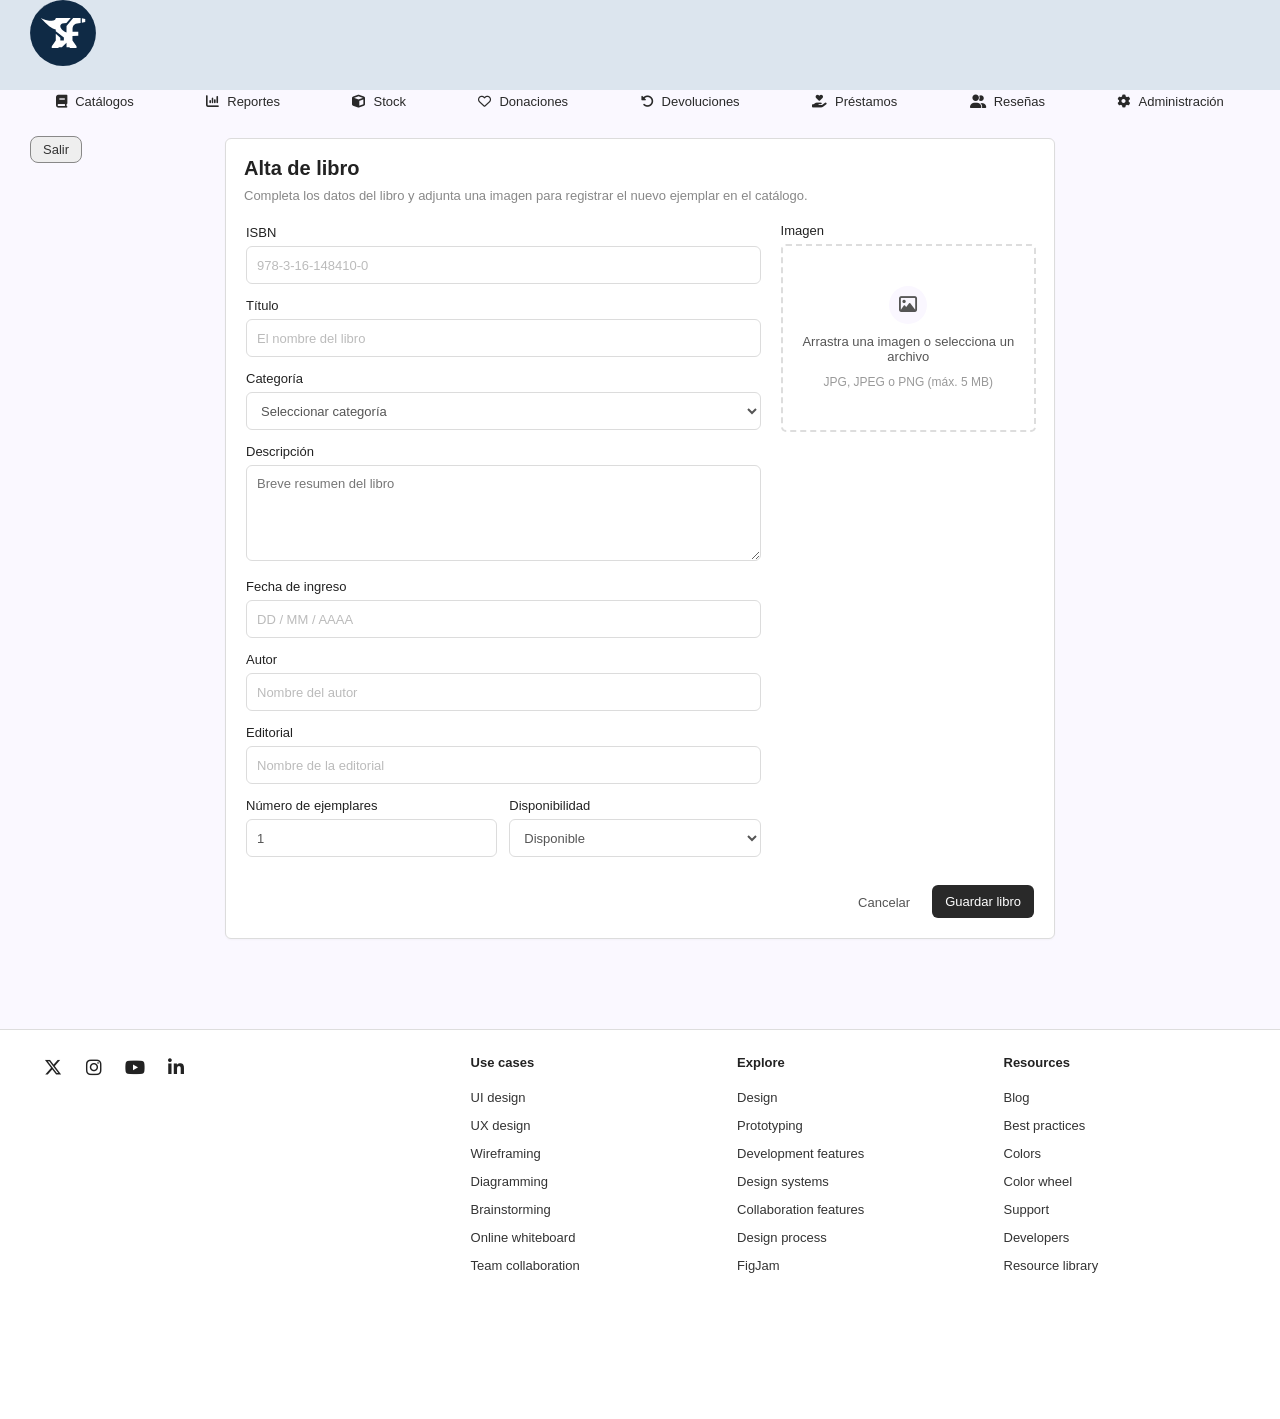
==== commit 1bfd3e05: "Merge branch 'main' into Gloria3" ====
--- a/alta-libro.html
+++ b/alta-libro.html
@@ -14,24 +14,26 @@
 <body class="body-alta">
 
     <header class="navbar">
-        <table class="tabla-navbar">
-            <tr>
-                <td class="logo-navbar"><img src="img/logo_vectorizado.svg" alt="Logo BookStack"></td>
-                <td>
-                    <nav>
-                        <a href="catalogo.html"><i class="fa-solid fa-book"></i> Catálogos</a>
-                        <a href="operaciones.html"><i class="fa-solid fa-chart-column"></i> Reportes</a>
-                        <a href="gestion-stock.html"><i class="fa-solid fa-cube"></i> Stock</a>
-                        <a href="gestion-stock.html"><i class="fa-regular fa-heart"></i> Donaciones</a>
-                        <a href="gestion-stock.html"><i class="fa-solid fa-rotate-left"></i> Devoluciones</a>
-                        <a href="registro-prestamo.html"><i class="fa-solid fa-hand-holding-heart"></i> Préstamos</a>
-                        <a href="resenas.html"><i class="fa-solid fa-user-group"></i> Reseñas</a>
-                        <a href="index.html"><i class="fa-solid fa-gear"></i> Administración</a>
-                    </nav>
-                </td>
-                <td><button class="btn-salir" id="btnSalir">Salir</button></td>
-            </tr>
-        </table>
+
+        <div class="logo-navbar">
+            <img src="img/logo_vectorizado.svg" alt="Logo BookStack">
+        </div>
+
+        <nav>
+            <a href="catalogo-usuario.html"><i class="fa-solid fa-book"></i> Catálogos</a>
+            <a href="operaciones.html"><i class="fa-solid fa-chart-column"></i> Reportes</a>
+            <a href="gestion-stock.html"><i class="fa-solid fa-cube"></i> Stock</a>
+            <a href="gestion-stock.html"><i class="fa-regular fa-heart"></i> Donaciones</a>
+            <a href="gestion-stock.html"><i class="fa-solid fa-rotate-left"></i> Devoluciones</a>
+            <a href="registro-prestamo.html"><i class="fa-solid fa-hand-holding-heart"></i> Préstamos</a>
+            <a href="resenas.html"><i class="fa-solid fa-user-group"></i> Reseñas</a>
+            <a href="index.html"><i class="fa-solid fa-gear"></i> Administración</a>
+        </nav>
+
+        <button class="btn-salir" id="btnSalir">
+            Salir
+        </button>
+
     </header>
 
     <main class="main-alta">
--- a/css/style.css
+++ b/css/style.css
@@ -13,17 +13,13 @@
 .body-alta,
 .body-prestamo {
 font-family: Arial, Helvetica, sans-serif;
-
 background: #faf8ff;
-
 color: #222;
 }
 
 .body-detalle {
 font-family: Arial, Helvetica, sans-serif;
-
 background: #faf8ff;
-
 color: #222;
 }
 
@@ -31,11 +27,9 @@
 
 .hero {
 height: 350px;
-
 display: flex;
 align-items: center;
 justify-content: center;
-
 text-align: center;
 }
 
@@ -44,10 +38,8 @@
 margin-top: 10px;
 }
 
-/* Solo el index conserva la imagen de fondo */
 .body-index .hero {
 background-image: url("../img/fondo.jpg");
-
 background-size: cover;
 background-position: center;
 }
@@ -87,46 +79,46 @@
 /* ================= SEARCH ================= */
 
 .search-box {
-    display: table;
-    width: 100%;
-    max-width: 1200px;
-    height: 50px;
-    background: #eeeaf3;
-    border-radius: 25px;
-    border-collapse: separate;
-    border-spacing: 0;
-    margin-bottom: 62px;
+display: table;
+width: 100%;
+max-width: 1200px;
+height: 50px;
+background: #eeeaf3;
+border-radius: 25px;
+border-collapse: separate;
+border-spacing: 0;
+margin-bottom: 62px;
 }
 
 .search-box td {
-    vertical-align: middle;
+vertical-align: middle;
 }
 
 .search-box .menu-icon {
-    width: 1%;
-    padding: 0 14px 0 15px;
-    color: #777;
-    font-size: 17px;
+width: 1%;
+padding: 0 14px 0 15px;
+color: #777;
+font-size: 17px;
 }
 
 .search-box .search-input {
-    width: auto;
+width: auto;
 }
 
 .search-box input {
-    width: 100%;
-    border: none;
-    outline: none;
-    background: transparent;
-    font-size: 13px;
-    color: #333;
+width: 100%;
+border: none;
+outline: none;
+background: transparent;
+font-size: 13px;
+color: #333;
 }
 
 .search-box .search-icon {
-    width: 1%;
-    padding: 0 15px;
-    color: #555;
-    font-size: 25px;
+width: 1%;
+padding: 0 15px;
+color: #555;
+font-size: 25px;
 }
 
 .menu-icon {
@@ -137,12 +129,9 @@
 
 .search-box input {
 flex: 1;
-
 border: none;
 outline: none;
-
 background: transparent;
-
 font-size: 13px;
 color: #333;
 }
@@ -228,11 +217,9 @@
 
 .login-main {
 min-height: 100vh;
-
 display: flex;
 flex-direction: column;
 align-items: center;
-
 padding-top: 48px;
 }
 
@@ -243,26 +230,20 @@
 
 .login-header h1 {
 font-size: 54px;
-
 color: #0b2945;
-
 margin-bottom: 15px;
 }
 
 .login-header p {
 font-size: 30px;
-
 color: #0b2945;
-
 margin-bottom: 18px;
 }
 
 .login-logo {
 width: 120px;
 height: 120px;
-
 margin: 0 auto 15px;
-
 display: flex;
 align-items: center;
 justify-content: center;
@@ -271,7 +252,6 @@
 .login-logo img {
 width: 100%;
 height: 100%;
-
 object-fit: contain;
 }
 
@@ -286,6 +266,24 @@
 
 .tabla-login tr:last-child td {
 padding-bottom: 0;
+}
+
+.campo-login input {
+border: 1px solid #dcdcdc;
+border-radius: 6px;
+font-size: 14px;
+color: #555;
+background: white;
+outline: none;
+}
+
+.tabla-login .mostrar-password {
+padding-top: 0;
+padding-bottom: 25px;
+}
+
+.login-main {
+padding-bottom: 48px;
 }
 
 /* ================= CAMPOS ================= */
@@ -395,6 +393,7 @@
 border-radius: 8px;
 box-shadow: 0 1px 2px rgba(0, 0, 0, 0.03);
 }
+
 /*================BOTONES====== */
 
 .btn-ingresar {
@@ -435,7 +434,7 @@
 transform: scale(1.08);
 }
 
-.btn-favorito.activo i {
+.btn-favorito.habilitado i {
 font-weight: 900;
 color: #ff6b81;
 }
@@ -447,6 +446,485 @@
 .btn-eliminar {
 color: #c0392b;
 }
+
+.acciones-prestamo {
+display: table;
+table-layout: fixed;
+width: calc(100% + 12px);
+margin: 12px -6px 24px;
+border-collapse: separate;
+border-spacing: 6px 0;
+}
+
+.acciones-prestamo td {
+width: 50%;
+padding: 0;
+vertical-align: top;
+}
+
+.acciones-prestamo button {
+display: block;
+box-sizing: border-box;
+width: 100%;
+height: 40px;
+margin: 0 !important;
+border: 1px solid #072440;
+border-radius: 6px;
+background: #072440;
+color: white;
+font-size: 16px;
+cursor: pointer;
+}
+
+.acciones-prestamo button:hover {
+background: #123b60;
+}
+
+.acciones-prestamo button:disabled {
+background: #9aa7b4;
+border-color: #9aa7b4;
+cursor: not-allowed;
+}
+
+.btn-prestamo,
+.btn-editarPrestamo {
+display: block;
+width: 100%;
+height: 40px;
+margin: 0;
+border: 1px solid #072440;
+border-radius: 6px;
+background: #072440;
+color: white;
+font-size: 16px;
+cursor: pointer;
+}
+
+.btn-prestamo:hover,
+.btn-editarPrestamo:hover {
+background: #123b60;
+}
+
+.btn-prestamo:disabled,
+.btn-editarPrestamo:disabled {
+background: #9aa7b4;
+border-color: #9aa7b4;
+cursor: not-allowed;
+}
+
+.btn-nuevo-usuario {
+height: 44px;
+padding: 0 16px;
+background: #292929;
+color: white;
+border: none;
+border-radius: 6px;
+cursor: pointer;
+}
+
+.retiro {
+display: table;
+margin-top: 28px;
+margin-bottom: 8px;
+border-collapse: collapse;
+}
+
+.retiro label {
+display: block;
+font-size: 16px;
+margin-bottom: 10px;
+}
+
+/* ================= LIBRO ================= */
+
+.libro {
+display: grid;
+grid-template-columns: 1fr 1fr;
+gap: 64px;
+align-items: start;
+}
+
+.portada {
+position: relative;
+max-width: 504px;
+}
+
+.portada img {
+width: 100%;
+display: block;
+aspect-ratio: 504 / 812;
+object-fit: cover;
+}
+
+/* ======== Info ============ */
+
+.info h1 {
+font-size: 24px;
+margin-bottom: 16px;
+}
+
+.chip {
+display: inline-flex;
+align-items: center;
+gap: 8px;
+padding: 6px 10px;
+border-radius: 6px;
+font-size: 15px;
+}
+
+.chip-autor {
+background: #e6e6e6;
+color: #444;
+}
+
+.chip-estado {
+background: #c9f5d2;
+color: #0b6b2a;
+}
+
+.chip-estado.no-disponible {
+background: #fbd5d5;
+color: #9b1c1c;
+}
+
+.datos {
+list-style: none;
+margin: 24px 0 32px;
+font-size: 19px;
+line-height: 1.3;
+}
+
+
+/* ========= Fecha de devolución ========= */
+
+.devolucion {
+margin-top: 28px;
+}
+
+.devolucion label {
+display: block;
+font-size: 16px;
+margin-bottom: 10px;
+}
+
+.fecha-inputs {
+display: flex;
+gap: 8px;
+}
+
+.fecha-inputs input {
+width: 75px;
+height: 40px;
+padding: 0 14px;
+border: 1px solid #d5d5d5;
+border-radius: 6px;
+font-size: 15px;
+outline: none;
+}
+
+.fecha-inputs input:focus {
+border-color: #072440;
+}
+
+.fecha-inputs input.error {
+border-color: #d33;
+}
+
+.mensaje {
+min-height: 20px;
+margin-top: 8px;
+font-size: 13px;
+}
+
+.mensaje.error { color: #d33; }
+.mensaje.ok    { color: #0b6b2a; }
+
+/* ========== Acordeón ========== */
+
+.acordeon {
+border: 1px solid #d5d5d5;
+border-radius: 8px;
+padding: 16px;
+}
+
+.acordeon-cabecera {
+width: 100%;
+display: flex;
+justify-content: space-between;
+align-items: center;
+border: none;
+background: transparent;
+font-size: 16px;
+font-weight: bold;
+cursor: pointer;
+}
+
+.acordeon-cabecera i {
+transition: transform 0.2s;
+}
+
+.acordeon-cuerpo {
+display: none;
+margin-top: 8px;
+font-size: 16px;
+line-height: 1.4;
+}
+
+.acordeon.abierto .acordeon-cuerpo {
+display: block;
+}
+
+.acordeon:not(.abierto) .acordeon-cabecera i {
+transform: rotate(180deg);
+}
+
+
+/* ================= REVIEWS ================= */
+
+.reviews {
+margin-top: 120px;
+}
+
+.reviews h2 {
+font-size: 24px;
+margin-bottom: 40px;
+}
+
+.reviews-grid {
+display: grid;
+grid-template-columns: repeat(3, 1fr);
+gap: 48px;
+}
+
+.review {
+border: 1px solid #d5d5d5;
+border-radius: 8px;
+padding: 24px;
+}
+
+.estrellas {
+display: flex;
+gap: 6px;
+font-size: 18px;
+margin-bottom: 20px;
+}
+
+.review h3 {
+font-size: 24px;
+margin-bottom: 8px;
+}
+
+.review > p {
+font-size: 16px;
+margin-bottom: 24px;
+}
+
+.reviewer {
+display: flex;
+align-items: center;
+gap: 12px;
+}
+
+.reviewer img {
+width: 40px;
+height: 40px;
+border-radius: 50%;
+object-fit: cover;
+background: #e6e6e6;
+}
+
+.reviewer strong {
+display: block;
+font-size: 16px;
+color: #555;
+}
+
+.reviewer small {
+font-size: 16px;
+color: #aaa;
+}
+
+
+/* ================= FOOTER (extra) ================= */
+
+.footer-logo {
+font-size: 36px;
+margin-bottom: 16px;
+}
+
+/* ================= DETALLE DE LIBRO (versión con tablas) ================= */
+
+main.detalle {
+min-height: auto;
+padding: 64px 64px 80px;
+background: white;
+}
+
+
+/* ================= LIBRO: tabla portada | info ================= */
+
+.libro {
+display: table;
+table-layout: fixed;
+width: calc(100% + 128px);
+margin: 0 -64px;
+border-collapse: separate;
+border-spacing: 64px 0;
+}
+
+.libro > tbody > tr > td {
+    width: 50%;
+    vertical-align: top;
+}
+
+
+/* ======= Portada ======= */
+
+.portada {
+position: relative;
+}
+
+.portada img {
+display: block;
+width: 100%;
+max-width: 504px;
+aspect-ratio: 504 / 812;
+object-fit: cover;
+}
+
+.btn-favorito {
+position: absolute;
+top: 10px;
+left: 10px;
+width: 44px;
+height: 44px;
+border: none;
+border-radius: 50%;
+background: #072440;
+color: white;
+font-size: 18px;
+cursor: pointer;
+display: flex;
+align-items: center;
+justify-content: center;
+transition: transform 0.2s;
+}
+
+.btn-favorito:hover {
+transform: scale(1.08);
+}
+
+.btn-favorito.habilitado i {
+font-weight: 900;
+color: #ff6b81;
+}
+
+
+/* ======= Info ======== */
+
+.info h1 {
+font-size: 24px;
+margin-bottom: 16px;
+}
+
+.chip {
+display: inline-flex;
+align-items: center;
+gap: 8px;
+padding: 6px 10px;
+border-radius: 6px;
+font-size: 15px;
+}
+
+.chip-autor {
+background: #e6e6e6;
+color: #444;
+}
+
+.chip-estado {
+background: #c9f5d2;
+color: #0b6b2a;
+}
+
+.chip-estado.no-disponible {
+background: #fbd5d5;
+color: #9b1c1c;
+}
+
+.datos {
+display: table;
+margin: 24px 0 32px;
+border-collapse: collapse;
+font-size: 19px;
+line-height: 1.3;
+}
+
+.datos td {
+padding: 0;
+vertical-align: top;
+}
+
+.datos td:first-child {
+padding-right: 6px;
+white-space: nowrap;
+}
+
+
+/* ======== Fecha de devolución ====== */
+
+.devolucion {
+display: table;
+margin-top: 28px;
+border-collapse: collapse;
+}
+
+.devolucion label {
+display: block;
+font-size: 16px;
+margin-bottom: 10px;
+}
+
+.fecha-inputs {
+display: table-row;
+}
+
+.fecha-inputs td {
+padding: 0 8px 0 0;
+}
+
+.fecha-inputs td:last-child {
+padding-right: 0;
+}
+
+.fecha-inputs input {
+width: 75px;
+height: 40px;
+padding: 0 14px;
+border: 1px solid #d5d5d5;
+border-radius: 6px;
+font-size: 15px;
+outline: none;
+}
+
+.fecha-inputs input:focus {
+border-color: #072440;
+}
+
+.fecha-inputs input.error {
+border-color: #d33;
+}
+
+.mensaje {
+min-height: 20px;
+margin-top: 8px;
+font-size: 13px;
+}
+
+.mensaje.error { color: #d33; }
+.mensaje.ok    { color: #0b6b2a; }
+
+
+/* ==== Botón préstamo ==== */
 
 .btn-prestamo {
 width: 100%;
@@ -470,126 +948,24 @@
 cursor: not-allowed;
 }
 
-.btn-nuevo-usuario {
-height: 44px;
-padding: 0 16px;
-background: #292929;
-color: white;
-border: none;
-border-radius: 6px;
-cursor: pointer;
-}
-
-/* ================= LIBRO ================= */
-
-.libro {
-display: grid;
-grid-template-columns: 1fr 1fr;
-gap: 64px;
-align-items: start;
-}
-
-.portada {
-position: relative;
-max-width: 504px;
-}
-
-.portada img {
+
+/* ========== Acordeón =========== */
+
+.acordeon {
+display: table;
 width: 100%;
-display: block;
-aspect-ratio: 504 / 812;
-object-fit: cover;
-}
-
-/* ----- Info ----- */
-
-.info h1 {
-font-size: 24px;
-margin-bottom: 16px;
-}
-
-.chip {
-display: inline-flex;
-align-items: center;
-gap: 8px;
-padding: 6px 10px;
-border-radius: 6px;
-font-size: 15px;
-}
-
-.chip-autor {
-background: #e6e6e6;
-color: #444;
-}
-
-.chip-estado {
-background: #c9f5d2;
-color: #0b6b2a;
-}
-
-.chip-estado.no-disponible {
-background: #fbd5d5;
-color: #9b1c1c;
-}
-
-.datos {
-list-style: none;
-margin: 24px 0 32px;
-font-size: 19px;
-line-height: 1.3;
-}
-
-
-/* ----- Fecha de devolución ----- */
-
-.devolucion {
-margin-top: 28px;
-}
-
-.devolucion label {
-display: block;
-font-size: 16px;
-margin-bottom: 10px;
-}
-
-.fecha-inputs {
-display: flex;
-gap: 8px;
-}
-
-.fecha-inputs input {
-width: 75px;
-height: 40px;
-padding: 0 14px;
-border: 1px solid #d5d5d5;
-border-radius: 6px;
-font-size: 15px;
-outline: none;
-}
-
-.fecha-inputs input:focus {
-border-color: #072440;
-}
-
-.fecha-inputs input.error {
-border-color: #d33;
-}
-
-.mensaje {
-min-height: 20px;
-margin-top: 8px;
-font-size: 13px;
-}
-
-.mensaje.error { color: #d33; }
-.mensaje.ok    { color: #0b6b2a; }
-
-/* ----- Acordeón ----- */
-
-.acordeon {
 border: 1px solid #d5d5d5;
 border-radius: 8px;
+border-collapse: separate;
+border-spacing: 0;
+}
+
+.acordeon tr:first-child td {
 padding: 16px;
+}
+
+.acordeon.abierto tr:first-child td {
+padding-bottom: 8px;
 }
 
 .acordeon-cabecera {
@@ -610,17 +986,21 @@
 
 .acordeon-cuerpo {
 display: none;
-margin-top: 8px;
+padding: 0 16px 16px;
 font-size: 16px;
 line-height: 1.4;
 }
 
 .acordeon.abierto .acordeon-cuerpo {
-display: block;
+display: table-cell;
 }
 
 .acordeon:not(.abierto) .acordeon-cabecera i {
 transform: rotate(180deg);
+}
+
+.acordeon:not(.abierto) tr:first-child td {
+padding-bottom: 16px;
 }
 
 
@@ -636,12 +1016,17 @@
 }
 
 .reviews-grid {
-display: grid;
-grid-template-columns: repeat(3, 1fr);
-gap: 48px;
+display: table;
+table-layout: fixed;
+width: calc(100% + 96px);
+margin: 0 -48px;
+border-collapse: separate;
+border-spacing: 48px 0;
 }
 
 .review {
+width: 33.33%;
+vertical-align: top;
 border: 1px solid #d5d5d5;
 border-radius: 8px;
 padding: 24px;
@@ -689,344 +1074,6 @@
 color: #aaa;
 }
 
-
-/* ================= FOOTER (extra) ================= */
-
-.footer-logo {
-font-size: 36px;
-margin-bottom: 16px;
-}
-
-/* ================= DETALLE DE LIBRO (versión con tablas) ================= */
-
-main.detalle {
-    min-height: auto;
-    padding: 64px 64px 80px;
-    background: white;
-}
-
-
-/* ================= LIBRO: tabla portada | info ================= */
-
-/* display: table explícito por si style.css todavía tiene el display: grid viejo */
-.libro {
-    display: table;
-    table-layout: fixed;
-    width: calc(100% + 128px);
-    margin: 0 -64px;
-    border-collapse: separate;
-    border-spacing: 64px 0;      /* antes gap: 64px */
-}
-
-.libro > tbody > tr > td {
-    width: 50%;
-    vertical-align: top;
-}
-
-
-/* ----- Portada ----- */
-
-.portada {
-    position: relative;          /* para el botón de favorito */
-}
-
-/* max-width no funciona en celdas: va en la imagen */
-.portada img {
-    display: block;
-    width: 100%;
-    max-width: 504px;
-    aspect-ratio: 504 / 812;
-    object-fit: cover;
-}
-
-.btn-favorito {
-    position: absolute;
-    top: 10px;
-    left: 10px;
-    width: 44px;
-    height: 44px;
-    border: none;
-    border-radius: 50%;
-    background: #072440;
-    color: white;
-    font-size: 18px;
-    cursor: pointer;
-    display: flex;
-    align-items: center;
-    justify-content: center;
-    transition: transform 0.2s;
-}
-
-.btn-favorito:hover {
-    transform: scale(1.08);
-}
-
-.btn-favorito.activo i {
-    font-weight: 900;            /* corazón relleno */
-    color: #ff6b81;
-}
-
-
-/* ----- Info ----- */
-
-.info h1 {
-    font-size: 24px;
-    margin-bottom: 16px;
-}
-
-.chip {
-    display: inline-flex;
-    align-items: center;
-    gap: 8px;
-    padding: 6px 10px;
-    border-radius: 6px;
-    font-size: 15px;
-}
-
-.chip-autor {
-    background: #e6e6e6;
-    color: #444;
-}
-
-.chip-estado {
-    background: #c9f5d2;
-    color: #0b6b2a;
-}
-
-.chip-estado.no-disponible {
-    background: #fbd5d5;
-    color: #9b1c1c;
-}
-
-
-/* ----- Datos (antes <ul>, ahora tabla) ----- */
-
-.datos {
-    display: table;
-    margin: 24px 0 32px;
-    border-collapse: collapse;
-    font-size: 19px;
-    line-height: 1.3;
-}
-
-.datos td {
-    padding: 0;
-    vertical-align: top;
-}
-
-.datos td:first-child {
-    padding-right: 6px;
-    white-space: nowrap;
-}
-
-
-/* ----- Fecha de devolución ----- */
-
-.devolucion {
-    display: table;
-    margin-top: 28px;
-    border-collapse: collapse;
-}
-
-.devolucion label {
-    display: block;
-    font-size: 16px;
-    margin-bottom: 10px;
-}
-
-/* .fecha-inputs es un <tr>: display: table-row por si quedó el flex viejo */
-.fecha-inputs {
-    display: table-row;
-}
-
-.fecha-inputs td {
-    padding: 0 8px 0 0;          /* antes gap: 8px */
-}
-
-.fecha-inputs td:last-child {
-    padding-right: 0;
-}
-
-.fecha-inputs input {
-    width: 75px;
-    height: 40px;
-    padding: 0 14px;
-    border: 1px solid #d5d5d5;
-    border-radius: 6px;
-    font-size: 15px;
-    outline: none;
-}
-
-.fecha-inputs input:focus {
-    border-color: #072440;
-}
-
-.fecha-inputs input.error {
-    border-color: #d33;
-}
-
-.mensaje {
-    min-height: 20px;
-    margin-top: 8px;
-    font-size: 13px;
-}
-
-.mensaje.error { color: #d33; }
-.mensaje.ok    { color: #0b6b2a; }
-
-
-/* ----- Botón préstamo ----- */
-
-.btn-prestamo {
-    width: 100%;
-    height: 40px;
-    margin: 12px 0 24px;
-    border: 1px solid #072440;
-    border-radius: 6px;
-    background: #072440;
-    color: white;
-    font-size: 16px;
-    cursor: pointer;
-}
-
-.btn-prestamo:hover {
-    background: #123b60;
-}
-
-.btn-prestamo:disabled {
-    background: #9aa7b4;
-    border-color: #9aa7b4;
-    cursor: not-allowed;
-}
-
-
-/* ----- Acordeón (tabla de 2 filas: cabecera / cuerpo) ----- */
-
-.acordeon {
-    display: table;
-    width: 100%;
-    border: 1px solid #d5d5d5;
-    border-radius: 8px;
-    border-collapse: separate;   /* necesario para que se vea el border-radius */
-    border-spacing: 0;
-}
-
-.acordeon tr:first-child td {
-    padding: 16px;
-}
-
-.acordeon.abierto tr:first-child td {
-    padding-bottom: 8px;
-}
-
-.acordeon-cabecera {
-    width: 100%;
-    display: flex;
-    justify-content: space-between;
-    align-items: center;
-    border: none;
-    background: transparent;
-    font-size: 16px;
-    font-weight: bold;
-    cursor: pointer;
-}
-
-.acordeon-cabecera i {
-    transition: transform 0.2s;
-}
-
-.acordeon-cuerpo {
-    display: none;
-    padding: 0 16px 16px;
-    font-size: 16px;
-    line-height: 1.4;
-}
-
-.acordeon.abierto .acordeon-cuerpo {
-    display: table-cell;         /* antes block */
-}
-
-.acordeon:not(.abierto) .acordeon-cabecera i {
-    transform: rotate(180deg);
-}
-
-.acordeon:not(.abierto) tr:first-child td {
-    padding-bottom: 16px;
-}
-
-
-/* ================= REVIEWS ================= */
-
-.reviews {
-    margin-top: 120px;
-}
-
-.reviews h2 {
-    font-size: 24px;
-    margin-bottom: 40px;
-}
-
-/* Una fila con una celda por reseña (pensada para 3) */
-.reviews-grid {
-    display: table;
-    table-layout: fixed;
-    width: calc(100% + 96px);
-    margin: 0 -48px;
-    border-collapse: separate;
-    border-spacing: 48px 0;      /* antes gap: 48px */
-}
-
-.review {
-    width: 33.33%;
-    vertical-align: top;
-    border: 1px solid #d5d5d5;
-    border-radius: 8px;
-    padding: 24px;
-}
-
-.estrellas {
-    display: flex;
-    gap: 6px;
-    font-size: 18px;
-    margin-bottom: 20px;
-}
-
-.review h3 {
-    font-size: 24px;
-    margin-bottom: 8px;
-}
-
-.review > p {
-    font-size: 16px;
-    margin-bottom: 24px;
-}
-
-.reviewer {
-    display: flex;
-    align-items: center;
-    gap: 12px;
-}
-
-.reviewer img {
-    width: 40px;
-    height: 40px;
-    border-radius: 50%;
-    object-fit: cover;
-    background: #e6e6e6;
-}
-
-.reviewer strong {
-    display: block;
-    font-size: 16px;
-    color: #555;
-}
-
-.reviewer small {
-    font-size: 16px;
-    color: #aaa;
-}
-
-
 /* ================= RESPONSIVE DE DETALLE LIBROS================= */
 
 @media (max-width: 1000px) {
@@ -1038,37 +1085,37 @@
     .libro > tbody,
     .libro > tbody > tr,
     .libro > tbody > tr > td {
-        display: block;
-        width: 100%;
+    display: block;
+    width: 100%;
     }
 
     .libro {
-        margin: 0;
+    margin: 0;
     }
 
     .libro > tbody > tr > td + td {
-        margin-top: 32px;
+    margin-top: 32px;
     }
 
     .portada img {
-        max-width: 420px;
-        margin: 0 auto;
+    max-width: 420px;
+    margin: 0 auto;
     }
 
     .reviews-grid,
     .reviews-grid > tbody,
     .reviews-grid > tbody > tr,
     .review {
-        display: block;
-        width: 100%;
+    display: block;
+    width: 100%;
     }
 
     .reviews-grid {
-        margin: 0;
+    margin: 0;
     }
 
     .review {
-        margin-bottom: 24px;
+    margin-bottom: 24px;
     }
 }
 
@@ -1170,8 +1217,6 @@
 padding-top: 14px;
 }
 
-/* ================= BOTONES CON LÍNEA ================= */
-
 .acciones-linea {
 border-top: 1px solid #e5e5e5;
 margin-top: 18px;
@@ -1236,7 +1281,10 @@
 background: #f6f6f6;
 }
 
-/* ================= RESPONSIVE ================= */
+.btn-icono:disabled {
+color: #bbb;
+cursor: not-allowed;
+}
 
 @media (max-width: 700px) {
 .form-contenido {
@@ -1266,105 +1314,95 @@
 margin: 0 0 40px 8px;
 }
 
-/*========== CATALOGO (adaptado a tablas) ============= */
-
-/* ----- Buscador: tabla de una fila (ícono | input | lupa) ----- */
+/*========== CATALOGO DE LIBROS ============= */
 
 .buscador {
-    display: table;                 /* antes flex */
-    width: 100%;
-    height: 48px;
-    margin-bottom: 34px;
-    background: #ece8f2;
-    border-radius: 25px;
-    border-collapse: separate;      /* necesario para el border-radius */
-    border-spacing: 0;
-    color: #555;
+display: table;
+width: 100%;
+height: 48px;
+margin-bottom: 34px;
+background: #ece8f2;
+border-radius: 25px;
+border-collapse: separate;
+border-spacing: 0;
+color: #555;
 }
 
 .buscador td {
-    vertical-align: middle;
-    white-space: nowrap;
-}
-
-/* padding 18px de borde + 14px del gap de antes */
+vertical-align: middle;
+white-space: nowrap;
+}
+
 .buscador td:first-child {
-    width: 1%;
-    padding: 0 14px 0 18px;
+width: 1%;
+padding: 0 14px 0 18px;
 }
 
 .buscador td:last-child {
-    width: 1%;
-    padding: 0 18px 0 14px;
+width: 1%;
+padding: 0 18px 0 14px;
 }
 
 .buscador input {
-    width: 100%;                    /* antes flex: 1 */
-    border: none;
-    outline: none;
-    background: transparent;
-    font-size: 13px;
-    color: #333;
-}
-
-
-/* ----- Layout: categorías | libros ----- */
+width: 100%;
+border: none;
+outline: none;
+background: transparent;
+font-size: 13px;
+color: #333;
+}
 
 .catalogo-layout {
-    display: table;                 /* antes grid */
-    table-layout: fixed;
-    width: calc(100% + 68px);
-    margin: 0 -34px;
-    border-collapse: separate;
-    border-spacing: 34px 0;         /* antes gap: 34px */
-}
-
-/* vertical-align: top reemplaza al align-items: start */
+display: table;
+table-layout: fixed;
+width: calc(100% + 68px);
+margin: 0 -34px;
+border-collapse: separate;
+border-spacing: 34px 0;
+}
+
 .catalogo-layout > tbody > tr > td {
-    vertical-align: top;
+vertical-align: top;
 }
 
 .catalogo-layout > tbody > tr > td:first-child {
-    width: 196px;                   /* antes 196px 1fr */
-}
-
-
-/* ----- Categorías (sin cambios) ----- */
+width: 196px;
+}
 
 .categorias {
-    background: white;
-    border: 1px solid #ddd;
-    border-radius: 6px;
-    padding: 16px;
+background: white;
+border: 1px solid #ddd;
+border-radius: 6px;
+padding: 16px;
 }
 
 .categorias h3 {
-    font-size: 18px;
-    margin-bottom: 12px;
+font-size: 18px;
+margin-bottom: 12px;
 }
 
 .categorias ul {
-    list-style: none;
+list-style: none;
 }
 
 .categorias li {
-    display: flex;
-    justify-content: space-between;
-    align-items: center;
-    padding: 8px;
-    margin-bottom: 4px;
-    border: 1px solid transparent;
-    border-radius: 6px;
-    font-size: 13px;
-    cursor: pointer;
+display: flex;
+justify-content: space-between;
+align-items: center;
+padding: 8px;
+margin-bottom: 4px;
+border: 1px solid transparent;
+border-radius: 6px;
+font-size: 13px;
+cursor: pointer;
 }
 
 .categorias li span {
-    color: #777;
+color: #777;
 }
 
 .categorias li:hover {
-    background: #f3f0f7;
+background: #f3f0f7;
 }
 
 .categorias li.activa {
@@ -1373,67 +1411,67 @@
 }
 
 
-/* ----- Lista de libros (sin cambios: sigue siendo grid dentro de la celda) ----- */
+/* ========= Lista de libros ========== */
 
 .lista-libros {
-    display: grid;
-    grid-template-columns: repeat(2, 1fr);
-    gap: 34px;
+display: grid;
+grid-template-columns: repeat(2, 1fr);
+gap: 34px;
 }
 
 .libro-card {
-    display: block;
-    background: white;
-    border: 1px solid #ddd;
-    border-radius: 6px;
-    padding: 16px;
-    text-decoration: none;
-    color: inherit;
-    transition: 0.2s;
+display: block;
+background: white;
+border: 1px solid #ddd;
+border-radius: 6px;
+padding: 16px;
+text-decoration: none;
+color: inherit;
+transition: 0.2s;
 }
 
 .libro-card:hover {
-    transform: translateY(-3px);
-    box-shadow: 0 5px 15px rgba(0, 0, 0, 0.08);
+transform: translateY(-3px);
+box-shadow: 0 5px 15px rgba(0, 0, 0, 0.08);
 }
 
 .libro-imagen {
-    width: 112px;
-    height: 112px;
-    margin-bottom: 18px;
-    background: #e3e3e3;
-    display: flex;
-    align-items: center;
-    justify-content: center;
-    color: #cfcfcf;
-    font-size: 48px;
-    overflow: hidden;
+width: 112px;
+height: 112px;
+margin-bottom: 18px;
+background: #e3e3e3;
+display: flex;
+align-items: center;
+justify-content: center;
+color: #cfcfcf;
+font-size: 48px;
+overflow: hidden;
 }
 
 .libro-imagen img {
-    width: 100%;
-    height: 100%;
-    object-fit: cover;
+width: 100%;
+height: 100%;
+object-fit: cover;
 }
 
 .libro-card h3 {
-    font-size: 18px;
-    margin-bottom: 6px;
+font-size: 18px;
+margin-bottom: 6px;
 }
 
 .libro-card p {
-    font-size: 13px;
-    line-height: 1.4;
-    color: #777;
+font-size: 13px;
+line-height: 1.4;
+color: #777;
 }
 
 .sin-resultados {
-    grid-column: 1 / -1;
-    color: #777;
-    font-size: 14px;
-}
-
-/*DETALLE DEL CATALOGO DE LIBROS */
+grid-column: 1 / -1;
+color: #777;
+font-size: 14px;
+}
+
+/*=========== DETALLE DEL CATALOGO DE LIBROS ================ */
 
 @media (max-width: 1000px) {
     .catalogo-layout,
@@ -1441,214 +1479,324 @@
     .catalogo-layout > tbody > tr,
     .catalogo-layout > tbody > tr > td,
     .catalogo-layout > tbody > tr > td:first-child {
-        display: block;
-        width: 100%;
+    display: block;
+    width: 100%;
     }
 
     .catalogo-layout {
-        margin: 0;
+    margin: 0;
     }
 
     .catalogo-layout > tbody > tr > td:first-child {
-        margin-bottom: 34px;
+    margin-bottom: 34px;
     }
 }
 
 @media (max-width: 700px) {
     .catalogo {
-        padding: 30px 15px 60px;
+    padding: 30px 15px 60px;
     }
 
     .lista-libros {
+    grid-template-columns: 1fr;
+    }
+}
+
+/* ================= OPERACIONES ================= */
+
+.body-operaciones {
+    font-family: Arial, Helvetica, sans-serif;
+    background: #faf8fc;
+    color: #222;
+}
+
+.body-operaciones .navbar {
+    height: 78px;
+    gap: 8px;
+    padding: 0 15px;
+    border-bottom: 3px solid #138bd0;
+}
+
+.body-operaciones .logo-navbar {
+    width: 48px;
+    height: 48px;
+    flex: 0 0 48px;
+}
+
+.body-operaciones .navbar nav {
+    height: 100%;
+    min-width: 0;
+    justify-content: space-between;
+    gap: 2px;
+    overflow-x: auto;
+}
+
+.body-operaciones .navbar nav a {
+    flex: 0 0 auto;
+    gap: 4px;
+    padding: 6px 2px;
+    font-size: 9px;
+}
+
+.body-operaciones .navbar nav a i {
+    font-size: 9px;
+}
+
+.body-operaciones .btn-salir {
+    flex: 0 0 auto;
+    padding: 5px 8px;
+    border: 1px solid #aaa;
+    border-radius: 4px;
+    background: #eee;
+    color: #333;
+    cursor: pointer;
+    font-family: inherit;
+    font-size: 9px;
+}
+
+.body-operaciones .hero {
+    height: 235px;
+}
+
+.body-operaciones .hero-contenido {
+    margin-top: 0;
+}
+
+.body-operaciones .hero h1 {
+    margin-bottom: 5px;
+    font-size: 40px;
+}
+
+.body-operaciones .hero p {
+    font-size: 16px;
+}
+
+.operaciones-main {
+    width: min(100%, 1440px);
+    min-height: 466px;
+    margin: 0 auto;
+    padding: 34px 32px 100px;
+}
+
+.operaciones-encabezado {
+    margin-bottom: 14px;
+    padding-bottom: 12px;
+    border-bottom: 1px solid #e6e3e8;
+}
+
+.operaciones-encabezado h2 {
+    margin-bottom: 4px;
+    color: #202020;
+    font-size: 13px;
+}
+
+.operaciones-descripcion {
+    color: #888;
+    font-size: 9px;
+    line-height: 1.4;
+}
+
+.panel-operaciones {
+    overflow: hidden;
+    background: #fff;
+    border: 1px solid #e5e2e6;
+    border-radius: 6px;
+    padding-bottom: 9px;
+}
+
+.panel-operaciones > .operaciones-encabezado,
+.resumen-operaciones,
+.ultimas-operaciones {
+    margin-right: 12px;
+    margin-left: 12px;
+}
+
+.panel-operaciones > .operaciones-encabezado {
+    margin-top: 12px;
+}
+
+.resumen-operaciones {
+    display: grid;
+    grid-template-columns: repeat(3, minmax(0, 1fr));
+    gap: 8px;
+}
+
+.tarjeta-resumen {
+    min-height: 65px;
+    padding: 9px 8px 7px;
+    border: 1px solid;
+    border-radius: 5px;
+    background: #fafafa;
+}
+
+.tarjeta-resumen p,
+.tarjeta-resumen span {
+    display: block;
+    color: #888;
+    font-size: 9px;
+    line-height: 1.35;
+}
+
+.tarjeta-resumen strong {
+    display: block;
+    margin: 2px 0 3px;
+    color: #222;
+    font-size: 14px;
+    line-height: 1;
+}
+
+.tarjeta-prestados {
+    border-color: #58d88d;
+}
+
+.tarjeta-pendientes {
+    border-color: #eb6868;
+}
+
+.tarjeta-devueltos {
+    border-color: #f49a48;
+}
+
+.ultimas-operaciones {
+    margin-top: 12px;
+}
+
+.ultimas-operaciones h3 {
+    margin-bottom: 5px;
+    color: #222;
+    font-size: 10px;
+}
+
+.ultimas-operaciones > .operaciones-descripcion {
+    margin-bottom: 5px;
+}
+
+.tabla-contenedor {
+    width: 100%;
+    overflow-x: auto;
+    border: 1px solid #e2e2e2;
+    border-radius: 5px;
+}
+
+.tabla-operaciones {
+    width: 100%;
+    border-collapse: collapse;
+    color: #444;
+    font-size: 9px;
+    text-align: left;
+}
+
+.tabla-operaciones th {
+    padding: 5px 8px;
+    background: #f6f6f6;
+    color: #555;
+    font-size: 9px;
+    font-weight: 600;
+    white-space: nowrap;
+}
+
+.tabla-operaciones td {
+    padding: 9px 8px;
+    border-top: 1px solid #e8e8e8;
+    vertical-align: middle;
+}
+
+.tabla-operaciones th:nth-child(1),
+.tabla-operaciones td:nth-child(1) {
+    width: 26%;
+    white-space: nowrap;
+}
+
+.tabla-operaciones th:nth-child(2),
+.tabla-operaciones td:nth-child(2) {
+    width: 26%;
+}
+
+.tabla-operaciones th:nth-child(3),
+.tabla-operaciones td:nth-child(3) {
+    width: 20%;
+    text-align: center;
+}
+
+.tabla-operaciones th:nth-child(5),
+.tabla-operaciones td:nth-child(5) {
+    width: 28px;
+    padding-right: 6px;
+    padding-left: 4px;
+}
+
+.estado-operacion {
+    display: inline-block;
+    width: 72px;
+    padding: 4px 5px;
+    border: 1px solid;
+    border-radius: 5px;
+    color: #888;
+    text-align: center;
+    white-space: nowrap;
+}
+
+.estado-pendiente {
+    border-color: #f49a48;
+}
+
+.estado-devuelto {
+    border-color: #58d88d;
+}
+
+.btn-editar-operacion {
+    display: block;
+    padding: 0;
+    border: 0;
+    background: transparent;
+    color: #222;
+    cursor: pointer;
+    font-size: 16px;
+}
+
+.visually-hidden {
+    position: absolute;
+    width: 1px;
+    height: 1px;
+    padding: 0;
+    overflow: hidden;
+    clip: rect(0, 0, 0, 0);
+    white-space: nowrap;
+    border: 0;
+}
+
+.footer-operaciones {
+    padding: 30px 25px;
+}
+
+@media (max-width: 560px) {
+    .body-operaciones .navbar {
+        padding: 0 10px;
+    }
+
+    .body-operaciones .navbar nav a {
+        font-size: 8px;
+    }
+
+    .operaciones-main {
+        padding-right: 16px;
+        padding-left: 16px;
+    }
+
+    .panel-operaciones > .operaciones-encabezado,
+    .resumen-operaciones,
+    .ultimas-operaciones {
+        margin-right: 9px;
+        margin-left: 9px;
+    }
+
+    .tabla-operaciones {
+        min-width: 520px;
+    }
+}
+
+@media (max-width: 380px) {
+    .resumen-operaciones {
         grid-template-columns: 1fr;
     }
-}
-
-/* ================= GESTIÓN DE USUARIOS ================= */
-
-.gestion-usuarios {
-min-height: 600px;
-padding: 48px 50px 60px;
-}
-
-.encabezado-usuarios h2 {
-font-size: 24px;
-margin-bottom: 8px;
-}
-
-.encabezado-usuarios p {
-color: #777;
-font-size: 14px;
-margin-bottom: 30px;
-}
-
-.barra-usuarios {
-display: flex;
-align-items: center;
-gap: 14px;
-margin-bottom: 28px;
-flex-wrap: wrap;
-}
-
-.busqueda-usuarios {
-display: flex;
-align-items: center;
-gap: 10px;
-flex: 1;
-min-width: 200px;
-height: 44px;
-padding: 0 14px;
-background: #ece8f2;
-border-radius: 6px;
-}
-
-.busqueda-usuarios input {
-width: 100%;
-border: none;
-outline: none;
-background: transparent;
-font-size: 13px;
-}
-
-.barra-usuarios select {
-height: 44px;
-padding: 0 12px;
-border: 1px solid #ddd;
-border-radius: 6px;
-background: white;
-color: #333;
-}
-
-.tabla-usuarios-contenedor {
-width: 100%;
-overflow-x: auto;
-}
-
-.tabla-usuarios {
-width: 100%;
-border-collapse: separate;
-border-spacing: 0 8px;
-text-align: left;
-}
-
-.tabla-usuarios th {
-padding: 14px 12px;
-background: #f5f5f5;
-border-top: 1px solid #e3e3e3;
-border-bottom: 1px solid #e3e3e3;
-font-size: 12px;
-color: #777;
-font-weight: normal;
-}
-
-.tabla-usuarios td {
-padding: 16px 12px;
-background: white;
-border-top: 1px solid #e3e3e3;
-border-bottom: 1px solid #e3e3e3;
-font-size: 13px;
-vertical-align: middle;
-}
-
-.tabla-usuarios th:first-child,
-.tabla-usuarios td:first-child {
-border-left: 1px solid #e3e3e3;
-border-radius: 6px 0 0 6px;
-}
-
-.tabla-usuarios th:last-child,
-.tabla-usuarios td:last-child {
-border-right: 1px solid #e3e3e3;
-border-radius: 0 6px 6px 0;
-}
-
-.tabla-usuarios td:first-child strong,
-.tabla-usuarios td:first-child span {
-display: block;
-}
-
-.tabla-usuarios td:first-child span {
-margin-top: 5px;
-color: #888;
-font-size: 12px;
-}
-
-.estado-usuario {
-display: inline-block;
-padding: 5px 10px;
-border-radius: 5px;
-font-size: 12px;
-}
-
-.estado-usuario.activo {
-background: #e0f5e7;
-color: #18743b;
-}
-
-.estado-usuario.pendiente {
-background: #fff0d7;
-color: #946200;
-}
-
-.estado-usuario.inactivo {
-background: #eeeeee;
-color: #777;
-}
-
-.acciones-usuario {
-white-space: nowrap;
-}
-
-.acciones-usuario button {
-border: none;
-background: transparent;
-cursor: pointer;
-font-size: 12px;
-margin-right: 10px;
-}
-
-
-.paginacion-usuarios {
-display: flex;
-justify-content: space-between;
-align-items: center;
-gap: 16px;
-margin-top: 24px;
-font-size: 13px;
-color: #777;
-}
-
-.paginacion-usuarios button {
-padding: 8px 12px;
-border: 1px solid #ddd;
-background: white;
-border-radius: 5px;
-cursor: pointer;
-margin-left: 6px;
-}
-
-.paginacion-usuarios button:disabled {
-color: #aaa;
-cursor: not-allowed;
-}
-
-@media (max-width: 700px) {
-.gestion-usuarios {
-    padding: 30px 15px 45px;
-}
-
-.barra-usuarios {
-    align-items: stretch;
-    flex-direction: column;
-}
-
-.barra-usuarios select,
-.btn-nuevo-usuario {
-    width: 100%;
-}
-
-.paginacion-usuarios {
-    align-items: flex-start;
-    flex-direction: column;
-}
 }
--- a/css/formularios.css
+++ b/css/formularios.css
@@ -235,6 +235,16 @@
     margin: 16px 0;
 }
 
+.bloque {
+    display: table;
+    width: 100%;
+    border-collapse: collapse;
+}
+
+.bloque td {
+    padding: 0;
+}
+
 .bloque h3 {
     font-size: 14px;
     margin-bottom: 4px;
@@ -251,24 +261,57 @@
     margin-bottom: 12px;
 }
 
+.body-prestamo section.formulario .form-contenido {
+    table-layout: fixed;
+}
+
+table.campo {
+    display: table;
+    width: 100%;
+    margin-bottom: 12px;
+    border-collapse: collapse;
+}
+
+table.campo td {
+    padding: 0;
+}
+
 .fecha-grupo {
-    display: grid;
-    grid-template-columns: 1fr 1fr 1.3fr;
-    gap: 8px;
+    display: table;
+    table-layout: fixed;
+    width: calc(100% + 8px);
+    margin: 0 -4px;
+    border-collapse: separate;
+    border-spacing: 4px 0;
+}
+
+.fecha-grupo td {
+    padding: 0;
 }
 
 .panel-pasos {
     background: #f6f6f6;
     border-radius: 6px;
     padding: 18px;
-    align-self: start;
+    vertical-align: top;
 }
 
 .paso {
-    display: flex;
-    gap: 12px;
+    display: table;
     position: relative;
-    padding-bottom: 22px;
+    width: 100%;
+    margin-bottom: 22px;
+    border-collapse: separate;
+    border-spacing: 0;
+}
+
+.paso td {
+    padding: 0;
+    vertical-align: top;
+}
+
+.paso td + td {
+    padding-left: 12px;
 }
 
 .paso:not(:last-of-type)::after {
@@ -281,15 +324,13 @@
 }
 
 .paso-icono {
-    flex-shrink: 0;
     width: 32px;
     height: 32px;
     background: white;
     border: 1px solid #e3e3e3;
     border-radius: 6px;
-    display: flex;
-    align-items: center;
-    justify-content: center;
+    text-align: center;
+    vertical-align: middle;
     font-size: 13px;
     color: #333;
 }
@@ -314,9 +355,56 @@
 }
 
 .acciones-linea {
+    width: 100%;
+    margin-top: 18px;
     border-top: 1px solid #e5e5e5;
-    margin-top: 18px;
-    padding-top: 16px;
+    border-collapse: collapse;
+}
+
+.acciones-linea td {
+    padding: 16px 0 0;
+}
+
+.acciones-linea td:first-child {
+    width: 100%;
+    text-align: right;
+}
+
+.acciones-linea td:last-child {
+    width: 1%;
+    padding-left: 20px;
+    white-space: nowrap;
+}
+
+@media (max-width: 900px) {
+    .body-prestamo section.formulario .form-contenido,
+    .body-prestamo section.formulario .form-contenido > tbody,
+    .body-prestamo section.formulario .form-contenido > tbody > tr,
+    .body-prestamo section.formulario .form-contenido > tbody > tr > td {
+        display: block;
+        width: 100%;
+    }
+
+    .body-prestamo section.formulario .form-contenido {
+        margin: 0;
+    }
+
+    .body-prestamo section.formulario .panel-pasos {
+        margin-top: 24px;
+    }
+
+    .body-prestamo .fila,
+    .body-prestamo .fila > tbody,
+    .body-prestamo .fila > tbody > tr,
+    .body-prestamo .fila > tbody > tr > td.campo {
+        display: block;
+        width: 100%;
+        margin: 0;
+    }
+
+    .body-prestamo .fila > tbody > tr > td.campo + td.campo {
+        margin-top: 16px;
+    }
 }
 
 
@@ -385,6 +473,38 @@
     border-radius: 4px;
 }
 
+.tabla-form select {
+    width: 100%;
+    height: 38px;
+    padding: 0 34px 0 10px;
+    border: 1px solid #dcdcdc;
+    border-radius: 6px;
+    font-family: inherit;
+    font-size: 13px;
+    color: #555;
+    outline: none;
+    cursor: pointer;
+    text-overflow: ellipsis;
+    appearance: none;
+    -webkit-appearance: none;
+    background: white url("data:image/svg+xml;utf8,<svg xmlns='http://www.w3.org/2000/svg' width='12' height='8' viewBox='0 0 12 8'><path d='M1 1l5 5 5-5' fill='none' stroke='%23555' stroke-width='1.5'/></svg>") no-repeat right 12px center;
+}
+
+.tabla-form select:focus {
+    border-color: #999;
+}
+
+.tabla-form select option {
+    padding: 8px 10px;
+    font-size: 13px;
+    color: #202020;
+    background: white;
+}
+
+.tabla-form input[readonly] {
+    background: #f6f6f6;
+    cursor: not-allowed;
+}
 
 /* ================= TABLAS RESUMEN ================= */
 
@@ -557,3 +677,39 @@
 .btn-icono:hover {
     color: #666;
 }
+
+.estado-prestamo { border-color: #e08a1e; }
+
+.modal-ancho {
+width: 760px;
+}
+
+.tabla-ejemplares-contenedor {
+max-height: 60vh;
+overflow: auto;
+}
+
+.tabla-operaciones.tabla-ejemplares th:nth-child(1),
+.tabla-operaciones.tabla-ejemplares td:nth-child(1) { width: 12%; }
+
+.tabla-operaciones.tabla-ejemplares th:nth-child(2),
+.tabla-operaciones.tabla-ejemplares td:nth-child(2) { width: 22%; }
+
+.tabla-operaciones.tabla-ejemplares th:nth-child(3),
+.tabla-operaciones.tabla-ejemplares td:nth-child(3) { width: 22%; }
+
+.tabla-operaciones.tabla-ejemplares th:nth-child(4),
+.tabla-operaciones.tabla-ejemplares td:nth-child(4) { width: 32%; }
+
+.tabla-operaciones.tabla-ejemplares th:nth-child(5),
+.tabla-operaciones.tabla-ejemplares td:nth-child(5) {
+    width: 12%;
+    text-align: right;
+}
+
+.tabla-ejemplares .estado-pendiente { border-color: #c0392b; }
+
+.btn-icono:disabled {
+color: #bbb;
+cursor: not-allowed;
+}
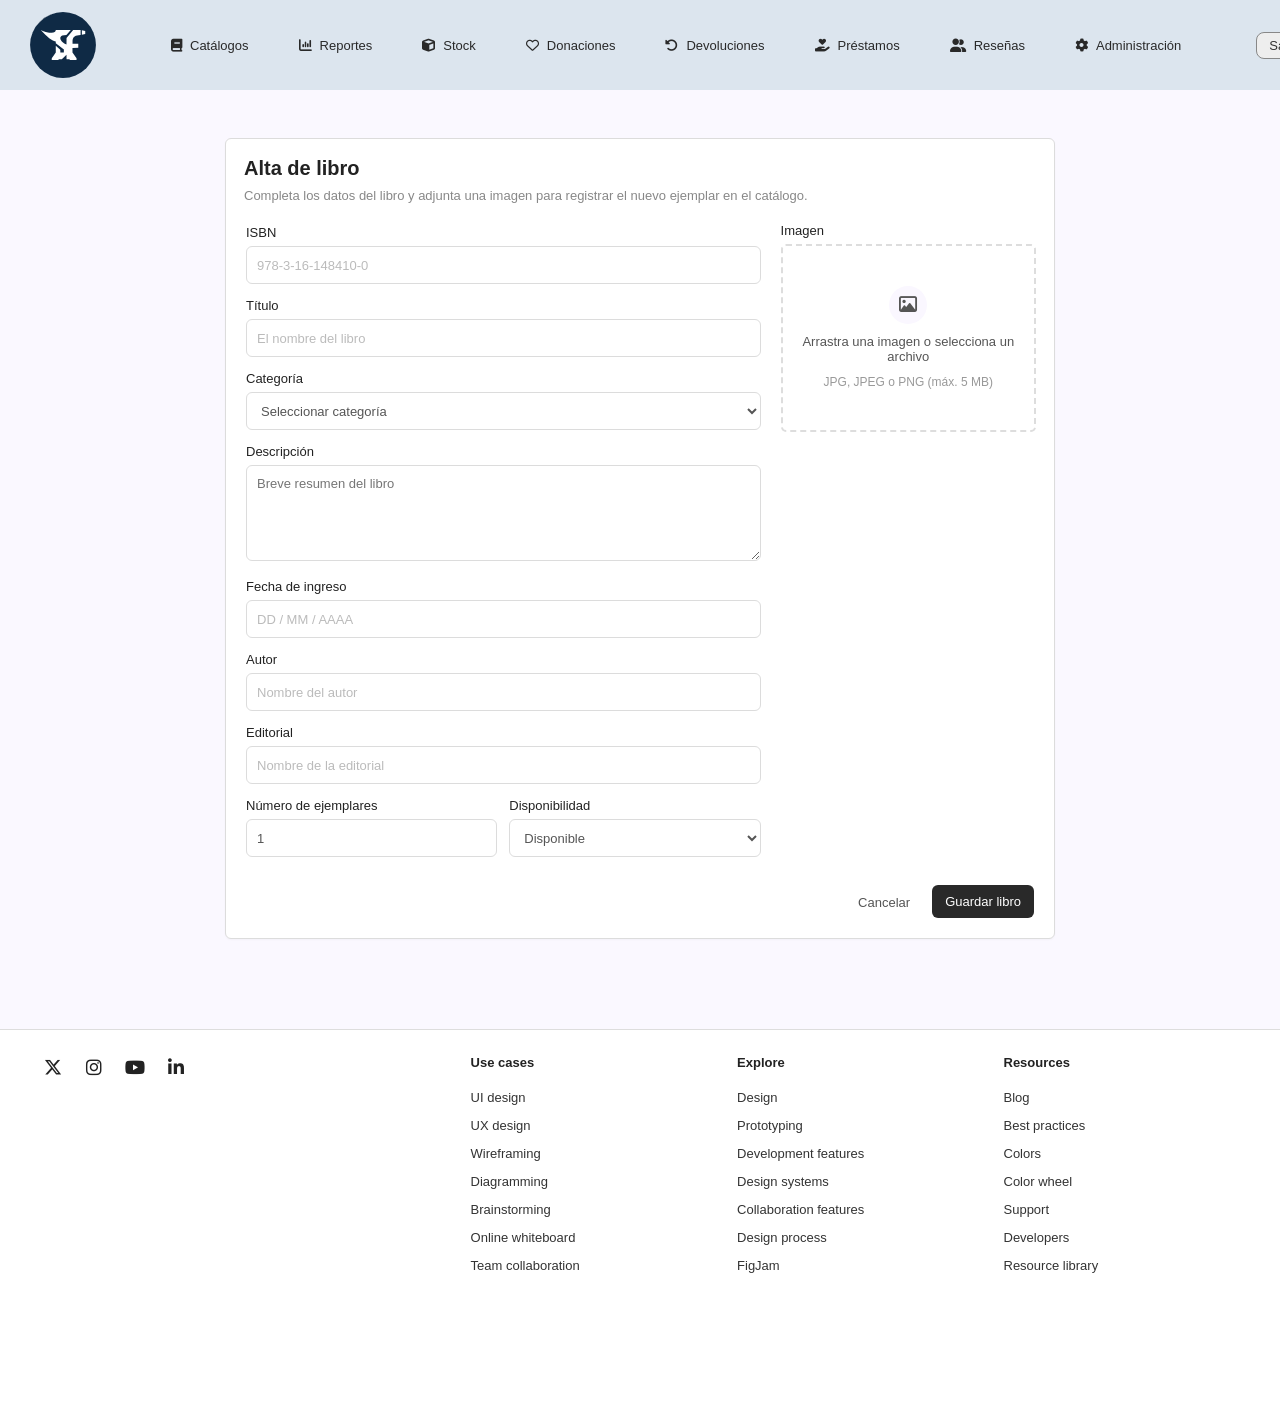
==== commit 1914a6bd: "resolucion de confiltos merge" ====
--- a/alta-libro.html
+++ b/alta-libro.html
@@ -14,26 +14,24 @@
 <body class="body-alta">
 
     <header class="navbar">
-
-        <div class="logo-navbar">
-            <img src="img/logo_vectorizado.svg" alt="Logo BookStack">
-        </div>
-
-        <nav>
-            <a href="catalogo-usuario.html"><i class="fa-solid fa-book"></i> Catálogos</a>
-            <a href="operaciones.html"><i class="fa-solid fa-chart-column"></i> Reportes</a>
-            <a href="gestion-stock.html"><i class="fa-solid fa-cube"></i> Stock</a>
-            <a href="gestion-stock.html"><i class="fa-regular fa-heart"></i> Donaciones</a>
-            <a href="gestion-stock.html"><i class="fa-solid fa-rotate-left"></i> Devoluciones</a>
-            <a href="registro-prestamo.html"><i class="fa-solid fa-hand-holding-heart"></i> Préstamos</a>
-            <a href="resenas.html"><i class="fa-solid fa-user-group"></i> Reseñas</a>
-            <a href="index.html"><i class="fa-solid fa-gear"></i> Administración</a>
-        </nav>
-
-        <button class="btn-salir" id="btnSalir">
-            Salir
-        </button>
-
+        <table class="tabla-navbar">
+            <tr>
+                <td class="logo-navbar"><img src="img/logo_vectorizado.svg" alt="Logo BookStack"></td>
+                <td>
+                    <nav>
+                        <a href="catalogo.html"><i class="fa-solid fa-book"></i> Catálogos</a>
+                        <a href="operaciones.html"><i class="fa-solid fa-chart-column"></i> Reportes</a>
+                        <a href="gestion-stock.html"><i class="fa-solid fa-cube"></i> Stock</a>
+                        <a href="gestion-stock.html"><i class="fa-regular fa-heart"></i> Donaciones</a>
+                        <a href="gestion-stock.html"><i class="fa-solid fa-rotate-left"></i> Devoluciones</a>
+                        <a href="registro-prestamo.html"><i class="fa-solid fa-hand-holding-heart"></i> Préstamos</a>
+                        <a href="resenas.html"><i class="fa-solid fa-user-group"></i> Reseñas</a>
+                        <a href="index.html"><i class="fa-solid fa-gear"></i> Administración</a>
+                    </nav>
+                </td>
+                <td><button class="btn-salir" id="btnSalir">Salir</button></td>
+            </tr>
+        </table>
     </header>
 
     <main class="main-alta">
--- a/css/style.css
+++ b/css/style.css
@@ -38,6 +38,7 @@
 margin-top: 10px;
 }
 
+/* Solo el index conserva la imagen de fondo */
 .body-index .hero {
 background-image: url("../img/fondo.jpg");
 background-size: cover;
@@ -127,15 +128,6 @@
 margin-right: 14px;
 }
 
-.search-box input {
-flex: 1;
-border: none;
-outline: none;
-background: transparent;
-font-size: 13px;
-color: #333;
-}
-
 .search-icon {
 color: #555;
 font-size: 25px;
@@ -163,13 +155,13 @@
 border-radius: 6px;
 min-height: 200px;
 padding: 18px;
-box-shadow: 0 1px 2px rgba(0,0,0,0.03);
+box-shadow: 0 1px 2px rgba(0, 0, 0, 0.03);
 transition: 0.2s;
 }
 
 .card:hover {
 transform: translateY(-3px);
-box-shadow: 0 5px 15px rgba(0,0,0,0.08);
+box-shadow: 0 5px 15px rgba(0, 0, 0, 0.08);
 }
 
 .card-image {
@@ -220,29 +212,30 @@
 display: flex;
 flex-direction: column;
 align-items: center;
-padding-top: 48px;
+padding: 48px 20px;
 }
 
 .login-header {
 text-align: center;
 }
 
-
 .login-header h1 {
+font-family: Arial, Helvetica, sans-serif;
 font-size: 54px;
 color: #0b2945;
 margin-bottom: 15px;
 }
 
 .login-header p {
-font-size: 30px;
+font-family: Arial, Helvetica, sans-serif;
+font-size: 25px;
 color: #0b2945;
 margin-bottom: 18px;
 }
 
 .login-logo {
-width: 120px;
-height: 120px;
+width: 105px;
+height: 105px;
 margin: 0 auto 15px;
 display: flex;
 align-items: center;
@@ -255,6 +248,16 @@
 object-fit: contain;
 }
 
+.login-formulario {
+width: 320px;
+max-width: 100%;
+padding: 25px 23px;
+background: white;
+border: 1px solid #dcdcdc;
+border-radius: 8px;
+box-shadow: 0 1px 2px rgba(0, 0, 0, 0.03);
+}
+
 .tabla-login {
 width: 100%;
 border-collapse: collapse;
@@ -268,42 +271,25 @@
 padding-bottom: 0;
 }
 
+/* ============ Campos ========== */
+
+.campo-login label {
+display: block;
+font-size: 16px;
+margin-bottom: 8px;
+}
+
 .campo-login input {
+display: block;
+width: 100%;
+height: 42px;
+padding: 0 12px;
 border: 1px solid #dcdcdc;
 border-radius: 6px;
 font-size: 14px;
 color: #555;
 background: white;
 outline: none;
-}
-
-.tabla-login .mostrar-password {
-padding-top: 0;
-padding-bottom: 25px;
-}
-
-.login-main {
-padding-bottom: 48px;
-}
-
-/* ================= CAMPOS ================= */
-
-.campo-login {
-margin-bottom: 0;
-}
-
-.campo-login label {
-display: block;
-font-size: 16px;
-margin-bottom: 8px;
-}
-
-.campo-login input {
-display: block;
-width: 100%;
-height: 42px;
-padding: 0 12px;
-box-sizing: border-box;
 }
 
 .campo-login input::placeholder {
@@ -331,11 +317,11 @@
 border-color: #999;
 }
 
-/* ================= MOSTRAR CONTRASEÑA ================= */
-
-.mostrar-password {
-margin-top: -7px;
-margin-bottom: 25px;
+/* ----- Mostrar contraseña ----- */
+
+.tabla-login .mostrar-password {
+padding-top: 0;
+padding-bottom: 25px;
 }
 
 .mostrar-password label {
@@ -360,41 +346,7 @@
 color: #888;
 }
 
-/* ================= LOGIN ================= */
-
-.login-main {
-padding-left: 20px;
-padding-right: 20px;
-}
-
-.login-header h1 {
-font-family: Arial, Helvetica, sans-serif;
-font-size: 54px;
-color: #0b2945;
-margin-bottom: 15px;    
-}
-
-.login-header p {
-font-family: Arial, Helvetica, sans-serif;
-font-size: 25px;
-}
-
-.login-logo {
-width: 105px;
-height: 105px;
-}
-
-.login-formulario {
-width: 320px;
-max-width: 100%;
-padding: 25px 23px;
-background: white;
-border: 1px solid #dcdcdc;
-border-radius: 8px;
-box-shadow: 0 1px 2px rgba(0, 0, 0, 0.03);
-}
-
-/*================BOTONES====== */
+/* ================= BOTONES ================= */
 
 .btn-ingresar {
 display: block;
@@ -535,28 +487,44 @@
 margin-bottom: 10px;
 }
 
-/* ================= LIBRO ================= */
+/* ================= FOOTER (extra) ================= */
+
+.footer-logo {
+font-size: 36px;
+margin-bottom: 16px;
+}
+
+/* ================= DETALLE DE LIBRO ================= */
 
 .libro {
-display: grid;
-grid-template-columns: 1fr 1fr;
-gap: 64px;
-align-items: start;
-}
+display: table;
+table-layout: fixed;
+width: calc(100% + 128px);
+margin: 0 -64px;
+border-collapse: separate;
+border-spacing: 64px 0;
+}
+
+.libro > tbody > tr > td {
+width: 50%;
+vertical-align: top;
+}
+
+/* ============== Portada ============== */
 
 .portada {
 position: relative;
+}
+
+.portada img {
+display: block;
+width: 90%;
 max-width: 504px;
-}
-
-.portada img {
-width: 100%;
-display: block;
 aspect-ratio: 504 / 812;
 object-fit: cover;
 }
 
-/* ======== Info ============ */
+/* ================ Info ============= */
 
 .info h1 {
 font-size: 24px;
@@ -588,17 +556,29 @@
 }
 
 .datos {
-list-style: none;
+display: table;
 margin: 24px 0 32px;
+border-collapse: collapse;
 font-size: 19px;
 line-height: 1.3;
 }
 
-
-/* ========= Fecha de devolución ========= */
+.datos td {
+padding: 0;
+vertical-align: top;
+}
+
+.datos td:first-child {
+padding-right: 6px;
+white-space: nowrap;
+}
+
+/* ============== Fecha de devolución ============== */
 
 .devolucion {
+display: table;
 margin-top: 28px;
+border-collapse: collapse;
 }
 
 .devolucion label {
@@ -608,8 +588,15 @@
 }
 
 .fecha-inputs {
-display: flex;
-gap: 8px;
+display: table-row;
+}
+
+.fecha-inputs td {
+padding: 0 8px 0 0;
+}
+
+.fecha-inputs td:last-child {
+padding-right: 0;
 }
 
 .fecha-inputs input {
@@ -639,12 +626,31 @@
 .mensaje.error { color: #d33; }
 .mensaje.ok    { color: #0b6b2a; }
 
-/* ========== Acordeón ========== */
+/* ====== Botón préstamo ========= */
+
+.btn-prestamo {
+width: 100%;
+height: 40px;
+margin: 12px 0 24px;
+}
+
+/* ===== Acordeón ======= */
 
 .acordeon {
+display: table;
+width: 100%;
 border: 1px solid #d5d5d5;
 border-radius: 8px;
+border-collapse: separate;
+border-spacing: 0;
+}
+
+.acordeon tr:first-child td {
 padding: 16px;
+}
+
+.acordeon.abierto tr:first-child td {
+padding-bottom: 8px;
 }
 
 .acordeon-cabecera {
@@ -665,327 +671,6 @@
 
 .acordeon-cuerpo {
 display: none;
-margin-top: 8px;
-font-size: 16px;
-line-height: 1.4;
-}
-
-.acordeon.abierto .acordeon-cuerpo {
-display: block;
-}
-
-.acordeon:not(.abierto) .acordeon-cabecera i {
-transform: rotate(180deg);
-}
-
-
-/* ================= REVIEWS ================= */
-
-.reviews {
-margin-top: 120px;
-}
-
-.reviews h2 {
-font-size: 24px;
-margin-bottom: 40px;
-}
-
-.reviews-grid {
-display: grid;
-grid-template-columns: repeat(3, 1fr);
-gap: 48px;
-}
-
-.review {
-border: 1px solid #d5d5d5;
-border-radius: 8px;
-padding: 24px;
-}
-
-.estrellas {
-display: flex;
-gap: 6px;
-font-size: 18px;
-margin-bottom: 20px;
-}
-
-.review h3 {
-font-size: 24px;
-margin-bottom: 8px;
-}
-
-.review > p {
-font-size: 16px;
-margin-bottom: 24px;
-}
-
-.reviewer {
-display: flex;
-align-items: center;
-gap: 12px;
-}
-
-.reviewer img {
-width: 40px;
-height: 40px;
-border-radius: 50%;
-object-fit: cover;
-background: #e6e6e6;
-}
-
-.reviewer strong {
-display: block;
-font-size: 16px;
-color: #555;
-}
-
-.reviewer small {
-font-size: 16px;
-color: #aaa;
-}
-
-
-/* ================= FOOTER (extra) ================= */
-
-.footer-logo {
-font-size: 36px;
-margin-bottom: 16px;
-}
-
-/* ================= DETALLE DE LIBRO (versión con tablas) ================= */
-
-main.detalle {
-min-height: auto;
-padding: 64px 64px 80px;
-background: white;
-}
-
-
-/* ================= LIBRO: tabla portada | info ================= */
-
-.libro {
-display: table;
-table-layout: fixed;
-width: calc(100% + 128px);
-margin: 0 -64px;
-border-collapse: separate;
-border-spacing: 64px 0;
-}
-
-.libro > tbody > tr > td {
-    width: 50%;
-    vertical-align: top;
-}
-
-
-/* ======= Portada ======= */
-
-.portada {
-position: relative;
-}
-
-.portada img {
-display: block;
-width: 100%;
-max-width: 504px;
-aspect-ratio: 504 / 812;
-object-fit: cover;
-}
-
-.btn-favorito {
-position: absolute;
-top: 10px;
-left: 10px;
-width: 44px;
-height: 44px;
-border: none;
-border-radius: 50%;
-background: #072440;
-color: white;
-font-size: 18px;
-cursor: pointer;
-display: flex;
-align-items: center;
-justify-content: center;
-transition: transform 0.2s;
-}
-
-.btn-favorito:hover {
-transform: scale(1.08);
-}
-
-.btn-favorito.habilitado i {
-font-weight: 900;
-color: #ff6b81;
-}
-
-
-/* ======= Info ======== */
-
-.info h1 {
-font-size: 24px;
-margin-bottom: 16px;
-}
-
-.chip {
-display: inline-flex;
-align-items: center;
-gap: 8px;
-padding: 6px 10px;
-border-radius: 6px;
-font-size: 15px;
-}
-
-.chip-autor {
-background: #e6e6e6;
-color: #444;
-}
-
-.chip-estado {
-background: #c9f5d2;
-color: #0b6b2a;
-}
-
-.chip-estado.no-disponible {
-background: #fbd5d5;
-color: #9b1c1c;
-}
-
-.datos {
-display: table;
-margin: 24px 0 32px;
-border-collapse: collapse;
-font-size: 19px;
-line-height: 1.3;
-}
-
-.datos td {
-padding: 0;
-vertical-align: top;
-}
-
-.datos td:first-child {
-padding-right: 6px;
-white-space: nowrap;
-}
-
-
-/* ======== Fecha de devolución ====== */
-
-.devolucion {
-display: table;
-margin-top: 28px;
-border-collapse: collapse;
-}
-
-.devolucion label {
-display: block;
-font-size: 16px;
-margin-bottom: 10px;
-}
-
-.fecha-inputs {
-display: table-row;
-}
-
-.fecha-inputs td {
-padding: 0 8px 0 0;
-}
-
-.fecha-inputs td:last-child {
-padding-right: 0;
-}
-
-.fecha-inputs input {
-width: 75px;
-height: 40px;
-padding: 0 14px;
-border: 1px solid #d5d5d5;
-border-radius: 6px;
-font-size: 15px;
-outline: none;
-}
-
-.fecha-inputs input:focus {
-border-color: #072440;
-}
-
-.fecha-inputs input.error {
-border-color: #d33;
-}
-
-.mensaje {
-min-height: 20px;
-margin-top: 8px;
-font-size: 13px;
-}
-
-.mensaje.error { color: #d33; }
-.mensaje.ok    { color: #0b6b2a; }
-
-
-/* ==== Botón préstamo ==== */
-
-.btn-prestamo {
-width: 100%;
-height: 40px;
-margin: 12px 0 24px;
-border: 1px solid #072440;
-border-radius: 6px;
-background: #072440;
-color: white;
-font-size: 16px;
-cursor: pointer;
-}
-
-.btn-prestamo:hover {
-background: #123b60;
-}
-
-.btn-prestamo:disabled {
-background: #9aa7b4;
-border-color: #9aa7b4;
-cursor: not-allowed;
-}
-
-
-/* ========== Acordeón =========== */
-
-.acordeon {
-display: table;
-width: 100%;
-border: 1px solid #d5d5d5;
-border-radius: 8px;
-border-collapse: separate;
-border-spacing: 0;
-}
-
-.acordeon tr:first-child td {
-padding: 16px;
-}
-
-.acordeon.abierto tr:first-child td {
-padding-bottom: 8px;
-}
-
-.acordeon-cabecera {
-width: 100%;
-display: flex;
-justify-content: space-between;
-align-items: center;
-border: none;
-background: transparent;
-font-size: 16px;
-font-weight: bold;
-cursor: pointer;
-}
-
-.acordeon-cabecera i {
-transition: transform 0.2s;
-}
-
-.acordeon-cuerpo {
-display: none;
 padding: 0 16px 16px;
 font-size: 16px;
 line-height: 1.4;
@@ -1002,7 +687,6 @@
 .acordeon:not(.abierto) tr:first-child td {
 padding-bottom: 16px;
 }
-
 
 /* ================= REVIEWS ================= */
 
@@ -1074,49 +758,49 @@
 color: #aaa;
 }
 
-/* ================= RESPONSIVE DE DETALLE LIBROS================= */
+/* ========= Responsive detalle de libros =========== */
 
 @media (max-width: 1000px) {
-    main.detalle {
-        padding: 40px 30px 60px;
-    }
-
-    .libro,
-    .libro > tbody,
-    .libro > tbody > tr,
-    .libro > tbody > tr > td {
+main.detalle {
+    padding: 40px 30px 60px;
+}
+
+.libro,
+.libro > tbody,
+.libro > tbody > tr,
+.libro > tbody > tr > td {
     display: block;
     width: 100%;
-    }
-
-    .libro {
+}
+
+.libro {
     margin: 0;
-    }
-
-    .libro > tbody > tr > td + td {
+}
+
+.libro > tbody > tr > td + td {
     margin-top: 32px;
-    }
-
-    .portada img {
+}
+
+.portada img {
     max-width: 420px;
     margin: 0 auto;
-    }
-
-    .reviews-grid,
-    .reviews-grid > tbody,
-    .reviews-grid > tbody > tr,
-    .review {
+}
+
+.reviews-grid,
+.reviews-grid > tbody,
+.reviews-grid > tbody > tr,
+.review {
     display: block;
     width: 100%;
-    }
-
-    .reviews-grid {
+}
+
+.reviews-grid {
     margin: 0;
-    }
-
-    .review {
+}
+
+.review {
     margin-bottom: 24px;
-    }
+}
 }
 
 /* ================= PÁGINA PRÉSTAMO ================= */
@@ -1159,7 +843,7 @@
 gap: 8px;
 }
 
-/* ================= PANEL LATERAL ================= */
+/* ========= Panel lateral ========= */
 
 .panel-pasos {
 background: #f6f6f6;
@@ -1257,7 +941,7 @@
 color: #1e7e34;
 }
 
-/* ================= MODAL CLIENTE ================= */
+/* ================= MODAL ================= */
 
 .modal {
 border: 1px solid #dcdcdc;
@@ -1286,16 +970,6 @@
 cursor: not-allowed;
 }
 
-@media (max-width: 700px) {
-.form-contenido {
-    grid-template-columns: 1fr;
-}
-
-.fila {
-    grid-template-columns: 1fr;
-}
-}
-
 /* ================= CATÁLOGO ================= */
 
 .body-catalogo {
@@ -1313,8 +987,6 @@
 font-size: 20px;
 margin: 0 0 40px 8px;
 }
-
-/*========== CATALOGO DE LIBROS ============= */
 
 .buscador {
 display: table;
@@ -1406,12 +1078,9 @@
 }
 
 .categorias li.activa {
-    background: #e3e3e3;
-    border-color: #999;
-}
-
-
-/* ========= Lista de libros ========== */
+background: #e3e3e3;
+border-color: #999;
+}
 
 .lista-libros {
 display: grid;
@@ -1471,332 +1140,440 @@
 font-size: 14px;
 }
 
-/*=========== DETALLE DEL CATALOGO DE LIBROS ================ */
-
 @media (max-width: 1000px) {
-    .catalogo-layout,
-    .catalogo-layout > tbody,
-    .catalogo-layout > tbody > tr,
-    .catalogo-layout > tbody > tr > td,
-    .catalogo-layout > tbody > tr > td:first-child {
+.catalogo-layout,
+.catalogo-layout > tbody,
+.catalogo-layout > tbody > tr,
+.catalogo-layout > tbody > tr > td,
+.catalogo-layout > tbody > tr > td:first-child {
     display: block;
     width: 100%;
-    }
-
-    .catalogo-layout {
+}
+
+.catalogo-layout {
     margin: 0;
-    }
-
-    .catalogo-layout > tbody > tr > td:first-child {
+}
+
+.catalogo-layout > tbody > tr > td:first-child {
     margin-bottom: 34px;
-    }
+}
 }
 
 @media (max-width: 700px) {
-    .catalogo {
+.catalogo {
     padding: 30px 15px 60px;
-    }
-
-    .lista-libros {
+}
+
+.lista-libros {
     grid-template-columns: 1fr;
-    }
+}
 }
 
 /* ================= OPERACIONES ================= */
 
 .body-operaciones {
-    font-family: Arial, Helvetica, sans-serif;
-    background: #faf8fc;
-    color: #222;
+font-family: Arial, Helvetica, sans-serif;
+background: #faf8fc;
+color: #222;
 }
 
 .body-operaciones .navbar {
-    height: 78px;
-    gap: 8px;
-    padding: 0 15px;
-    border-bottom: 3px solid #138bd0;
+height: 78px;
+gap: 8px;
+padding: 0 15px;
+border-bottom: 3px solid #138bd0;
 }
 
 .body-operaciones .logo-navbar {
-    width: 48px;
-    height: 48px;
-    flex: 0 0 48px;
+width: 48px;
+height: 48px;
+flex: 0 0 48px;
 }
 
 .body-operaciones .navbar nav {
-    height: 100%;
-    min-width: 0;
-    justify-content: space-between;
-    gap: 2px;
-    overflow-x: auto;
+height: 100%;
+min-width: 0;
+justify-content: space-between;
+gap: 2px;
+overflow-x: auto;
 }
 
 .body-operaciones .navbar nav a {
-    flex: 0 0 auto;
-    gap: 4px;
-    padding: 6px 2px;
-    font-size: 9px;
+flex: 0 0 auto;
+gap: 4px;
+padding: 6px 2px;
+font-size: 9px;
 }
 
 .body-operaciones .navbar nav a i {
-    font-size: 9px;
+font-size: 9px;
 }
 
 .body-operaciones .btn-salir {
-    flex: 0 0 auto;
-    padding: 5px 8px;
-    border: 1px solid #aaa;
-    border-radius: 4px;
-    background: #eee;
-    color: #333;
-    cursor: pointer;
-    font-family: inherit;
-    font-size: 9px;
+flex: 0 0 auto;
+padding: 5px 8px;
+border: 1px solid #aaa;
+border-radius: 4px;
+background: #eee;
+color: #333;
+cursor: pointer;
+font-family: inherit;
+font-size: 9px;
 }
 
 .body-operaciones .hero {
-    height: 235px;
+height: 235px;
 }
 
 .body-operaciones .hero-contenido {
-    margin-top: 0;
+margin-top: 0;
 }
 
 .body-operaciones .hero h1 {
-    margin-bottom: 5px;
-    font-size: 40px;
+margin-bottom: 5px;
+font-size: 40px;
 }
 
 .body-operaciones .hero p {
-    font-size: 16px;
+font-size: 16px;
 }
 
 .operaciones-main {
-    width: min(100%, 1440px);
-    min-height: 466px;
-    margin: 0 auto;
-    padding: 34px 32px 100px;
+width: min(100%, 1440px);
+min-height: 466px;
+margin: 0 auto;
+padding: 34px 32px 100px;
 }
 
 .operaciones-encabezado {
-    margin-bottom: 14px;
-    padding-bottom: 12px;
-    border-bottom: 1px solid #e6e3e8;
+margin-bottom: 14px;
+padding-bottom: 12px;
+border-bottom: 1px solid #e6e3e8;
 }
 
 .operaciones-encabezado h2 {
-    margin-bottom: 4px;
-    color: #202020;
-    font-size: 13px;
+margin-bottom: 4px;
+color: #202020;
+font-size: 13px;
 }
 
 .operaciones-descripcion {
-    color: #888;
-    font-size: 9px;
-    line-height: 1.4;
+color: #888;
+font-size: 9px;
+line-height: 1.4;
 }
 
 .panel-operaciones {
-    overflow: hidden;
-    background: #fff;
-    border: 1px solid #e5e2e6;
-    border-radius: 6px;
-    padding-bottom: 9px;
+overflow: hidden;
+background: #fff;
+border: 1px solid #e5e2e6;
+border-radius: 6px;
+padding-bottom: 9px;
 }
 
 .panel-operaciones > .operaciones-encabezado,
 .resumen-operaciones,
 .ultimas-operaciones {
-    margin-right: 12px;
-    margin-left: 12px;
+margin-right: 12px;
+margin-left: 12px;
 }
 
 .panel-operaciones > .operaciones-encabezado {
-    margin-top: 12px;
+margin-top: 12px;
 }
 
 .resumen-operaciones {
-    display: grid;
-    grid-template-columns: repeat(3, minmax(0, 1fr));
-    gap: 8px;
+display: grid;
+grid-template-columns: repeat(3, minmax(0, 1fr));
+gap: 8px;
 }
 
 .tarjeta-resumen {
-    min-height: 65px;
-    padding: 9px 8px 7px;
-    border: 1px solid;
-    border-radius: 5px;
-    background: #fafafa;
+min-height: 65px;
+padding: 9px 8px 7px;
+border: 1px solid;
+border-radius: 5px;
+background: #fafafa;
 }
 
 .tarjeta-resumen p,
 .tarjeta-resumen span {
-    display: block;
-    color: #888;
-    font-size: 9px;
-    line-height: 1.35;
+display: block;
+color: #888;
+font-size: 9px;
+line-height: 1.35;
 }
 
 .tarjeta-resumen strong {
-    display: block;
-    margin: 2px 0 3px;
-    color: #222;
-    font-size: 14px;
-    line-height: 1;
-}
-
-.tarjeta-prestados {
-    border-color: #58d88d;
-}
-
-.tarjeta-pendientes {
-    border-color: #eb6868;
-}
-
-.tarjeta-devueltos {
-    border-color: #f49a48;
-}
+display: block;
+margin: 2px 0 3px;
+color: #222;
+font-size: 14px;
+line-height: 1;
+}
+
+.tarjeta-prestados  { border-color: #58d88d; }
+.tarjeta-pendientes { border-color: #eb6868; }
+.tarjeta-devueltos  { border-color: #f49a48; }
 
 .ultimas-operaciones {
-    margin-top: 12px;
+margin-top: 12px;
 }
 
 .ultimas-operaciones h3 {
-    margin-bottom: 5px;
-    color: #222;
-    font-size: 10px;
+margin-bottom: 5px;
+color: #222;
+font-size: 10px;
 }
 
 .ultimas-operaciones > .operaciones-descripcion {
-    margin-bottom: 5px;
+margin-bottom: 5px;
 }
 
 .tabla-contenedor {
+width: 100%;
+overflow-x: auto;
+border: 1px solid #e2e2e2;
+border-radius: 5px;
+}
+
+.btn-editar-operacion {
+display: block;
+padding: 0;
+border: 0;
+background: transparent;
+color: #222;
+cursor: pointer;
+font-size: 16px;
+}
+
+.visually-hidden {
+position: absolute;
+width: 1px;
+height: 1px;
+padding: 0;
+overflow: hidden;
+clip: rect(0, 0, 0, 0);
+white-space: nowrap;
+border: 0;
+}
+
+.footer-operaciones {
+padding: 30px 25px;
+}
+
+@media (max-width: 560px) {
+.body-operaciones .navbar {
+    padding: 0 10px;
+}
+
+.body-operaciones .navbar nav a {
+    font-size: 8px;
+}
+
+.operaciones-main {
+    padding-right: 16px;
+    padding-left: 16px;
+}
+
+.panel-operaciones > .operaciones-encabezado,
+.resumen-operaciones,
+.ultimas-operaciones {
+    margin-right: 9px;
+    margin-left: 9px;
+}
+}
+
+@media (max-width: 380px) {
+.resumen-operaciones {
+    grid-template-columns: 1fr;
+}
+}
+
+/* ================= GESTIÓN DE USUARIOS ================= */
+
+.gestion-usuarios {
+min-height: 600px;
+padding: 48px 50px 60px;
+}
+
+.encabezado-usuarios h2 {
+font-size: 24px;
+margin-bottom: 8px;
+}
+
+.encabezado-usuarios p {
+color: #777;
+font-size: 14px;
+margin-bottom: 30px;
+}
+
+.barra-usuarios {
+display: flex;
+align-items: center;
+gap: 14px;
+margin-bottom: 28px;
+flex-wrap: wrap;
+}
+
+.busqueda-usuarios {
+display: flex;
+align-items: center;
+gap: 10px;
+flex: 1;
+min-width: 200px;
+height: 44px;
+padding: 0 14px;
+background: #ece8f2;
+border-radius: 6px;
+}
+
+.busqueda-usuarios input {
+width: 100%;
+border: none;
+outline: none;
+background: transparent;
+font-size: 13px;
+}
+
+.barra-usuarios select {
+height: 44px;
+padding: 0 12px;
+border: 1px solid #ddd;
+border-radius: 6px;
+background: white;
+color: #333;
+}
+
+.tabla-usuarios-contenedor {
+width: 100%;
+overflow-x: auto;
+}
+
+.tabla-usuarios {
+width: 100%;
+border-collapse: separate;
+border-spacing: 0 8px;
+text-align: left;
+}
+
+.tabla-usuarios th {
+padding: 14px 12px;
+background: #f5f5f5;
+border-top: 1px solid #e3e3e3;
+border-bottom: 1px solid #e3e3e3;
+font-size: 12px;
+color: #777;
+font-weight: normal;
+}
+
+.tabla-usuarios td {
+padding: 16px 12px;
+background: white;
+border-top: 1px solid #e3e3e3;
+border-bottom: 1px solid #e3e3e3;
+font-size: 13px;
+vertical-align: middle;
+}
+
+.tabla-usuarios th:first-child,
+.tabla-usuarios td:first-child {
+border-left: 1px solid #e3e3e3;
+border-radius: 6px 0 0 6px;
+}
+
+.tabla-usuarios th:last-child,
+.tabla-usuarios td:last-child {
+border-right: 1px solid #e3e3e3;
+border-radius: 0 6px 6px 0;
+}
+
+.tabla-usuarios td:first-child strong,
+.tabla-usuarios td:first-child span {
+display: block;
+}
+
+.tabla-usuarios td:first-child span {
+margin-top: 5px;
+color: #888;
+font-size: 12px;
+}
+
+.estado-usuario {
+display: inline-block;
+padding: 5px 10px;
+border-radius: 5px;
+font-size: 12px;
+}
+
+.estado-usuario.habilitado {
+background: #e0f5e7;
+color: #18743b;
+}
+
+.estado-usuario.pendiente {
+background: #fff0d7;
+color: #946200;
+}
+
+.estado-usuario.inhabilitado {
+background: #eeeeee;
+color: #777;
+}
+
+.acciones-usuario {
+white-space: nowrap;
+}
+
+.acciones-usuario button {
+border: none;
+background: transparent;
+cursor: pointer;
+font-size: 12px;
+margin-right: 10px;
+}
+
+.paginacion-usuarios {
+display: flex;
+justify-content: space-between;
+align-items: center;
+gap: 16px;
+margin-top: 24px;
+font-size: 13px;
+color: #777;
+}
+
+.paginacion-usuarios button {
+padding: 8px 12px;
+border: 1px solid #ddd;
+background: white;
+border-radius: 5px;
+cursor: pointer;
+margin-left: 6px;
+}
+
+.paginacion-usuarios button:disabled {
+color: #aaa;
+cursor: not-allowed;
+}
+
+@media (max-width: 700px) {
+.gestion-usuarios {
+    padding: 30px 15px 45px;
+}
+
+.barra-usuarios {
+    align-items: stretch;
+    flex-direction: column;
+}
+
+.barra-usuarios select,
+.btn-nuevo-usuario {
     width: 100%;
-    overflow-x: auto;
-    border: 1px solid #e2e2e2;
-    border-radius: 5px;
-}
-
-.tabla-operaciones {
-    width: 100%;
-    border-collapse: collapse;
-    color: #444;
-    font-size: 9px;
-    text-align: left;
-}
-
-.tabla-operaciones th {
-    padding: 5px 8px;
-    background: #f6f6f6;
-    color: #555;
-    font-size: 9px;
-    font-weight: 600;
-    white-space: nowrap;
-}
-
-.tabla-operaciones td {
-    padding: 9px 8px;
-    border-top: 1px solid #e8e8e8;
-    vertical-align: middle;
-}
-
-.tabla-operaciones th:nth-child(1),
-.tabla-operaciones td:nth-child(1) {
-    width: 26%;
-    white-space: nowrap;
-}
-
-.tabla-operaciones th:nth-child(2),
-.tabla-operaciones td:nth-child(2) {
-    width: 26%;
-}
-
-.tabla-operaciones th:nth-child(3),
-.tabla-operaciones td:nth-child(3) {
-    width: 20%;
-    text-align: center;
-}
-
-.tabla-operaciones th:nth-child(5),
-.tabla-operaciones td:nth-child(5) {
-    width: 28px;
-    padding-right: 6px;
-    padding-left: 4px;
-}
-
-.estado-operacion {
-    display: inline-block;
-    width: 72px;
-    padding: 4px 5px;
-    border: 1px solid;
-    border-radius: 5px;
-    color: #888;
-    text-align: center;
-    white-space: nowrap;
-}
-
-.estado-pendiente {
-    border-color: #f49a48;
-}
-
-.estado-devuelto {
-    border-color: #58d88d;
-}
-
-.btn-editar-operacion {
-    display: block;
-    padding: 0;
-    border: 0;
-    background: transparent;
-    color: #222;
-    cursor: pointer;
-    font-size: 16px;
-}
-
-.visually-hidden {
-    position: absolute;
-    width: 1px;
-    height: 1px;
-    padding: 0;
-    overflow: hidden;
-    clip: rect(0, 0, 0, 0);
-    white-space: nowrap;
-    border: 0;
-}
-
-.footer-operaciones {
-    padding: 30px 25px;
-}
-
-@media (max-width: 560px) {
-    .body-operaciones .navbar {
-        padding: 0 10px;
-    }
-
-    .body-operaciones .navbar nav a {
-        font-size: 8px;
-    }
-
-    .operaciones-main {
-        padding-right: 16px;
-        padding-left: 16px;
-    }
-
-    .panel-operaciones > .operaciones-encabezado,
-    .resumen-operaciones,
-    .ultimas-operaciones {
-        margin-right: 9px;
-        margin-left: 9px;
-    }
-
-    .tabla-operaciones {
-        min-width: 520px;
-    }
-}
-
-@media (max-width: 380px) {
-    .resumen-operaciones {
-        grid-template-columns: 1fr;
-    }
+}
+
+.paginacion-usuarios {
+    align-items: flex-start;
+    flex-direction: column;
+}
 }
--- a/css/formularios.css
+++ b/css/formularios.css
@@ -712,4 +712,30 @@
 .btn-icono:disabled {
 color: #bbb;
 cursor: not-allowed;
+}
+
+.tabla-operaciones.tabla-prestamos th:nth-child(1),
+.tabla-operaciones.tabla-prestamos td:nth-child(1) {
+    width: 22%;
+}
+
+.tabla-operaciones.tabla-prestamos th:nth-child(2),
+.tabla-operaciones.tabla-prestamos td:nth-child(2) {
+    width: 18%;
+}
+
+.tabla-operaciones.tabla-prestamos th:nth-child(3),
+.tabla-operaciones.tabla-prestamos td:nth-child(3) {
+    width: 18%;
+}
+
+.tabla-operaciones.tabla-prestamos th:nth-child(4),
+.tabla-operaciones.tabla-prestamos td:nth-child(4) {
+    width: 34%;
+}
+
+.tabla-operaciones.tabla-prestamos th:nth-child(5),
+.tabla-operaciones.tabla-prestamos td:nth-child(5) {
+    width: 8%;
+    text-align: right;
 }
